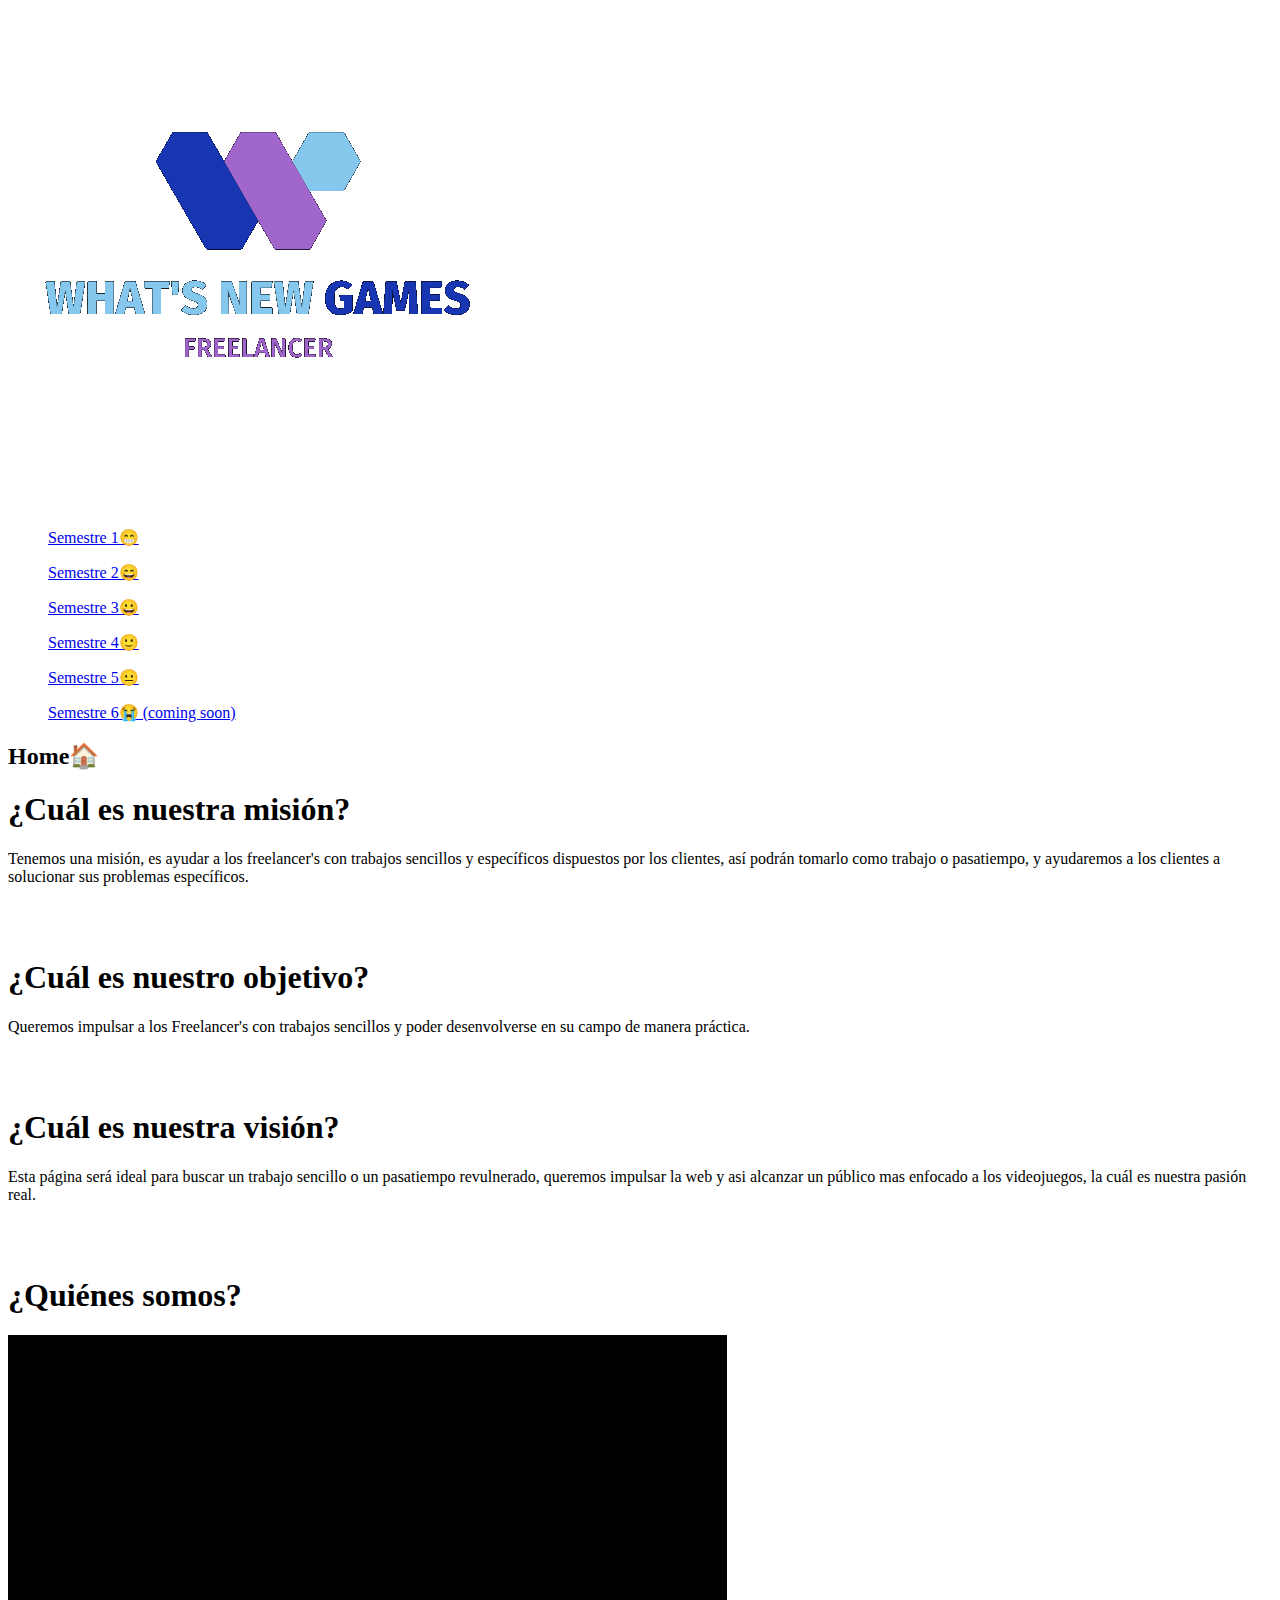
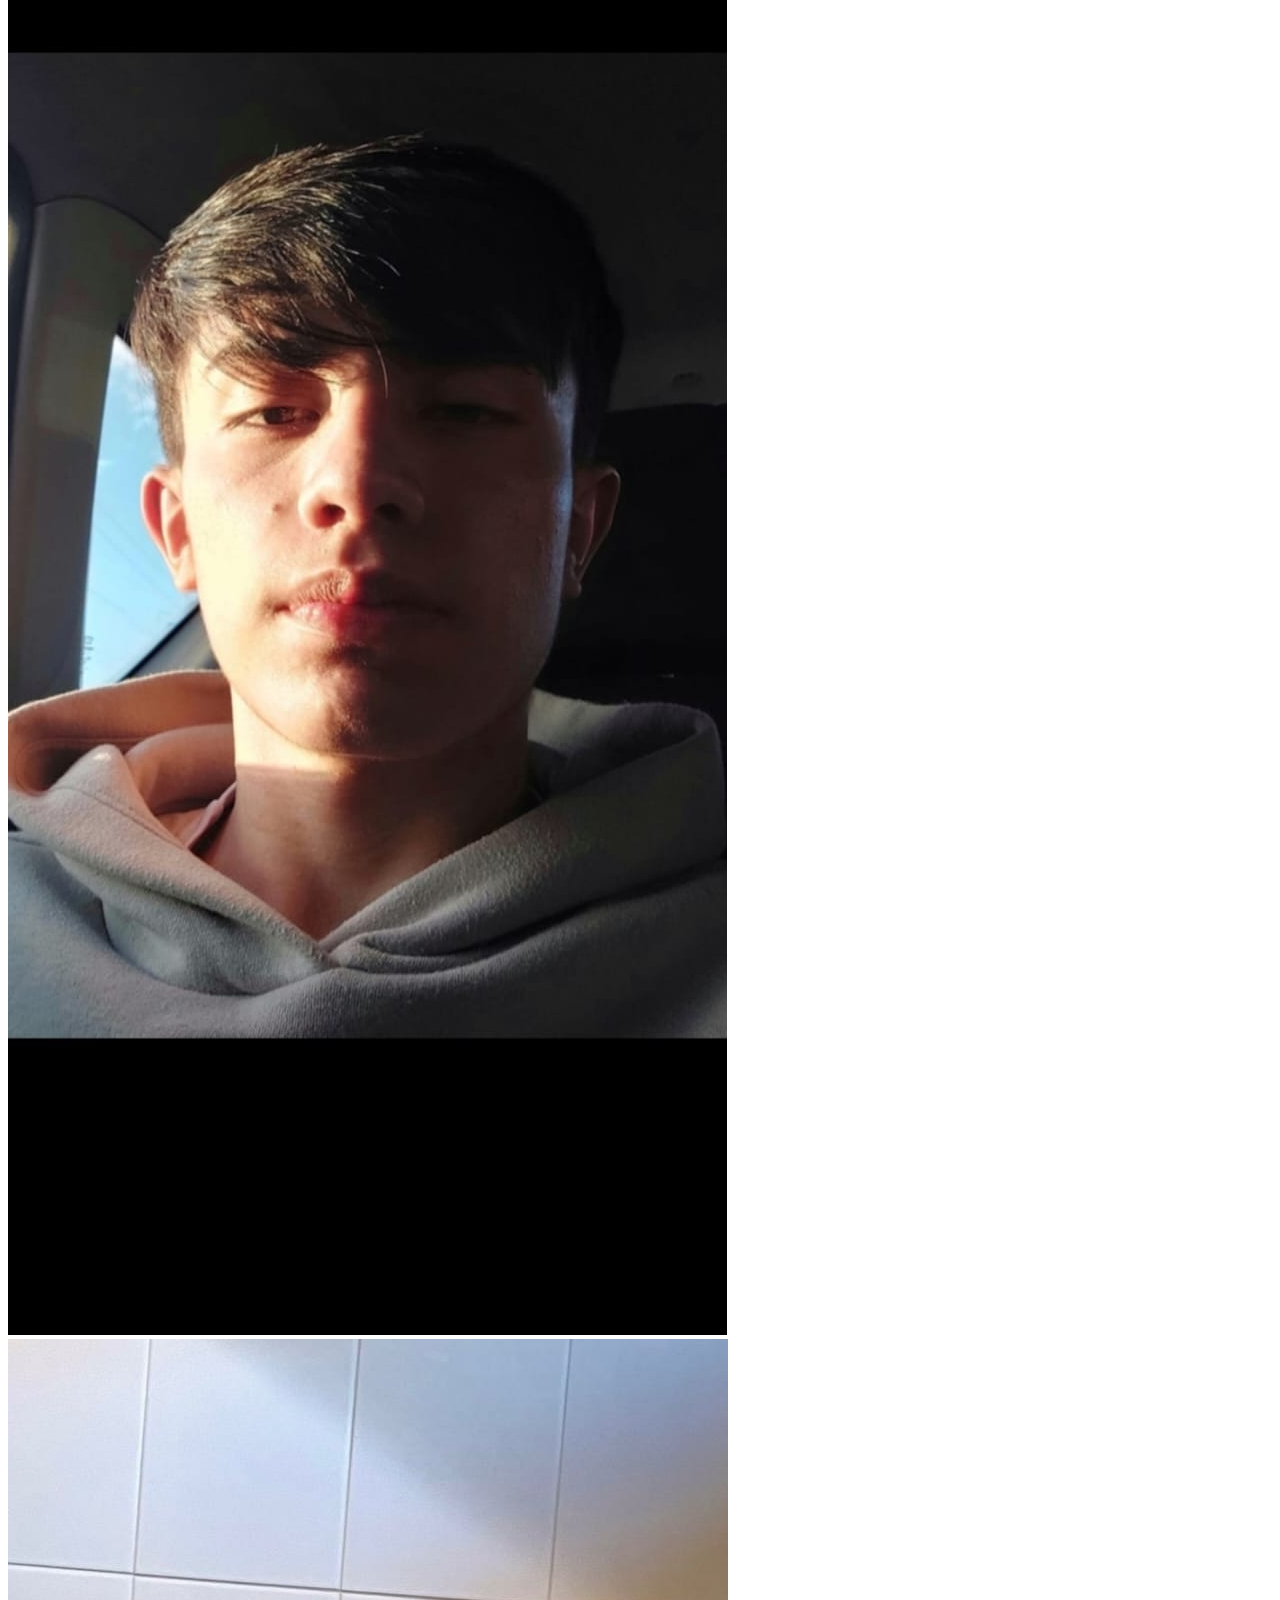
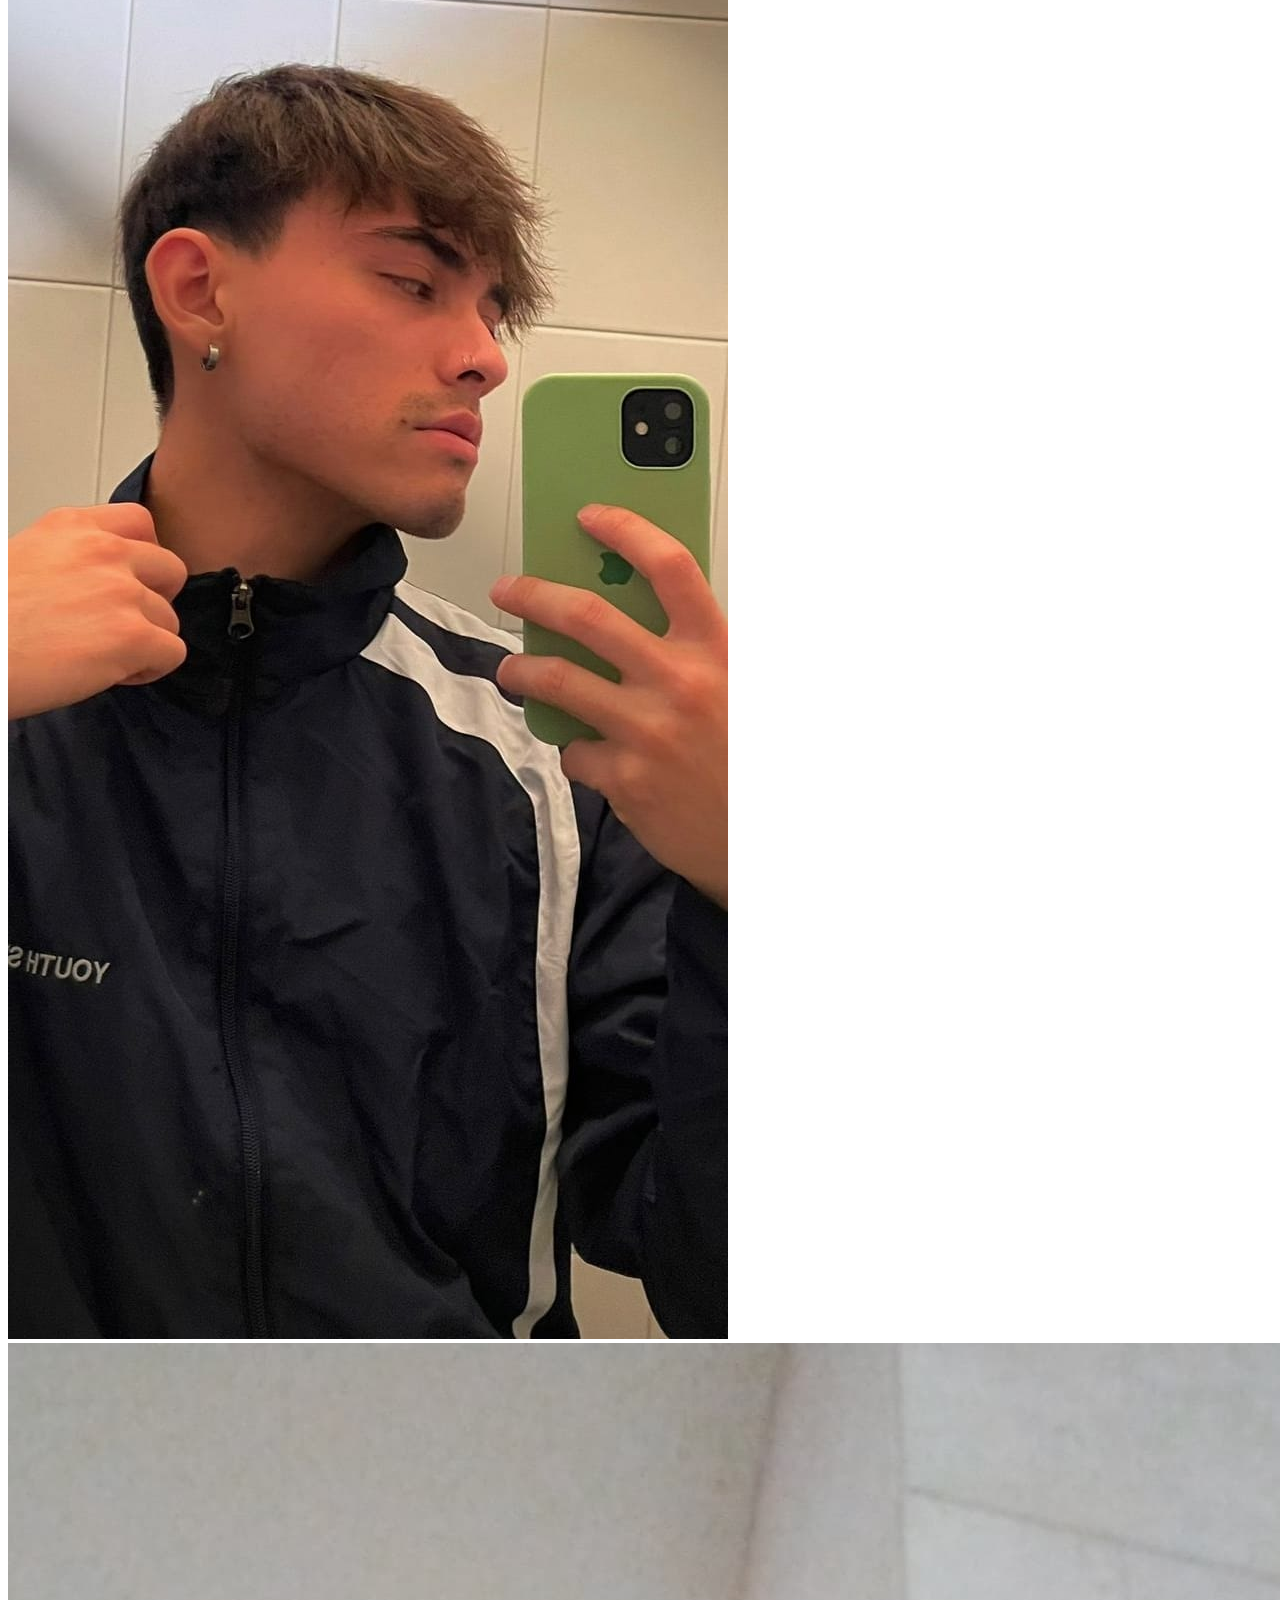
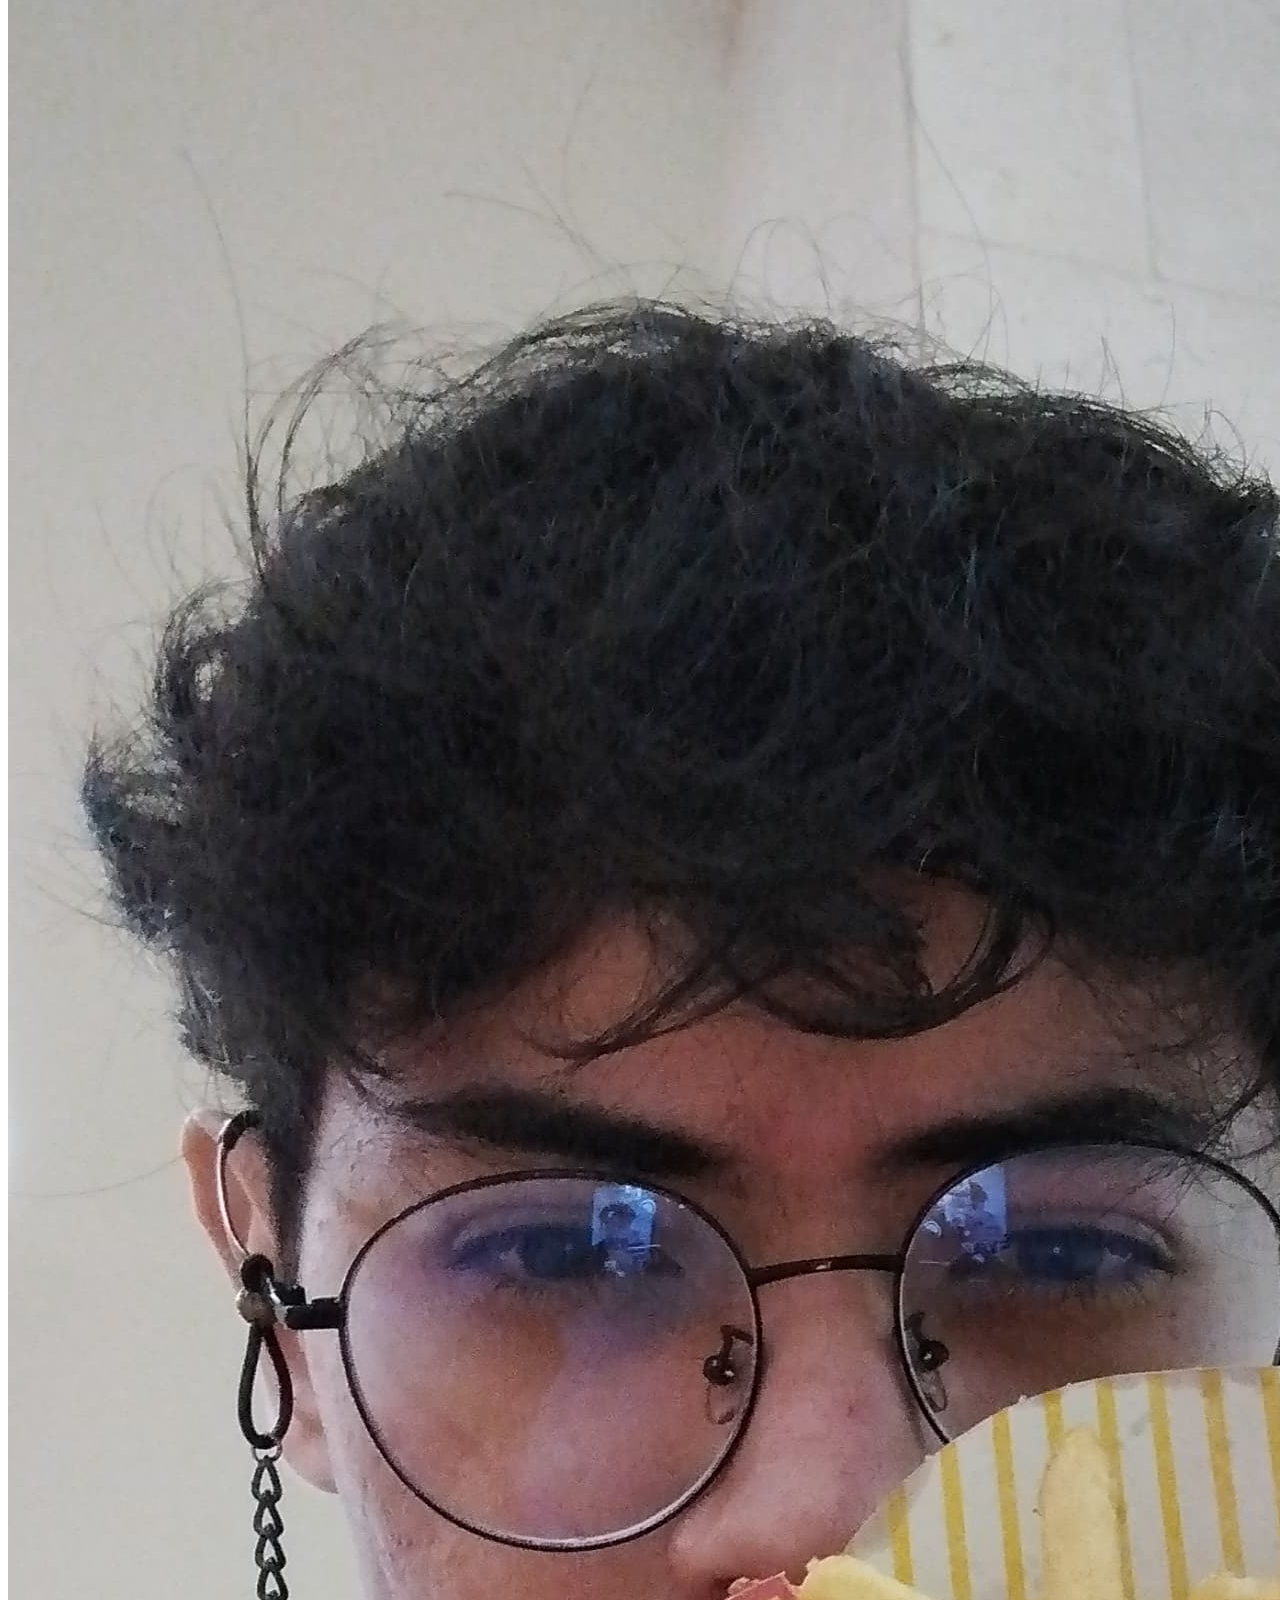
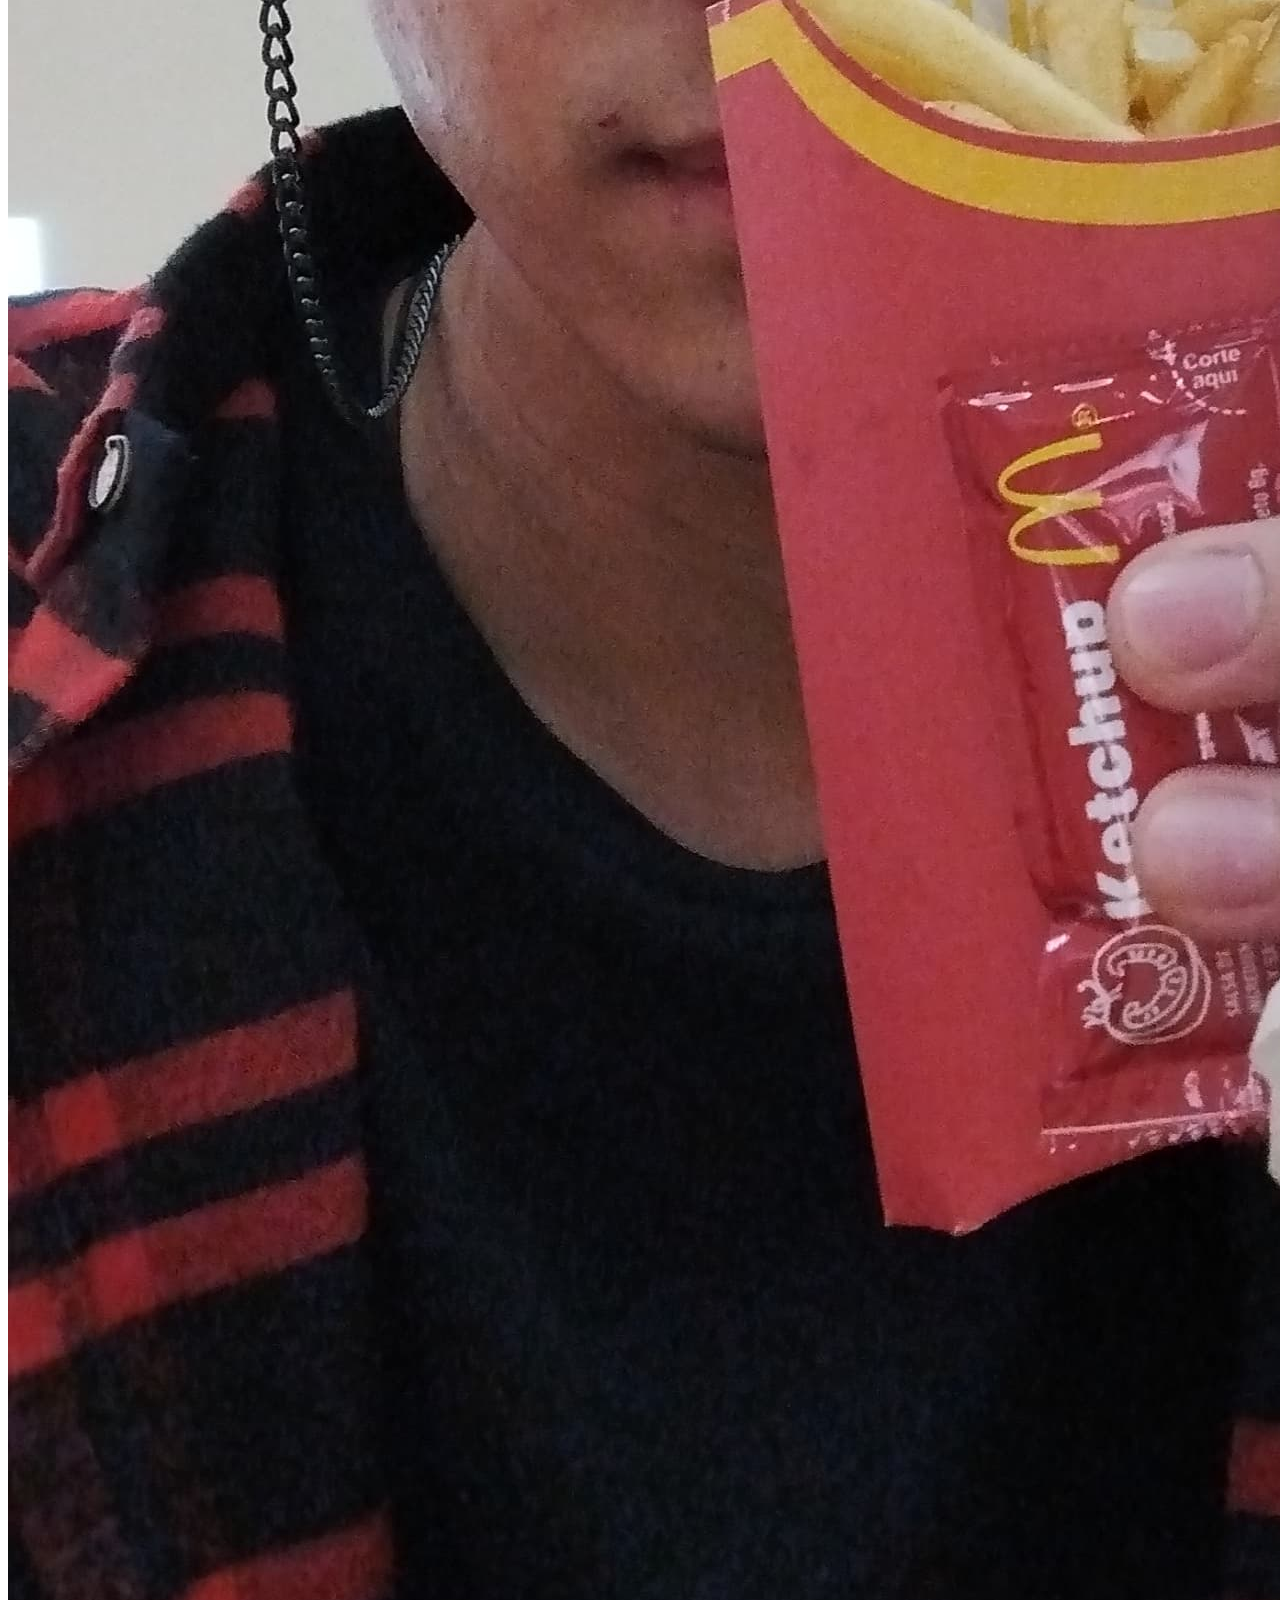
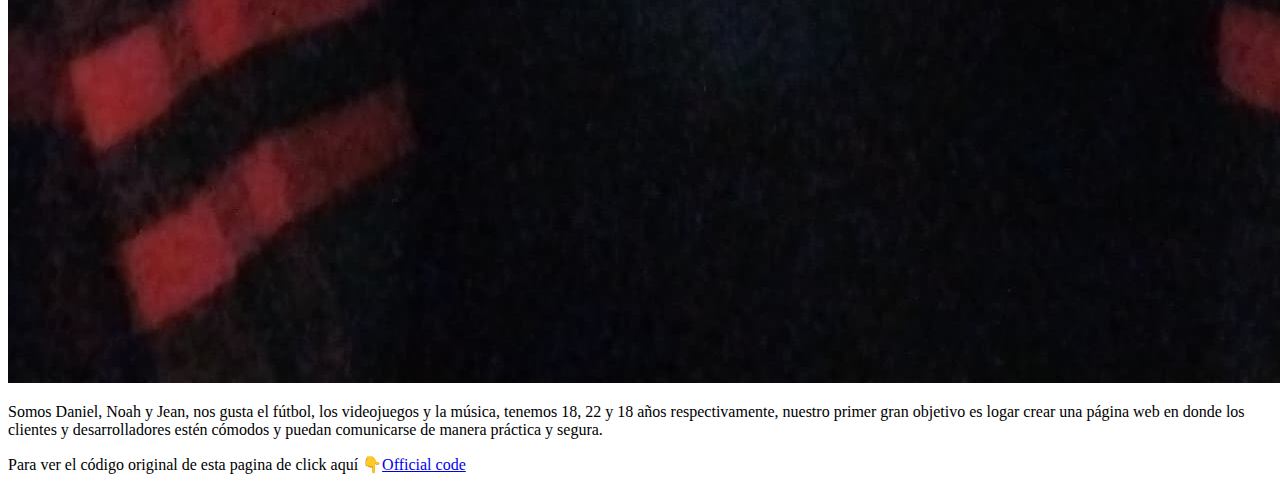
==== index.html @ 28173577 "prueba 3" ====
<!DOCTYPE html>
<html lang="en">
<head>
    <meta charset="UTF-8">
    <title>WNG - Home page</title>
    <link rel="icon" href="images/icon.png" type="image/png">
    <link href="css\style.css" rel="stylesheet" type="text/css">
</head>
<body>

    <div class="titulo">

        <img src="images/logo2.png" class="logo2" >

        <div class="enlaces">

            <ul><a href="pages/s1.html">Semestre 1😁</a></ul>
            <ul><a href="pages/s2.html">Semestre 2😄</a></ul>
            <ul><a href="pages/s3.html">Semestre 3😀</a></ul>
            <ul><a href="pages/s4.html">Semestre 4🙂</a></ul>
            <ul><a href="pages/s5.html">Semestre 5😐</a></ul>
            <ul><a href="pages/s6.html">Semestre 6😭 (coming soon)</a></ul>
    
        </div>

    </div>

    <h2>Home🏠</h2>

    <div class="contenedor">

        <div class="txt">
            <h1>¿Cuál es nuestra misión?</h1>
            <p>Tenemos una misión, es ayudar a los freelancer's con trabajos sencillos y específicos dispuestos por los clientes,
                así podrán tomarlo como trabajo o pasatiempo, y ayudaremos a los clientes a solucionar sus problemas específicos.</p>
            <br></br>
            
            <h1>¿Cuál es nuestro objetivo?</h1>
            <p>Queremos impulsar a los Freelancer's con trabajos sencillos y poder desenvolverse en su campo de manera práctica.</p>
            <br></br>

            <h1>¿Cuál es nuestra visión?</h1>
            <p>Esta página será ideal para buscar un trabajo sencillo o un pasatiempo revulnerado, queremos impulsar la web y asi alcanzar
                un público mas enfocado a los videojuegos, la cuál es nuestra pasión real.</p>
            <br></br>

        </div>

        <div class="fotos">
            <h1>¿Quiénes somos?</h1>
            <img src="images/dani.jpg" class="foto1" alt="Daniel Becerra">
            <img src="images/noah.jpg" class="foto2" alt="Noah Novachek">
            <img src="images/jean.jpg" class="foto3" alt="Jean Guzman">
            <p>Somos Daniel, Noah y Jean, nos gusta el fútbol, los videojuegos y la música,
                tenemos 18, 22 y 18 años respectivamente, nuestro primer gran objetivo es logar crear una página web
                en donde los clientes y desarrolladores estén cómodos y puedan comunicarse de manera práctica y segura.</p>
        </div>

    </div>

    <p class="link1">Para ver el código original de esta pagina de click aquí 👇<a href="https://github.com/JeanCarloGuzmanC/I-P.git" target="_blank">Official code</a></p>

</body>
</html>
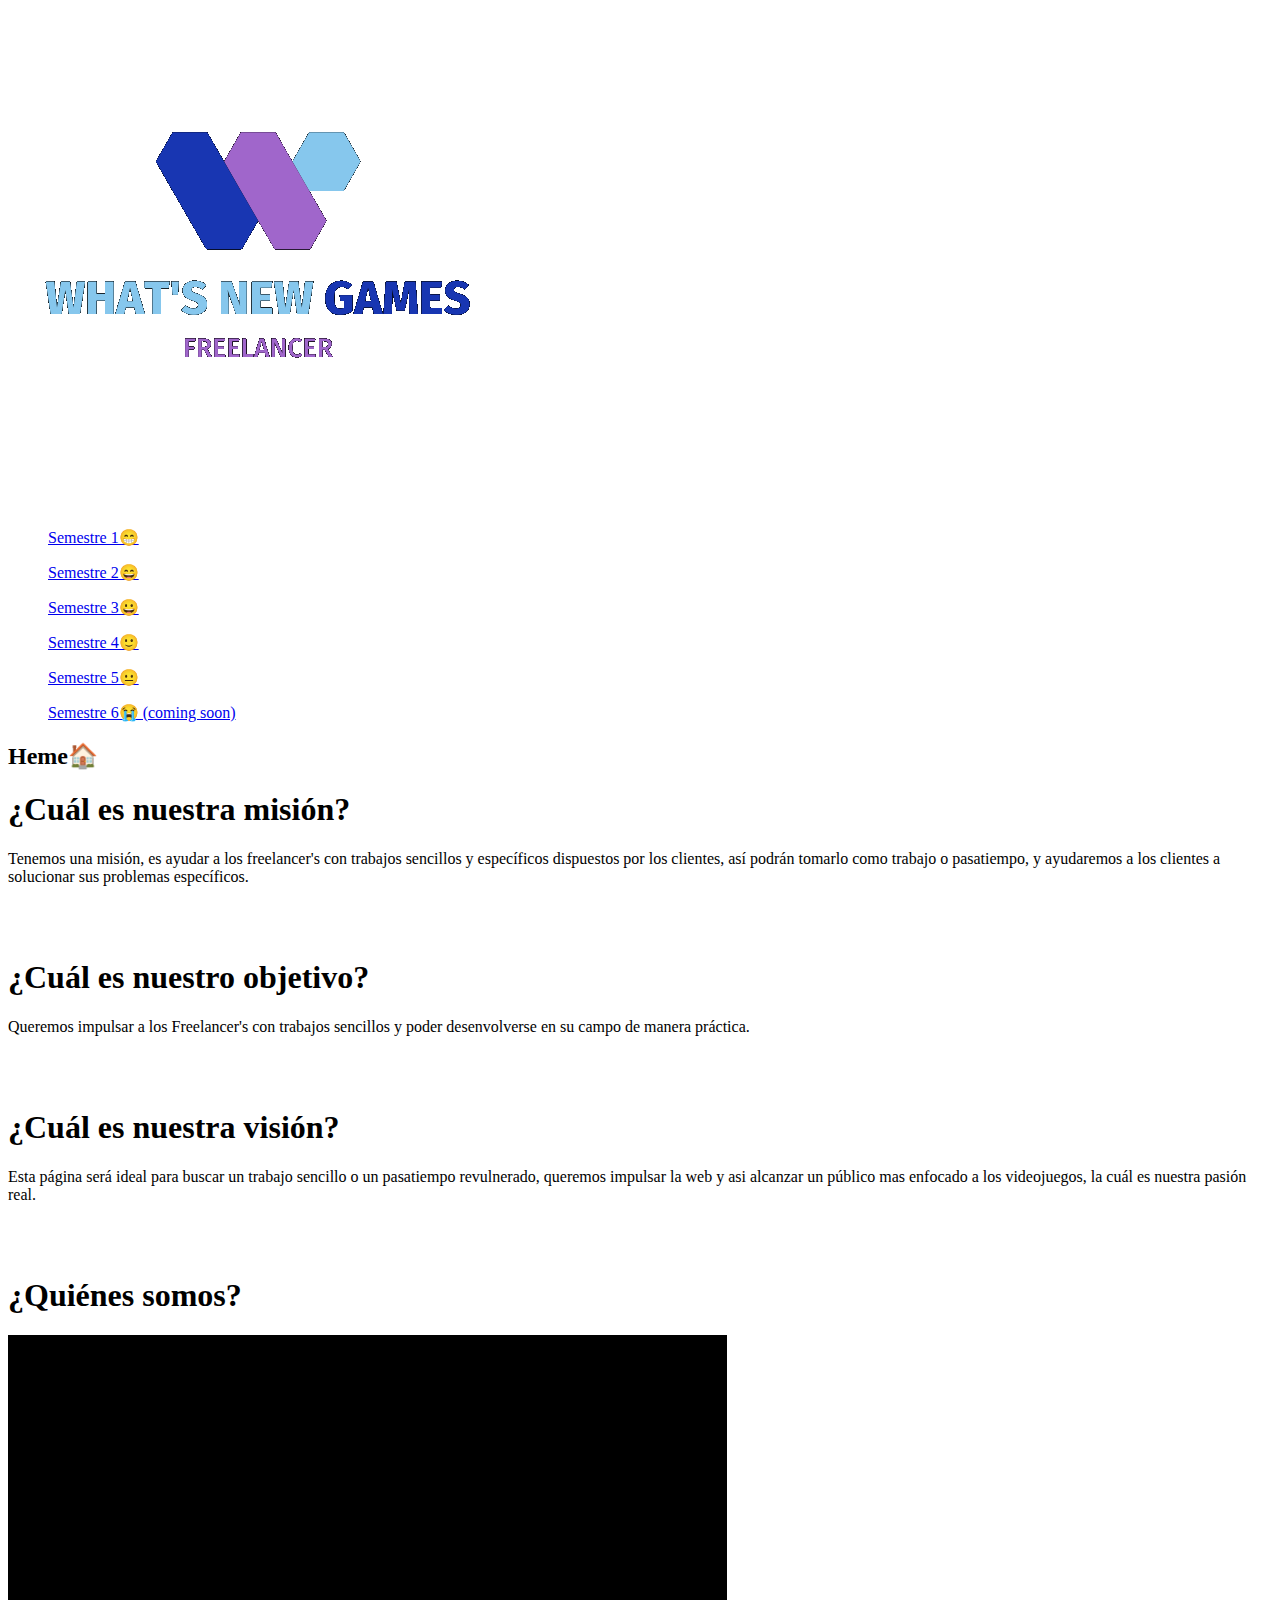
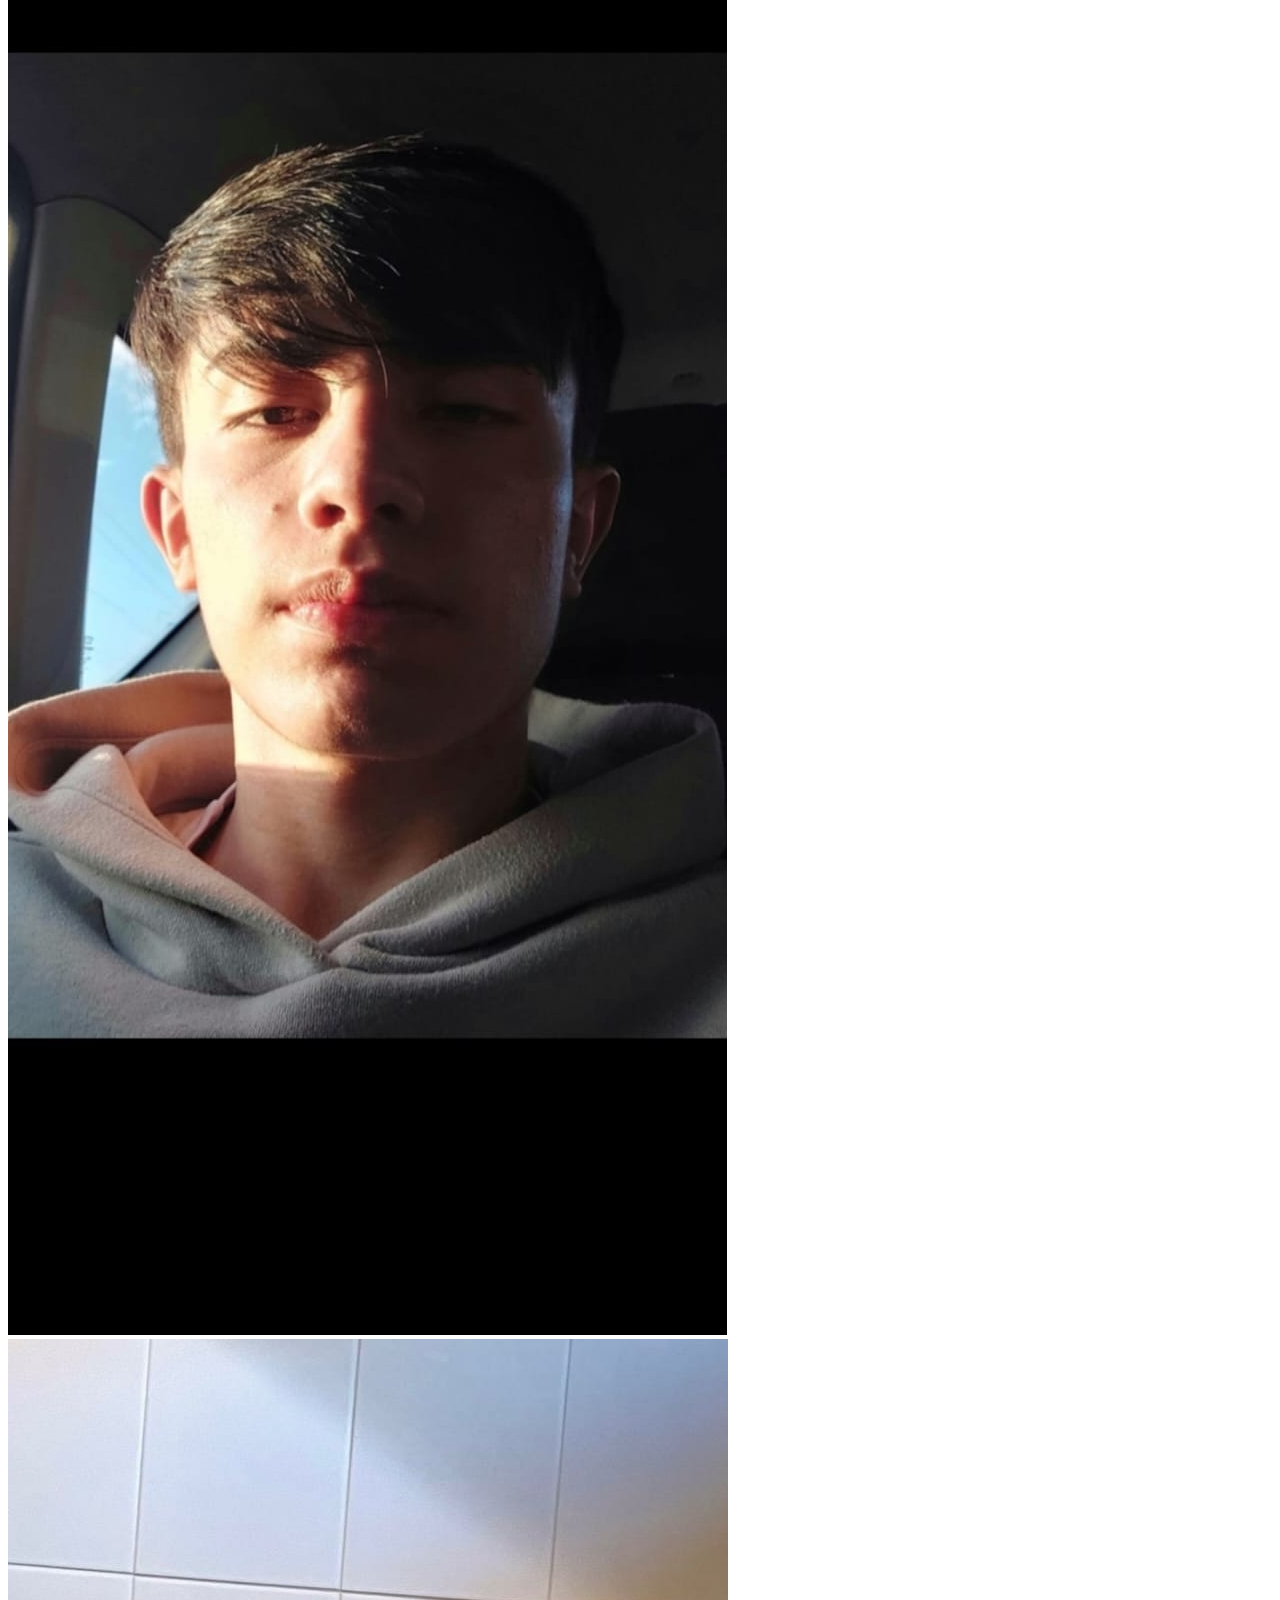
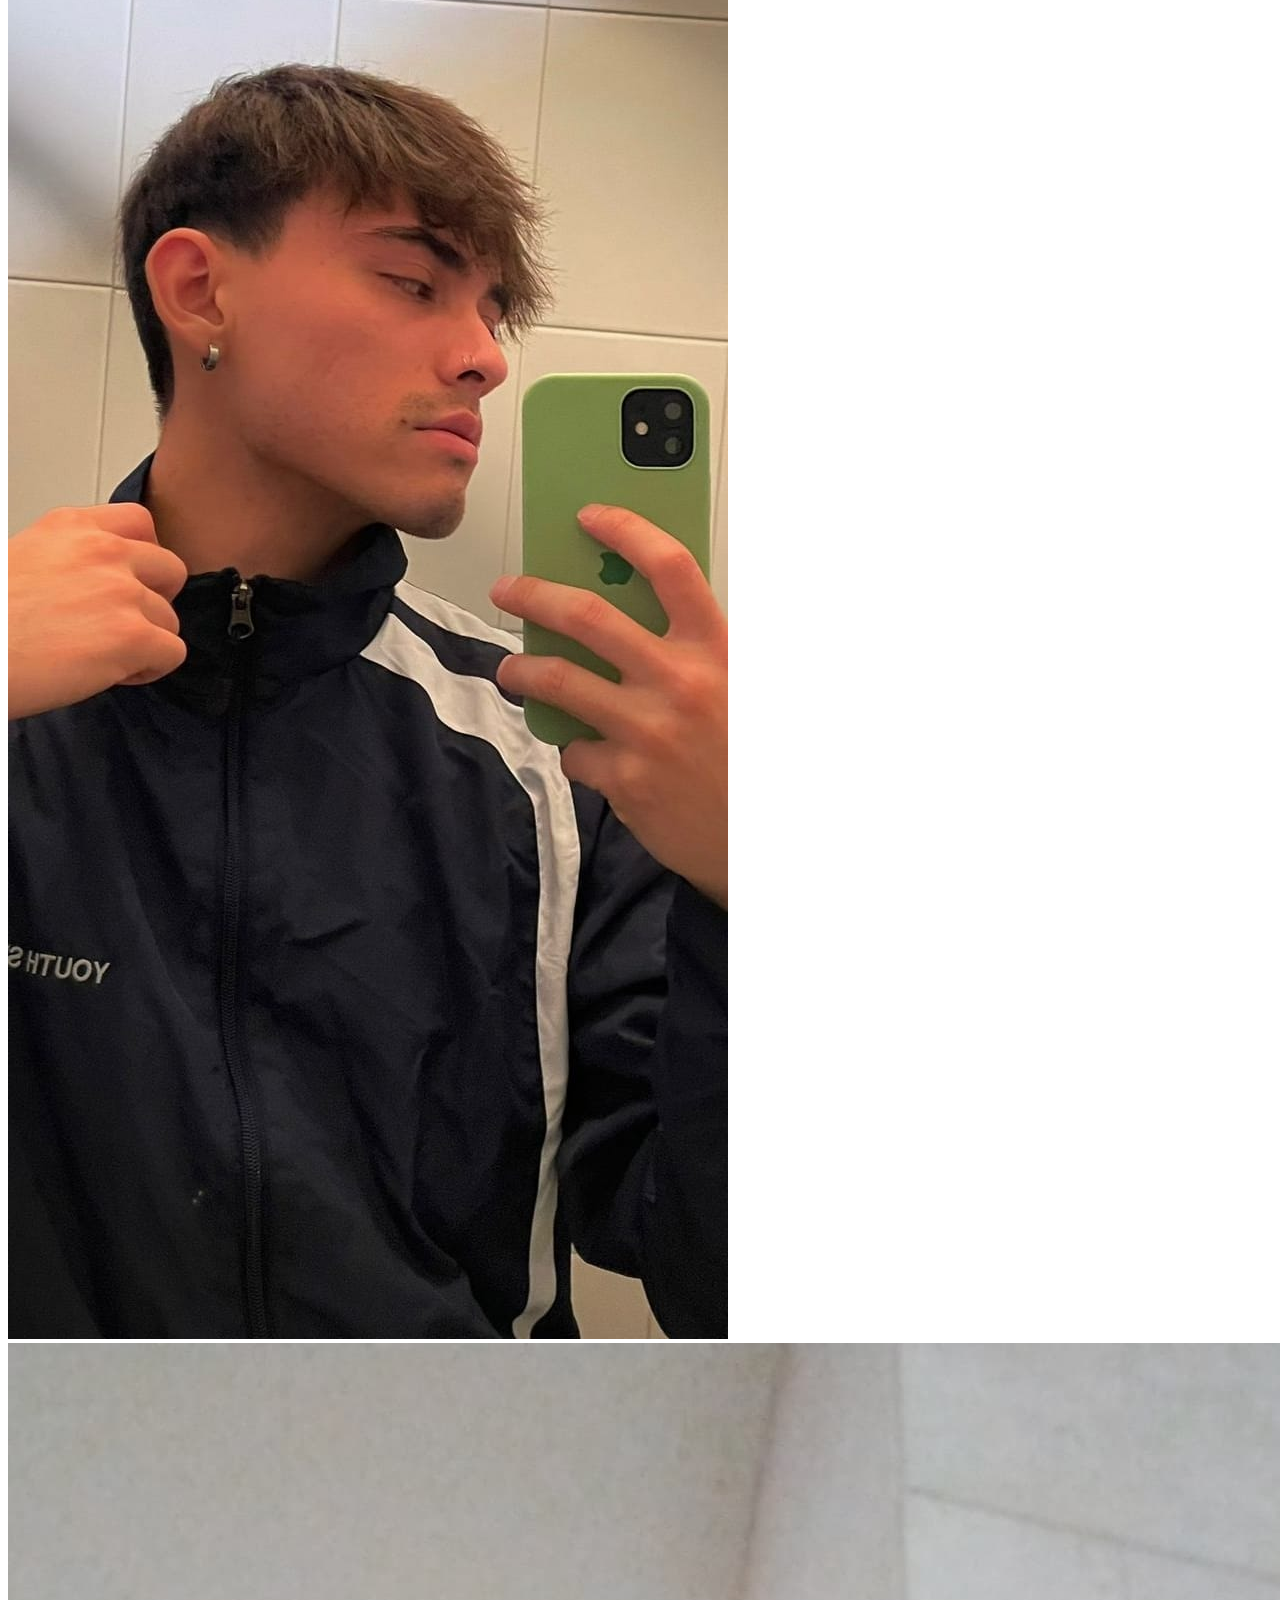
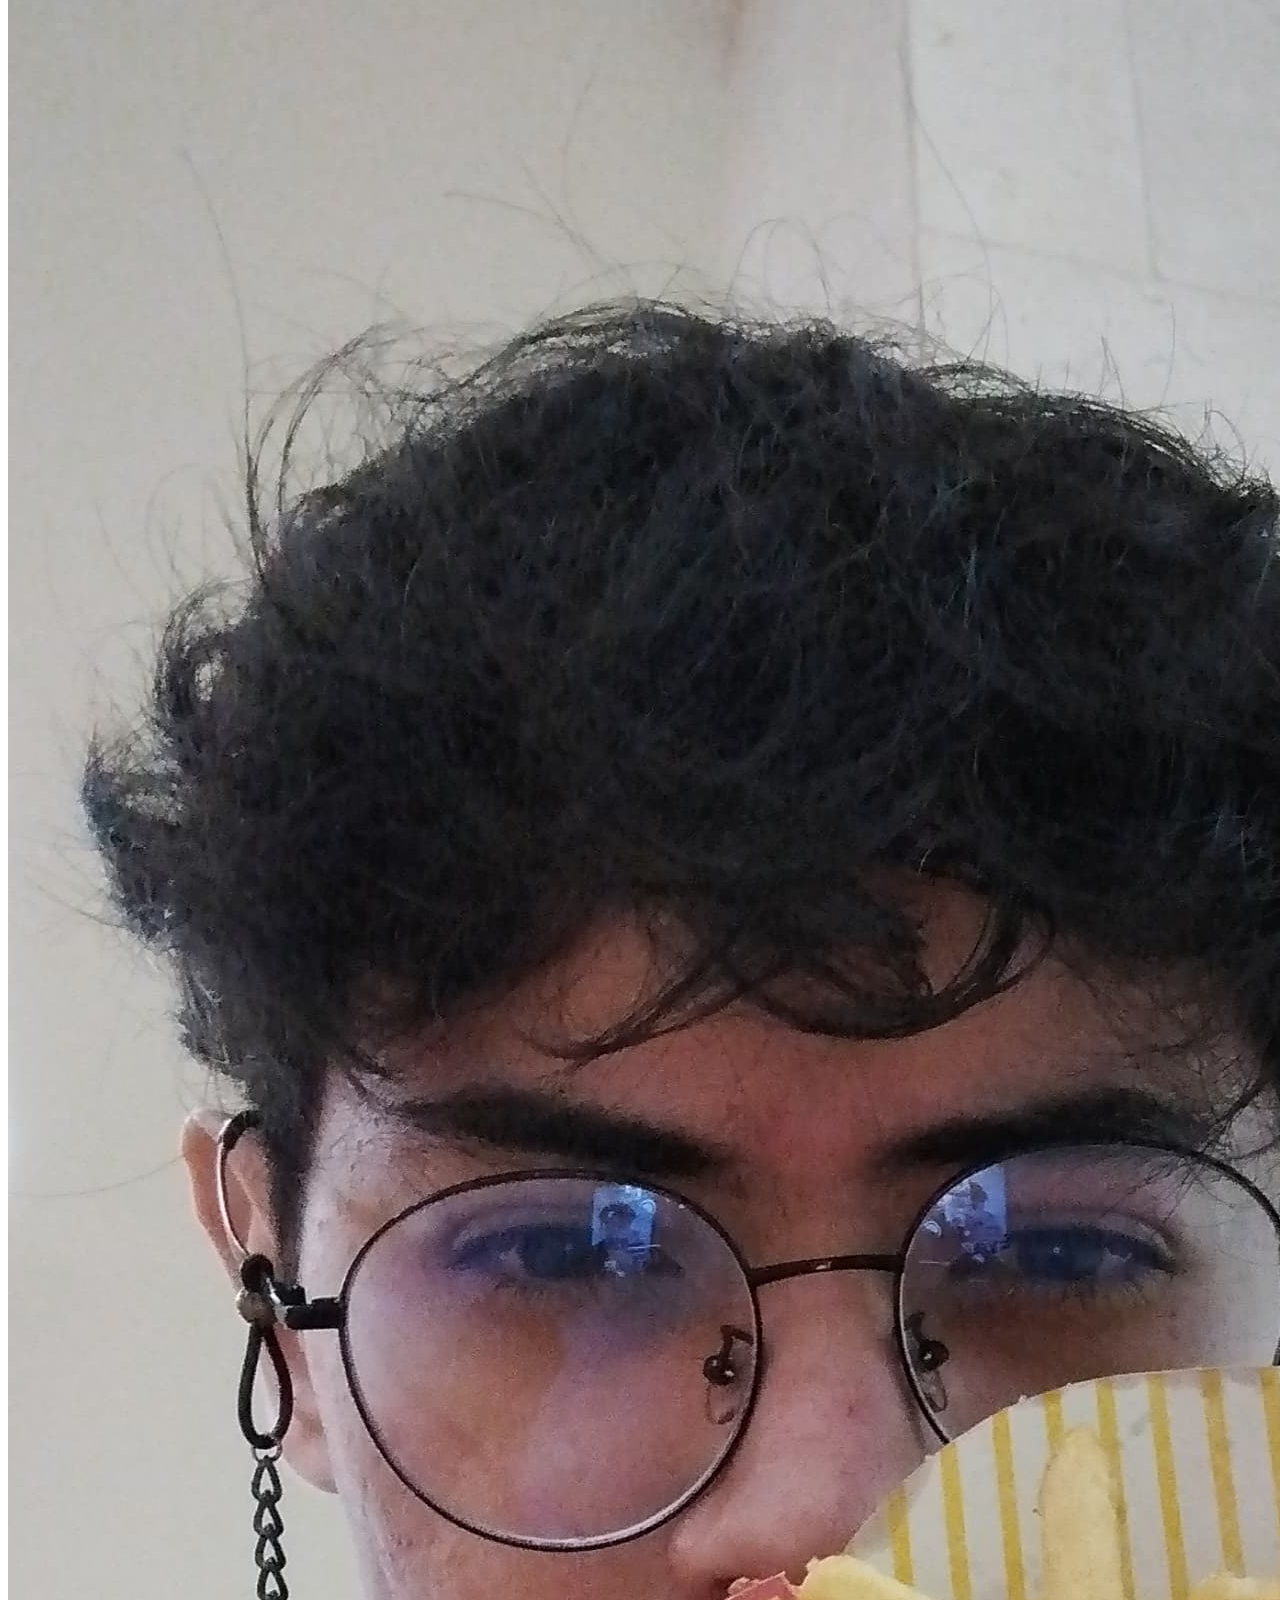
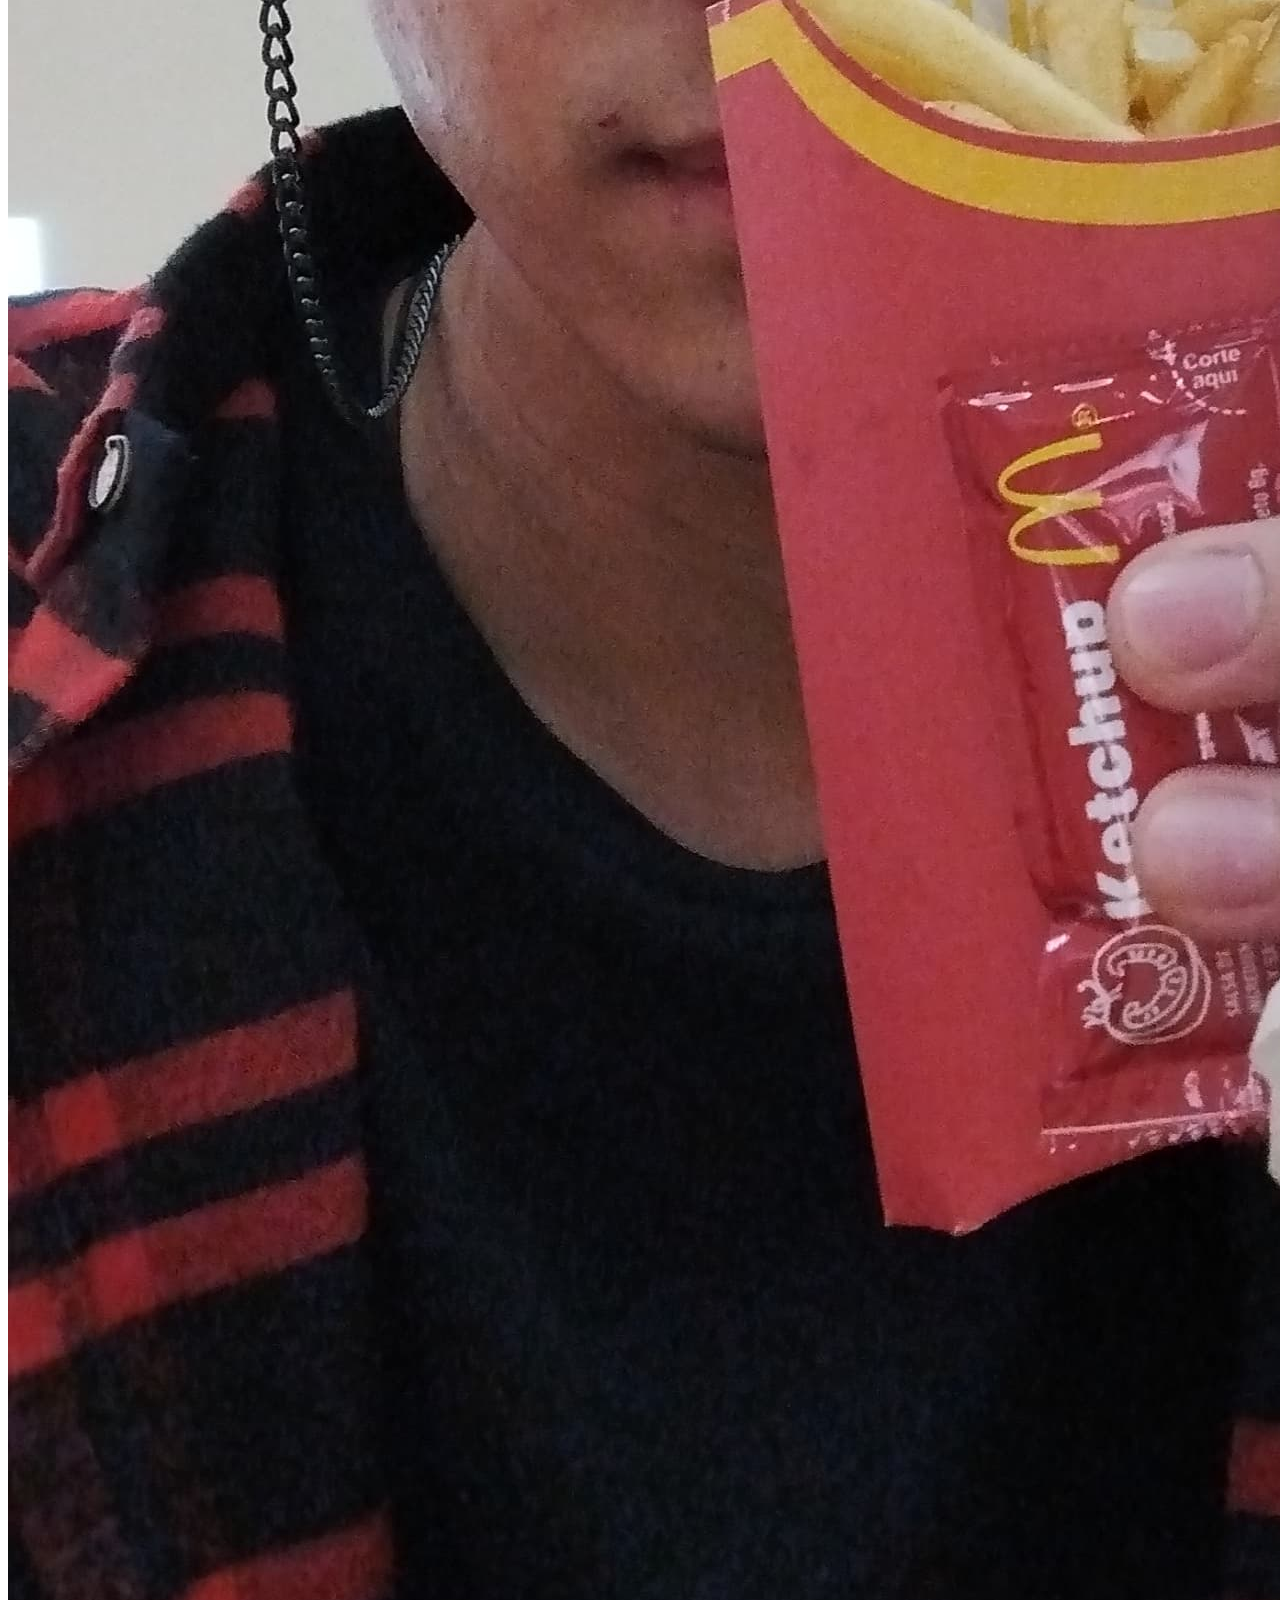
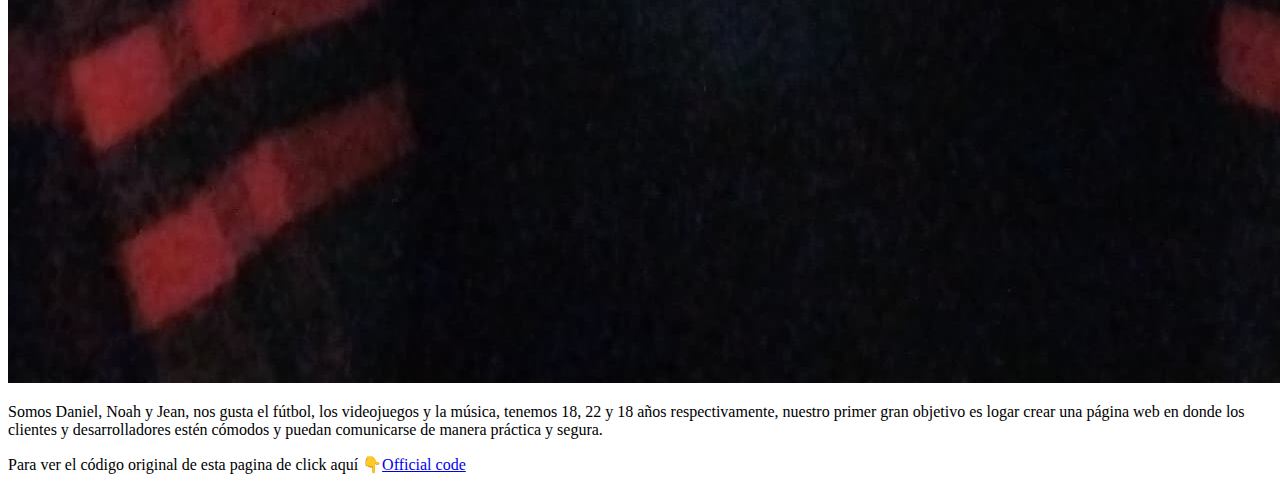
==== commit 9a31a27d: "Update index.html" ====
--- a/index.html
+++ b/index.html
@@ -25,7 +25,7 @@
 
     </div>
 
-    <h2>Home🏠</h2>
+    <h2>Heme🏠</h2>
 
     <div class="contenedor">
 
@@ -61,4 +61,4 @@
     <p class="link1">Para ver el código original de esta pagina de click aquí 👇<a href="https://github.com/JeanCarloGuzmanC/I-P.git" target="_blank">Official code</a></p>
 
 </body>
-</html>+</html>
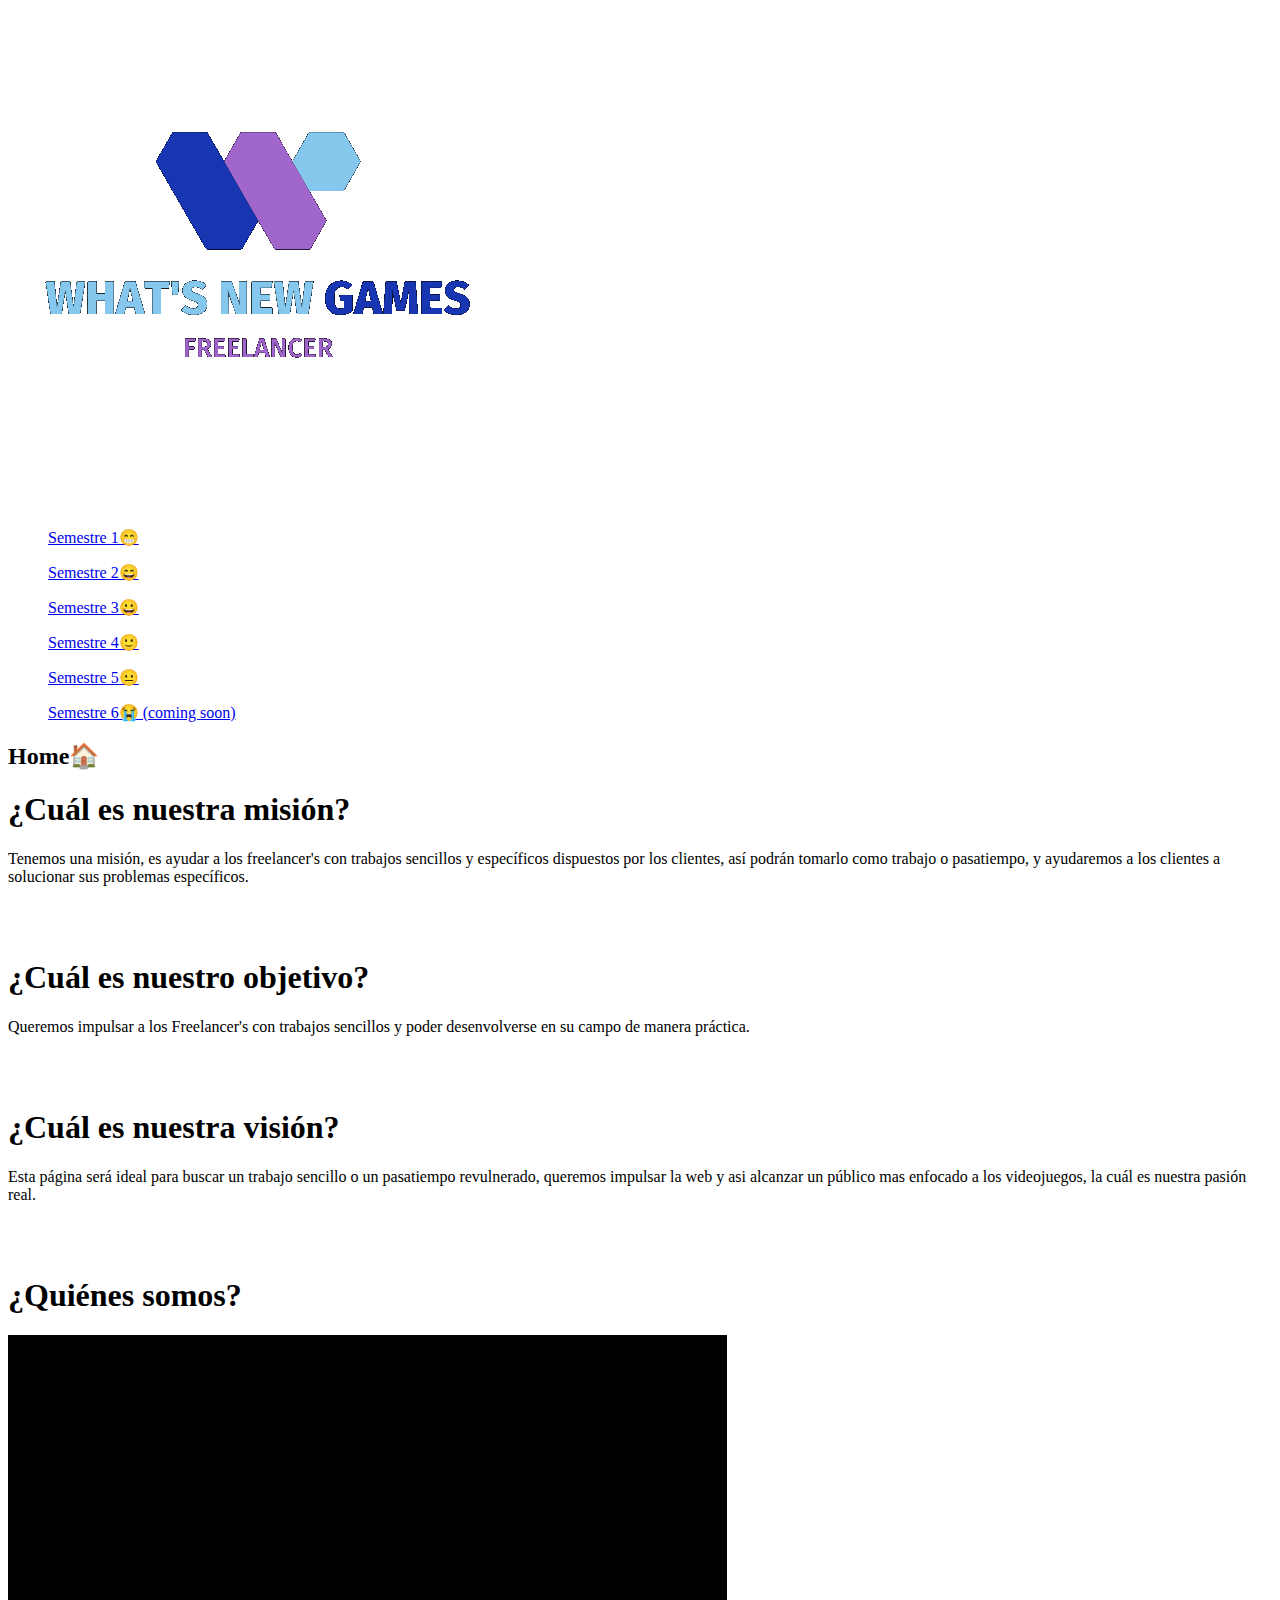
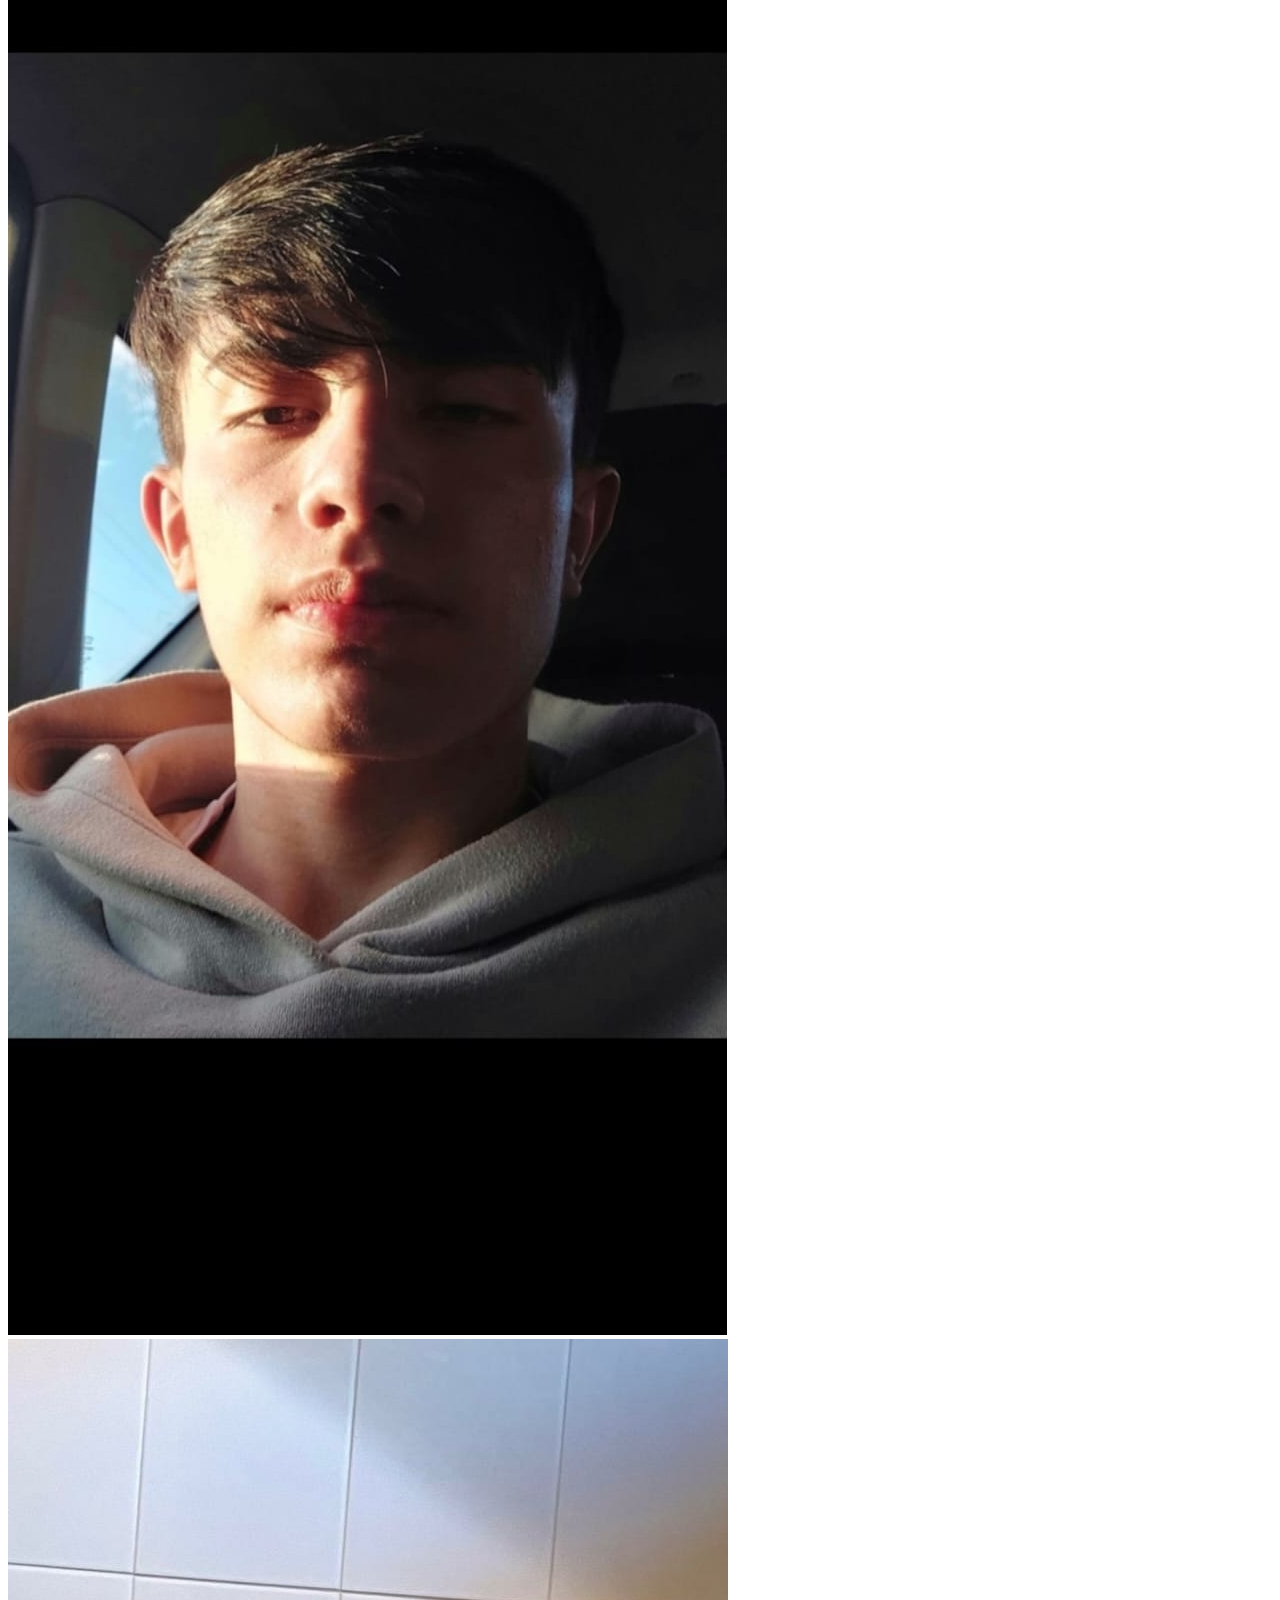
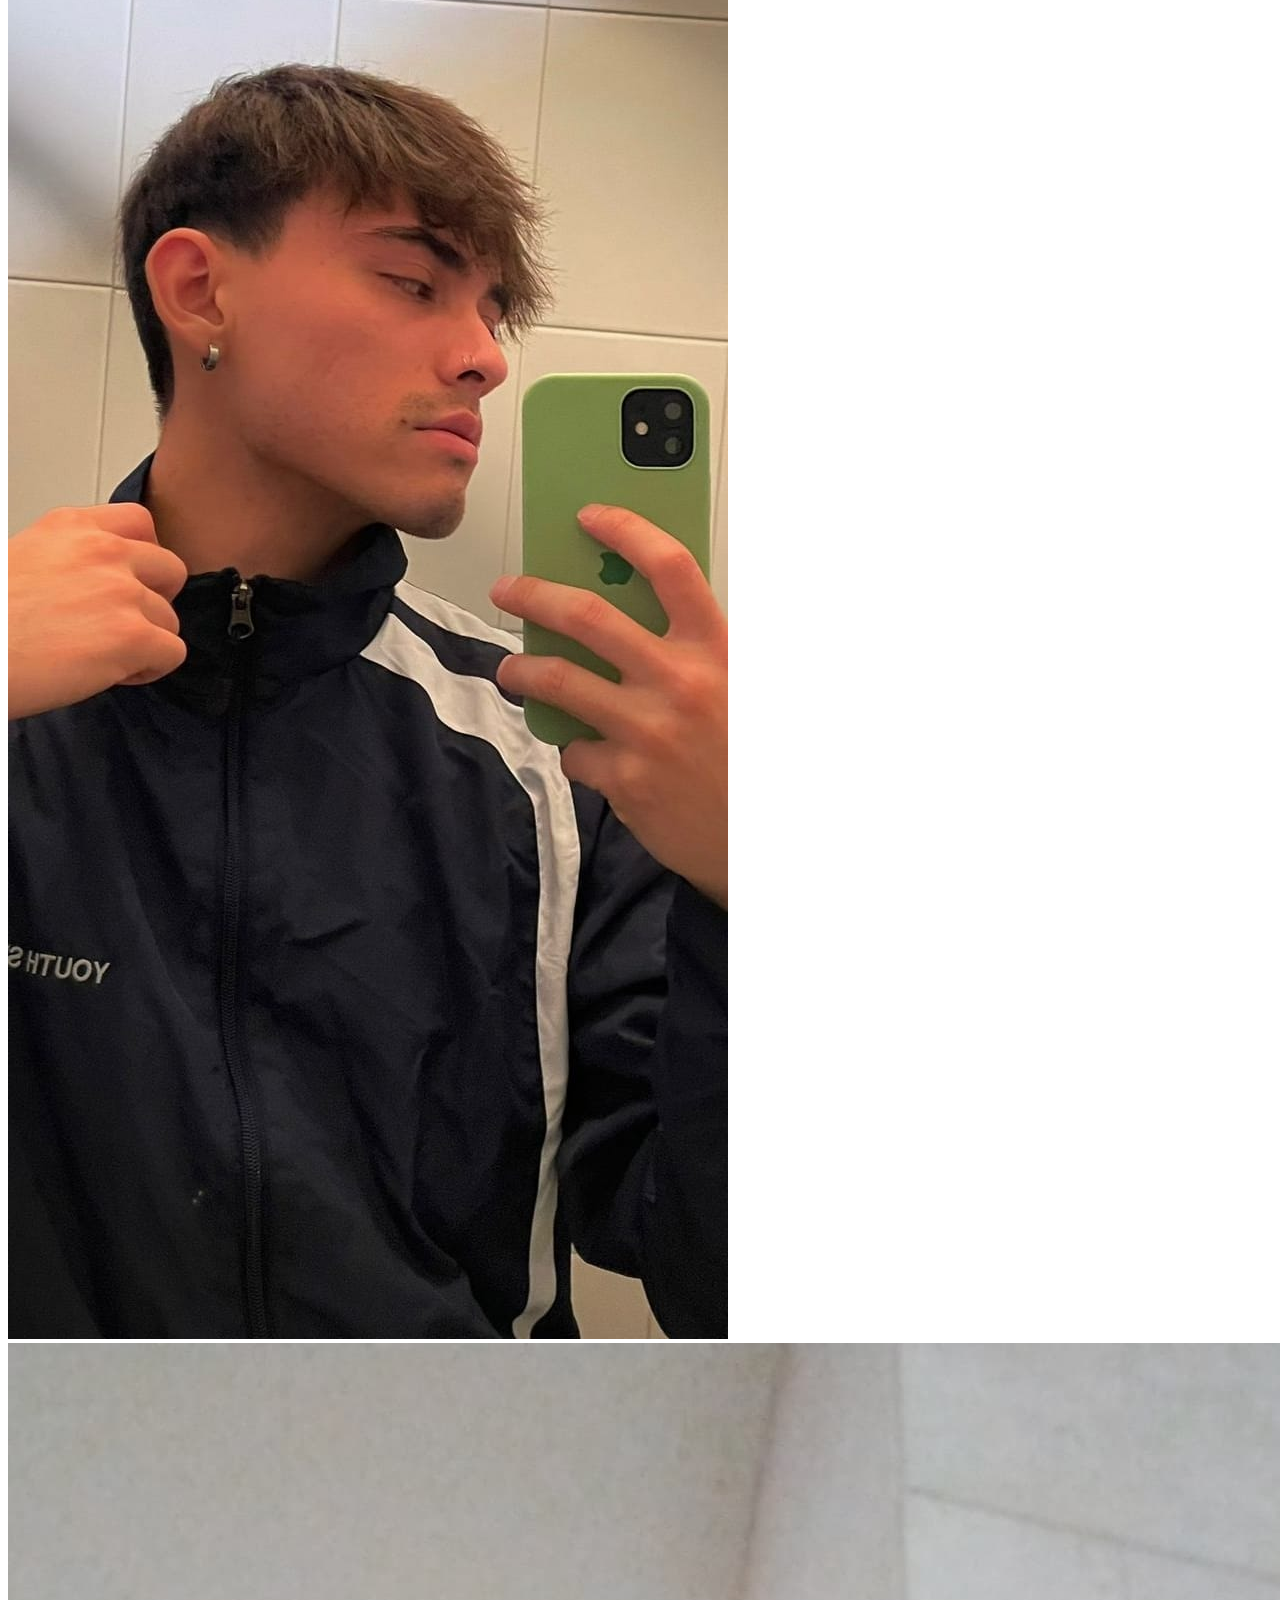
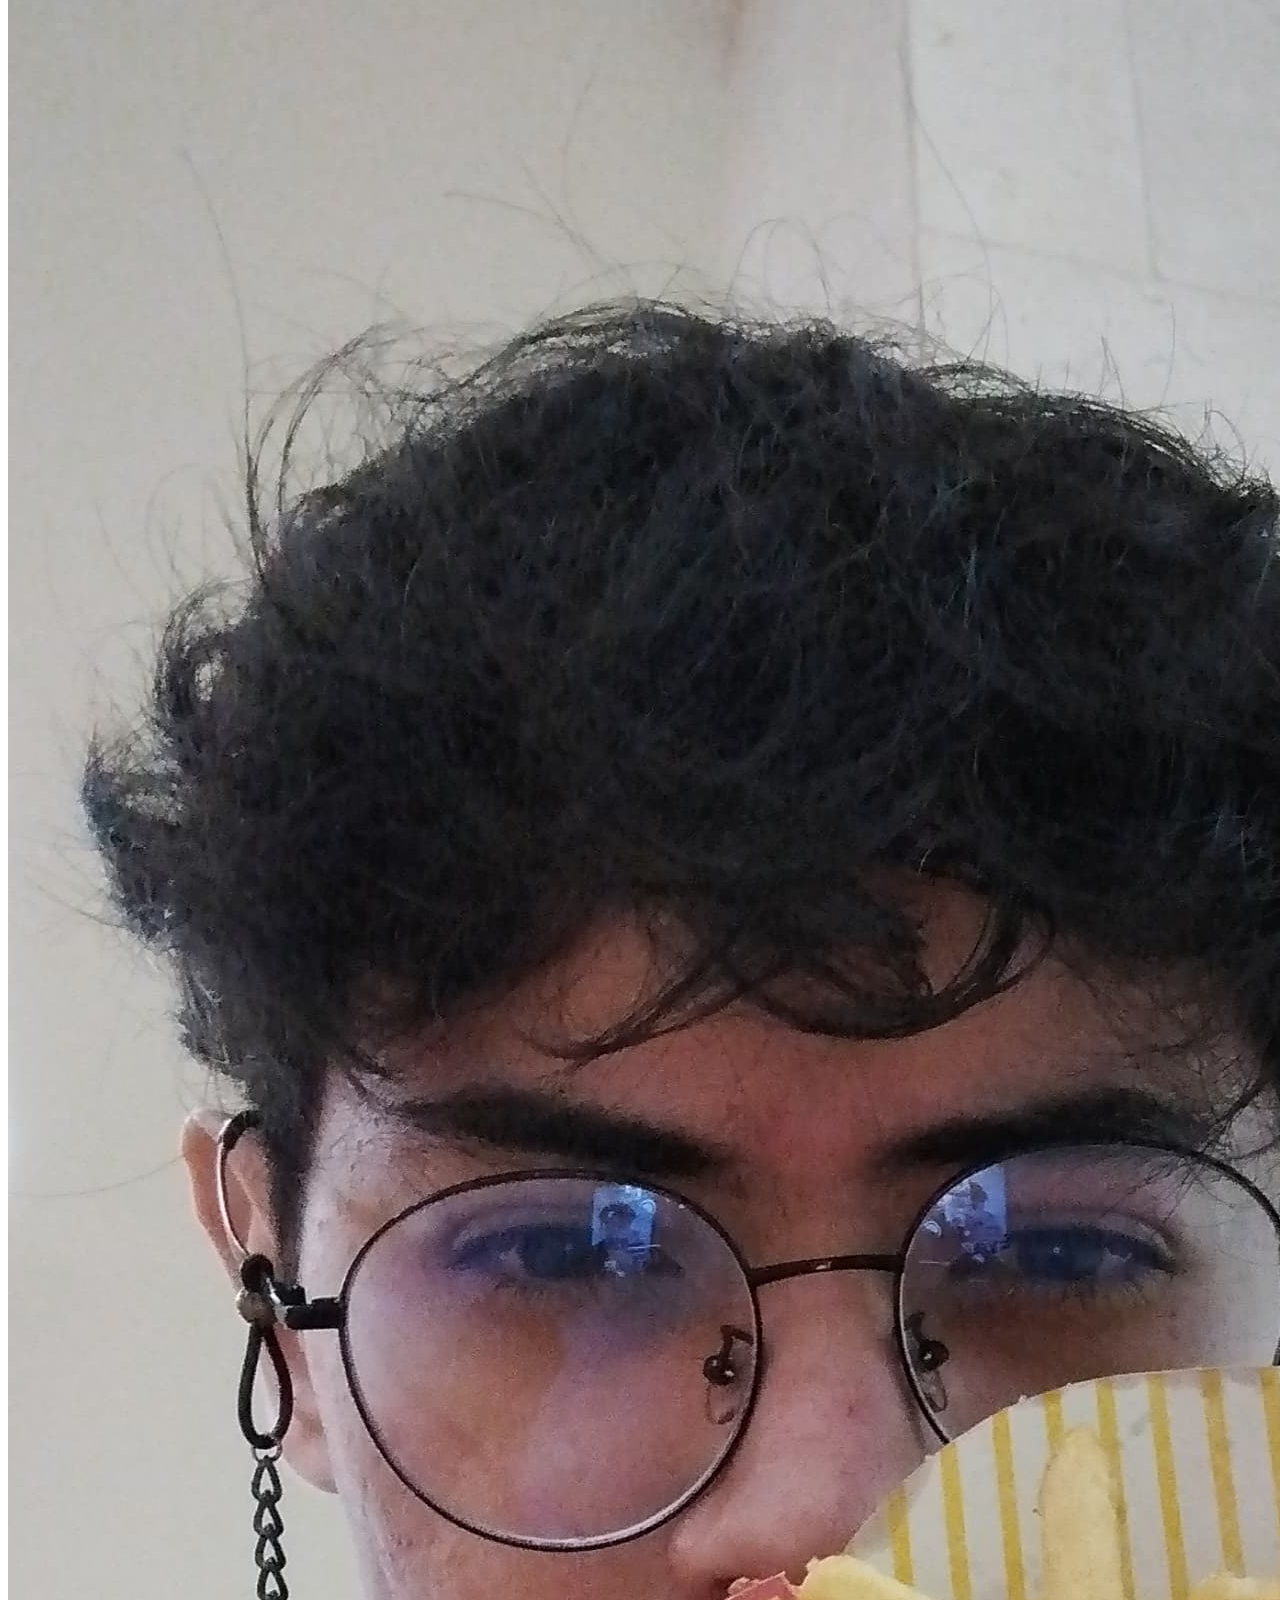
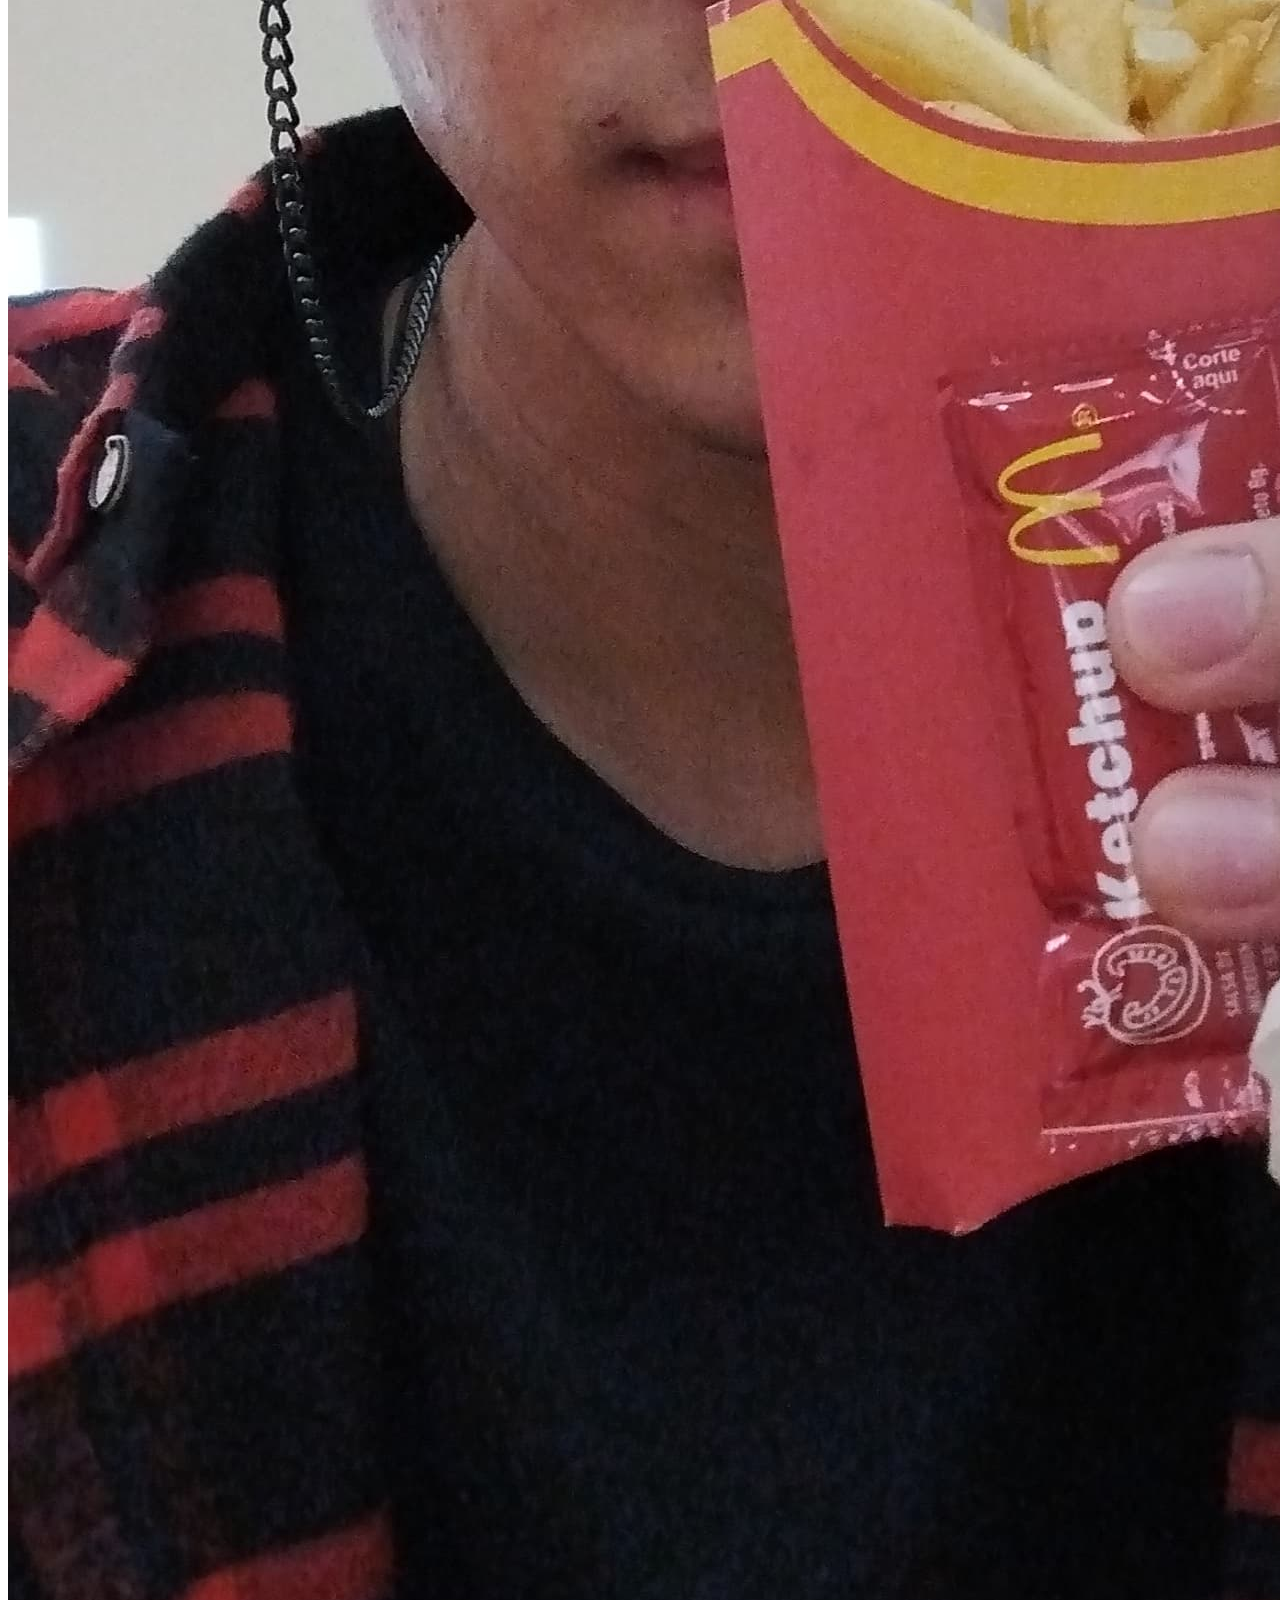
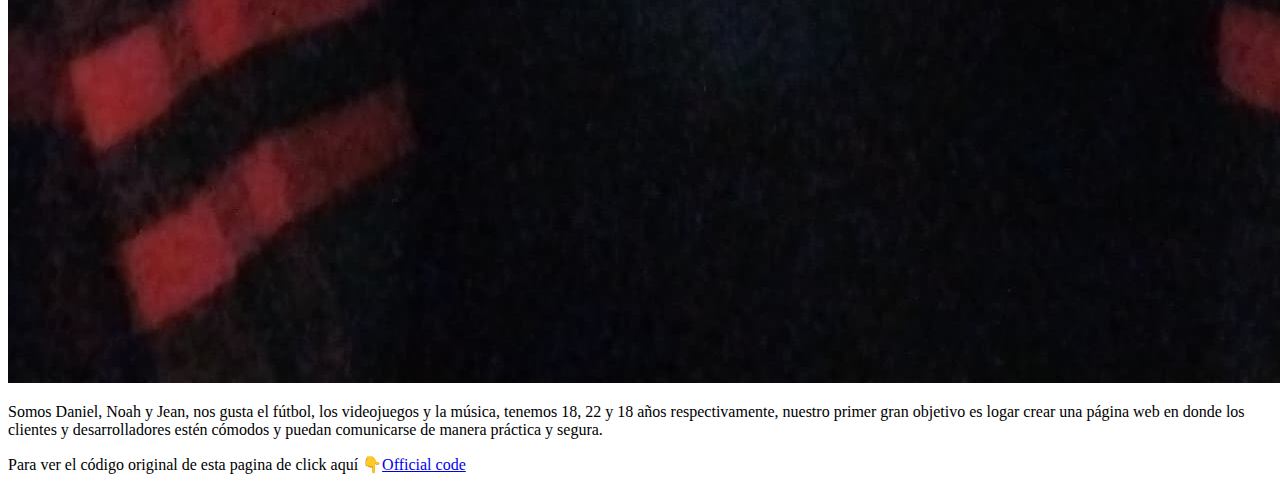
==== commit a1dc609f: "Update index.html" ====
--- a/index.html
+++ b/index.html
@@ -25,7 +25,7 @@
 
     </div>
 
-    <h2>Heme🏠</h2>
+    <h2>Home🏠</h2>
 
     <div class="contenedor">
 
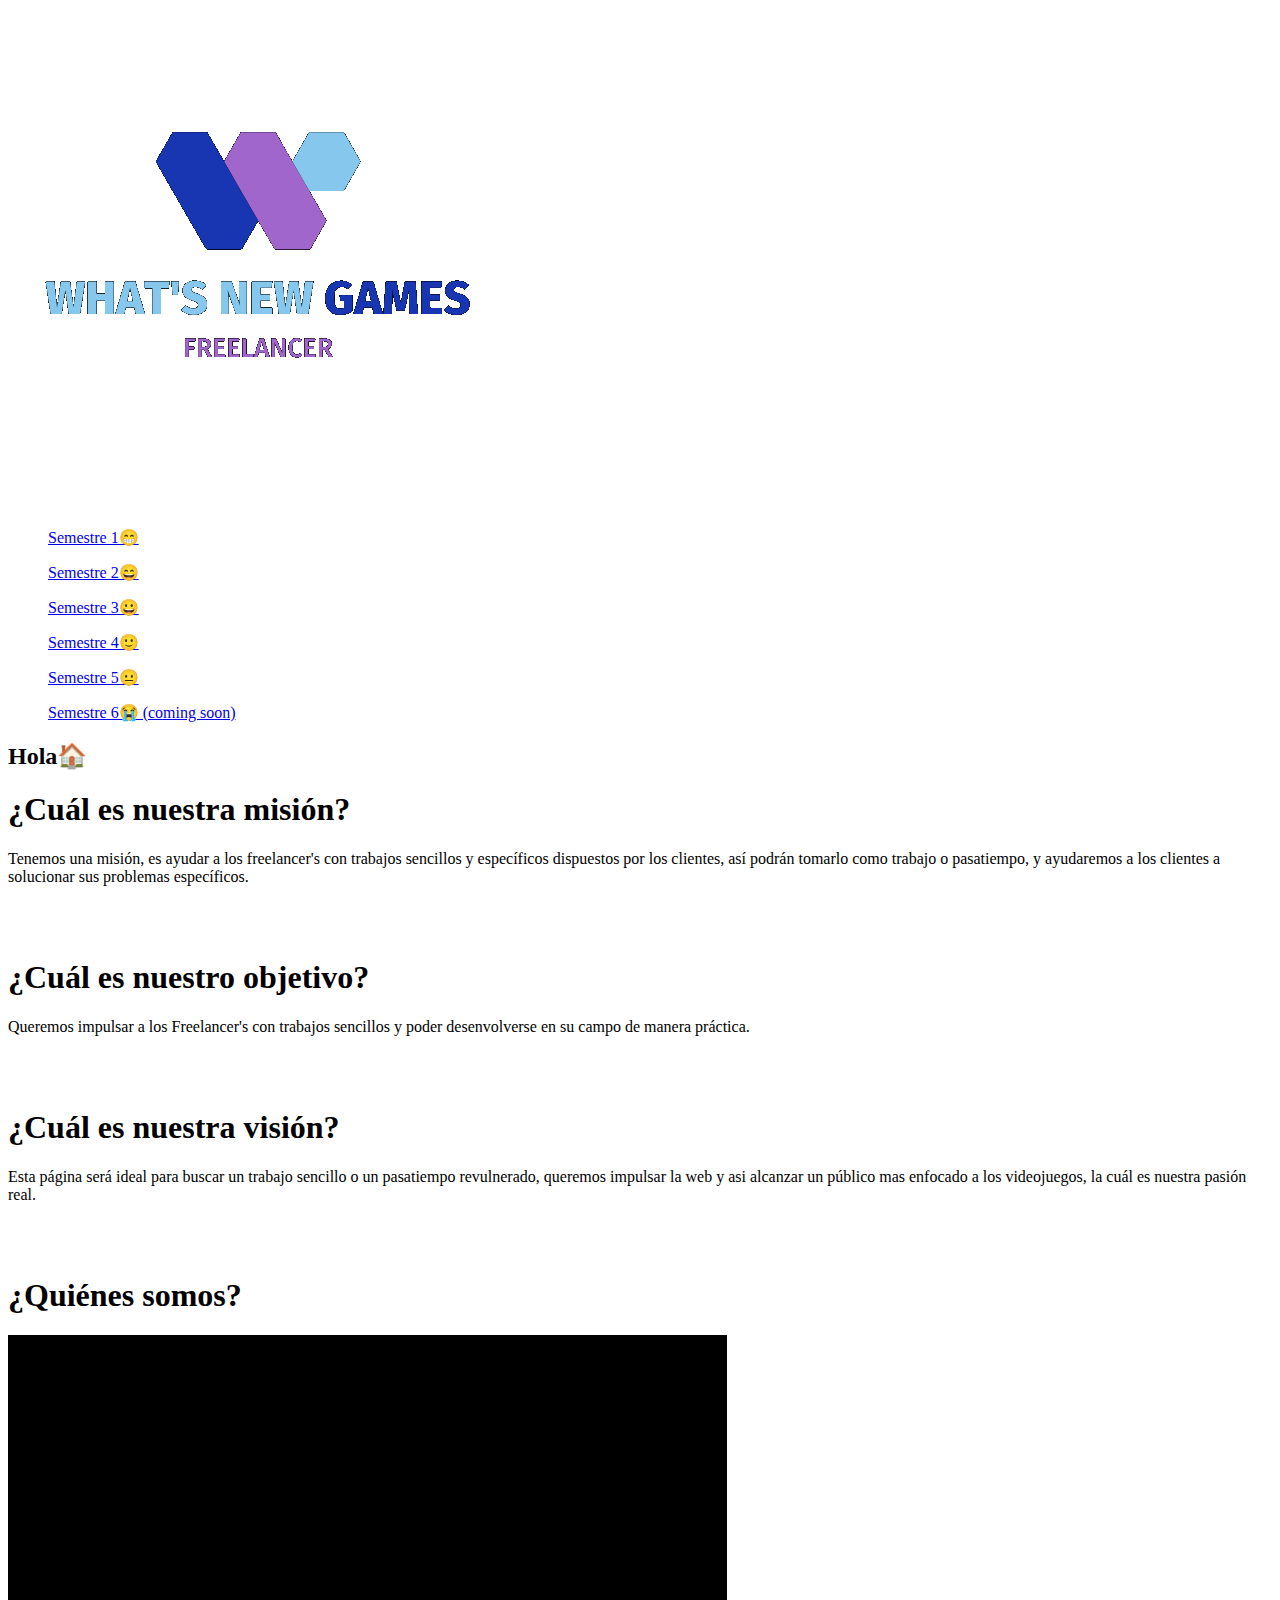
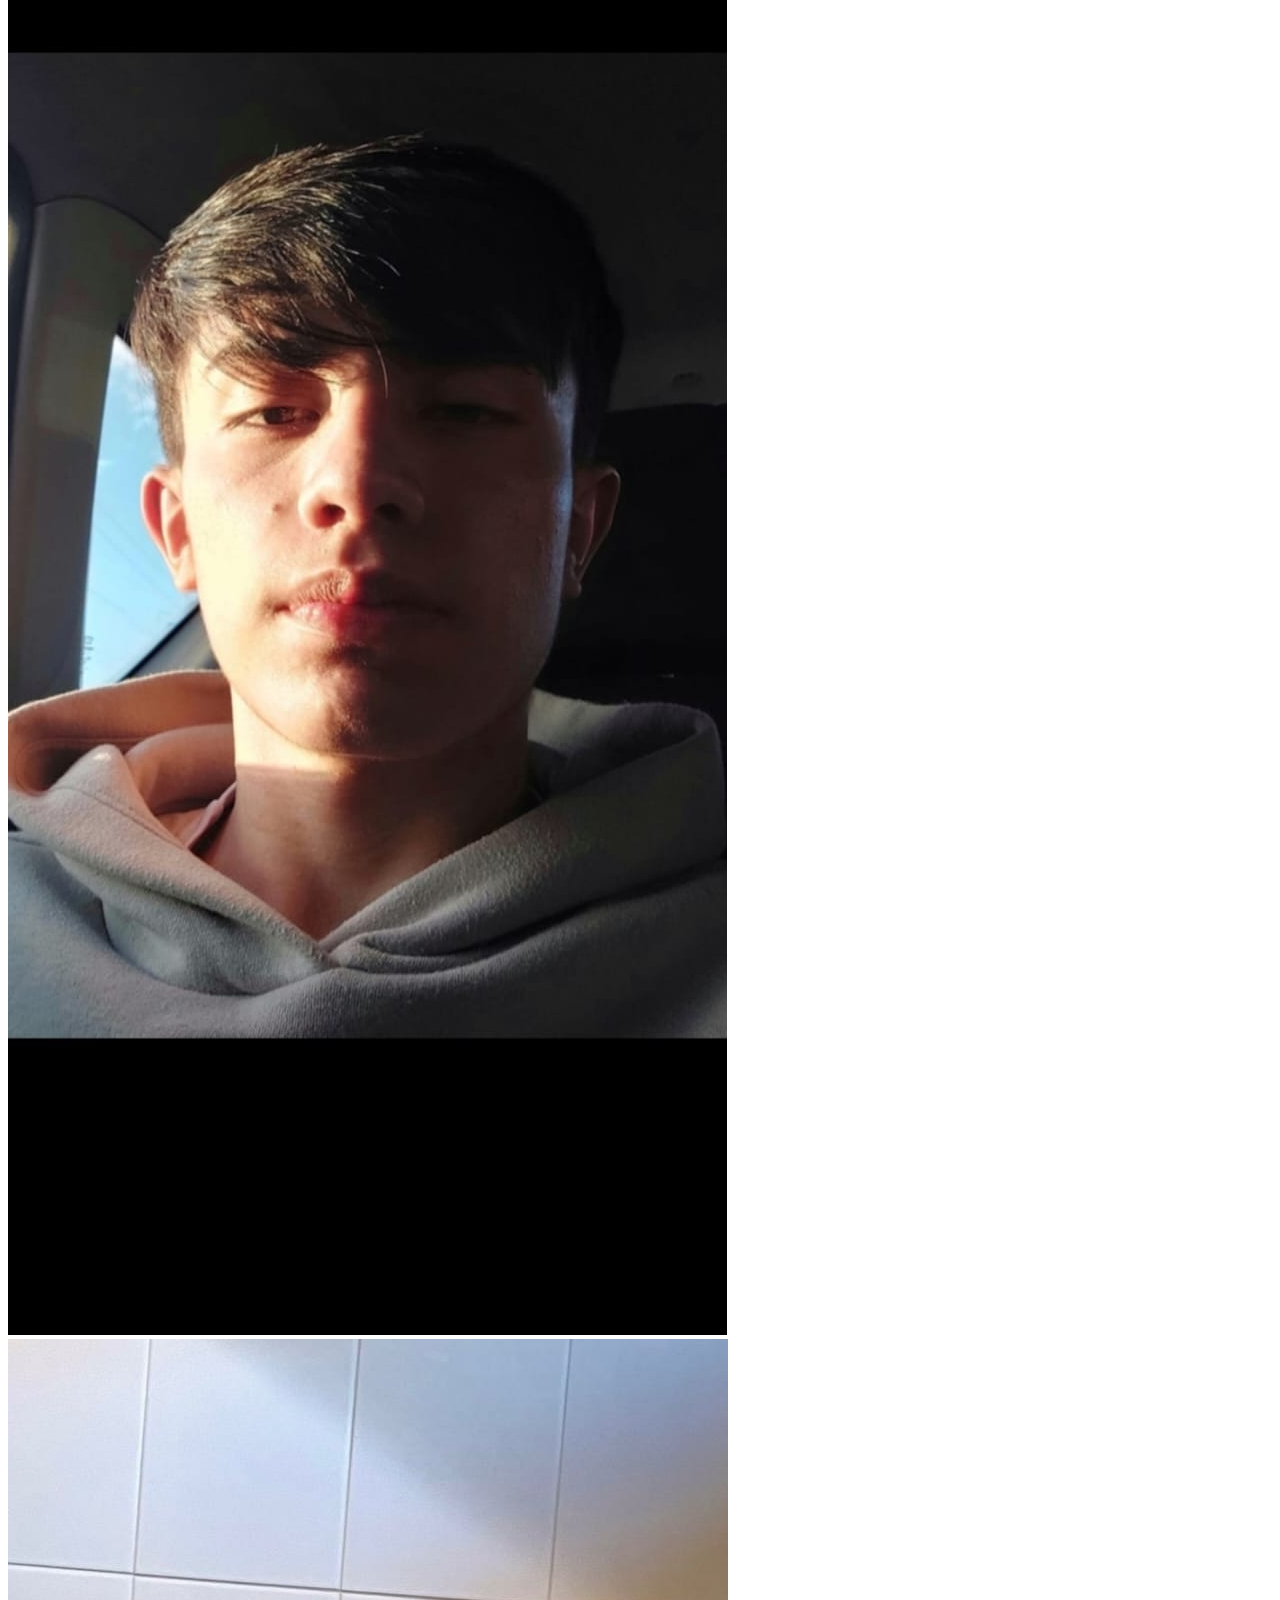
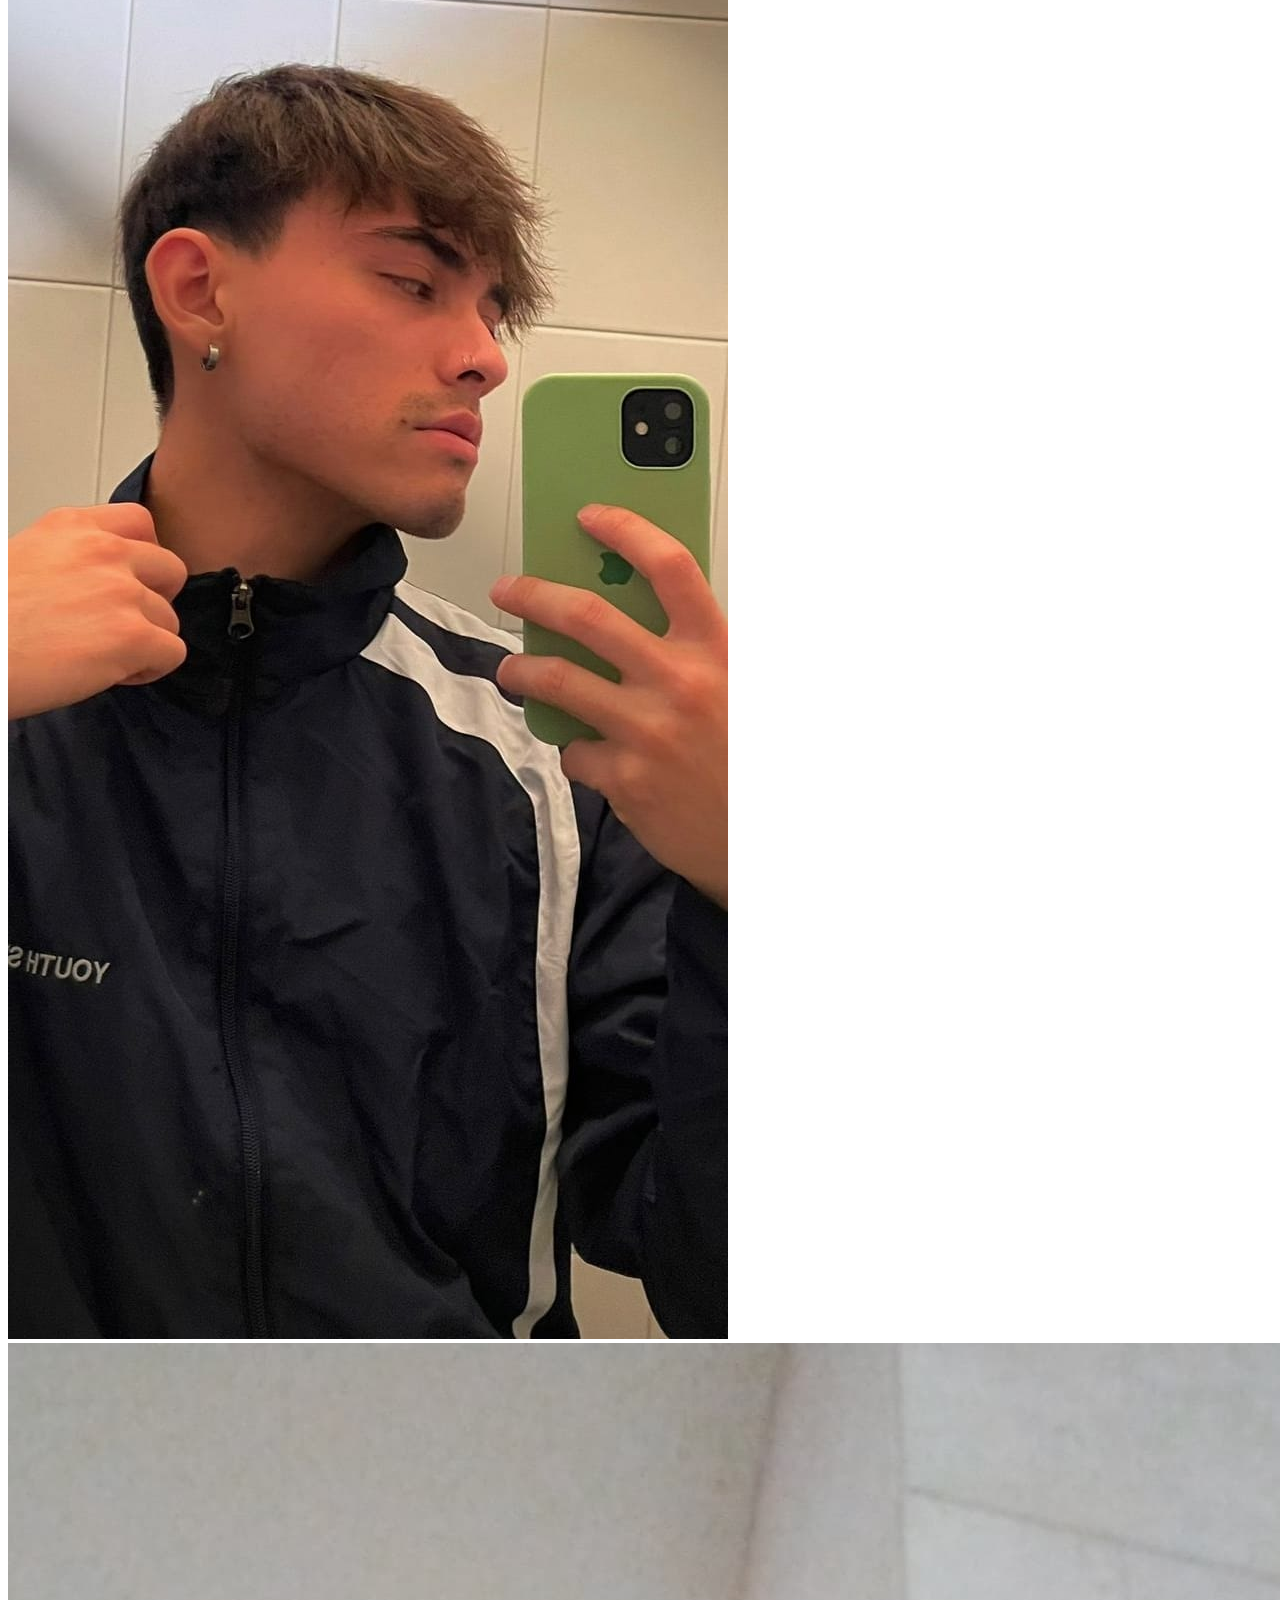
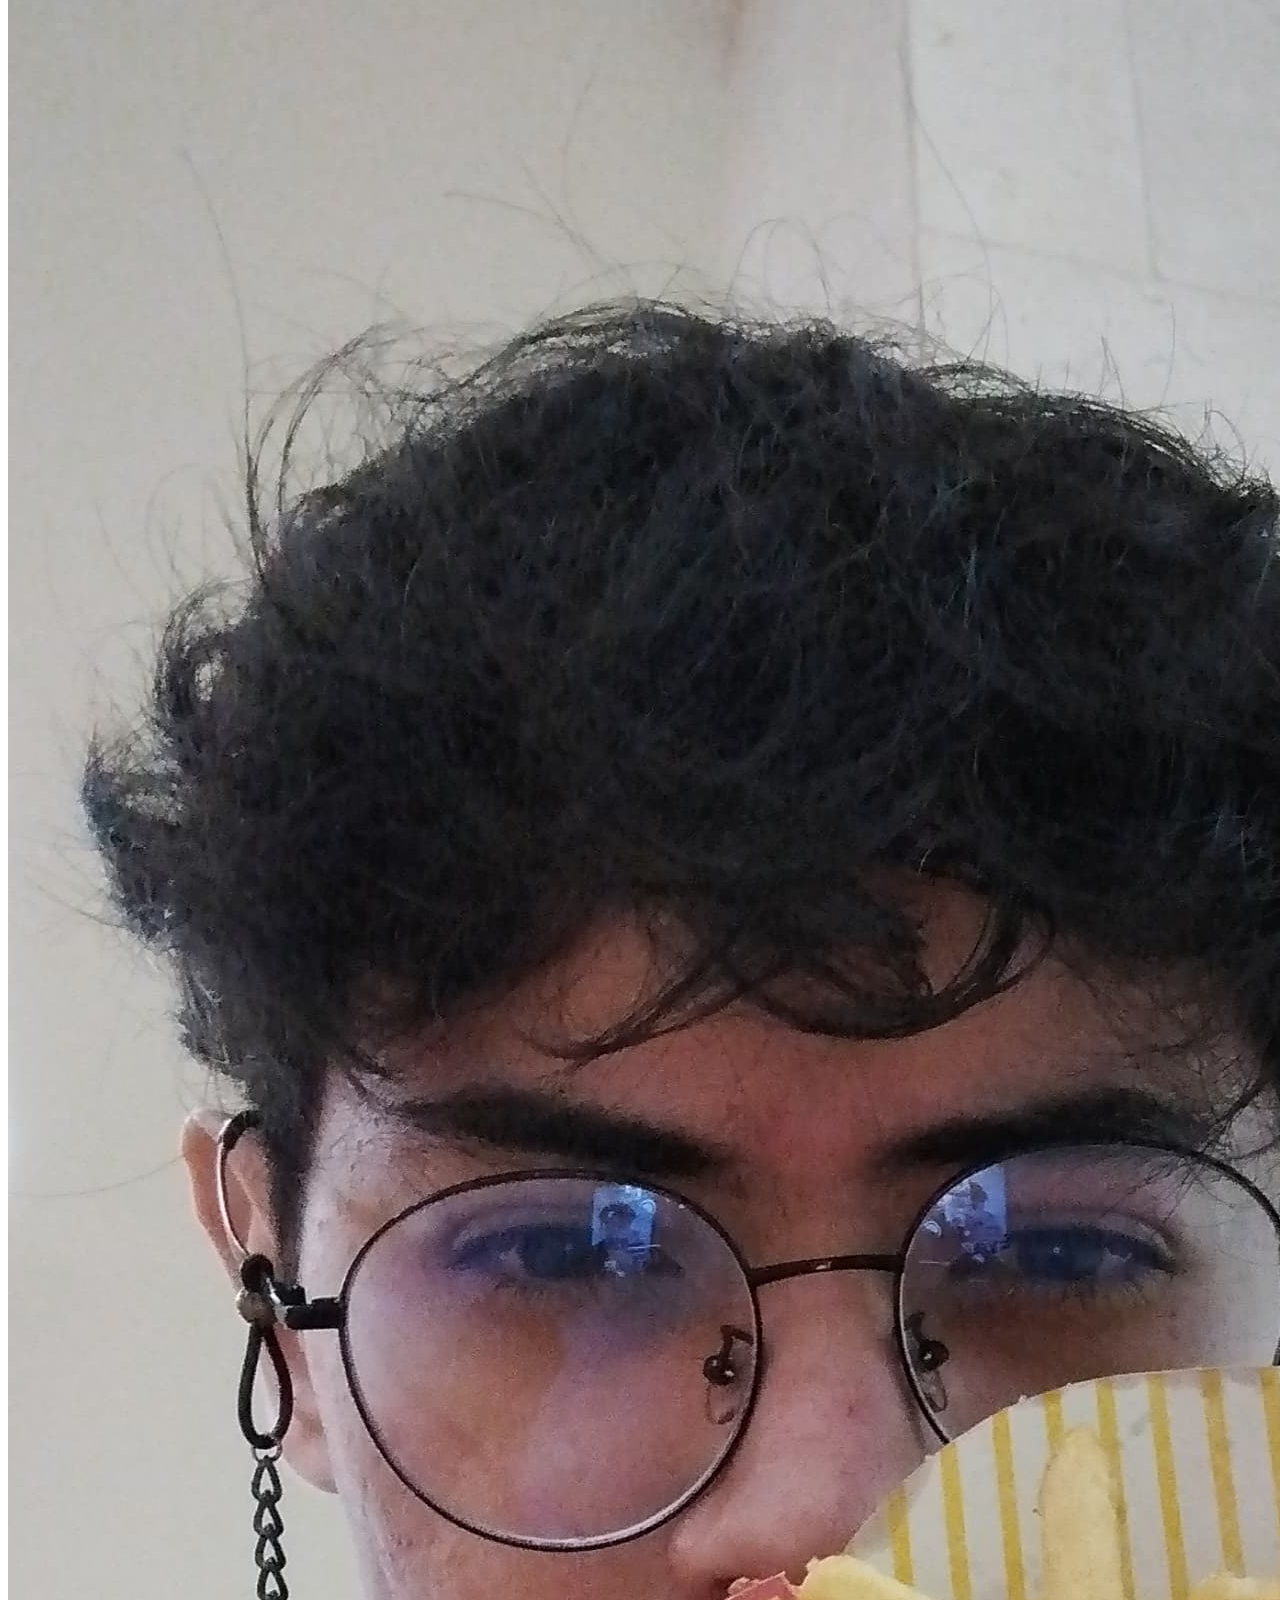
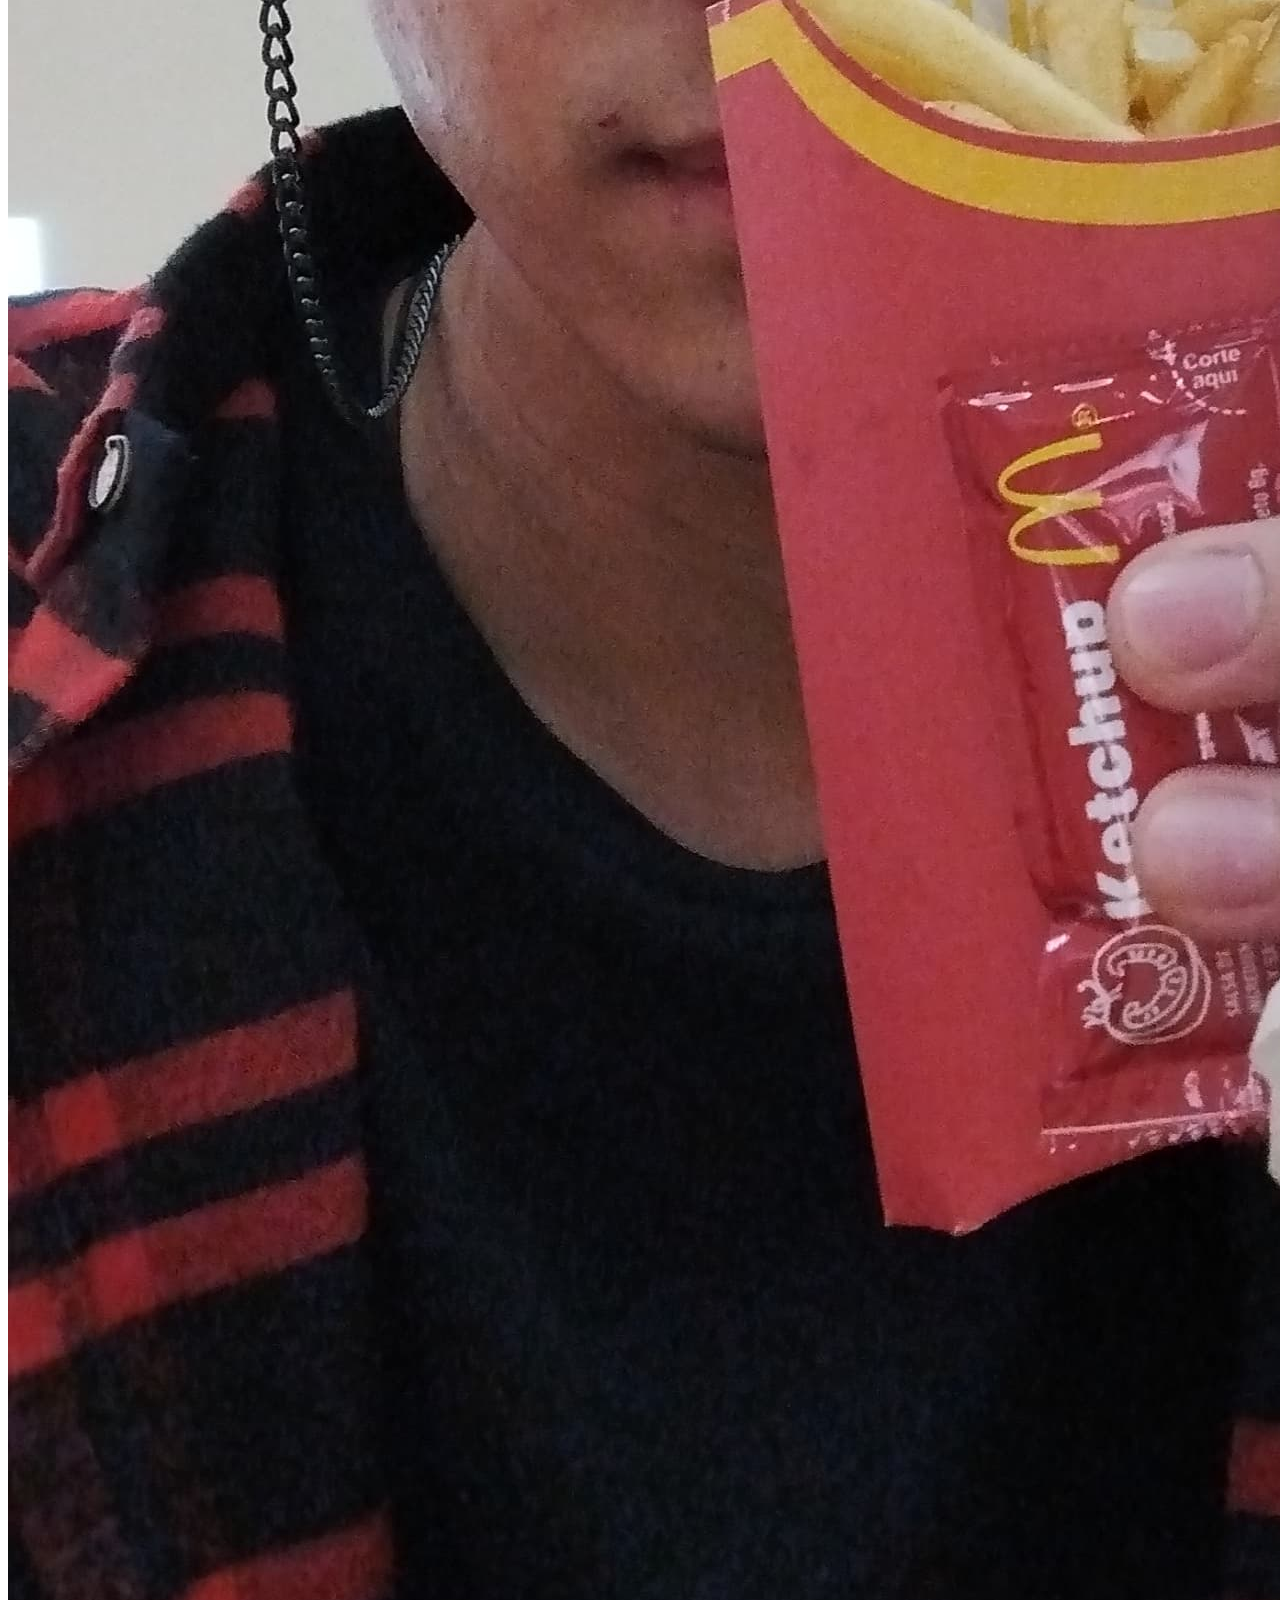
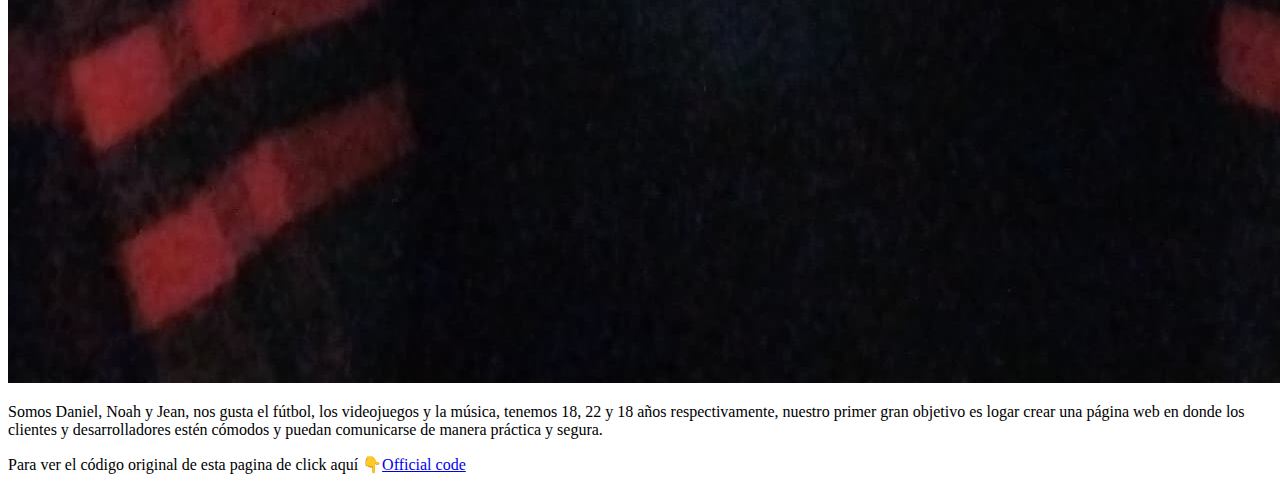
==== commit 1319206c: "a" ====
--- a/index.html
+++ b/index.html
@@ -25,7 +25,7 @@
 
     </div>
 
-    <h2>Home🏠</h2>
+    <h2>Hola🏠</h2>
 
     <div class="contenedor">
 
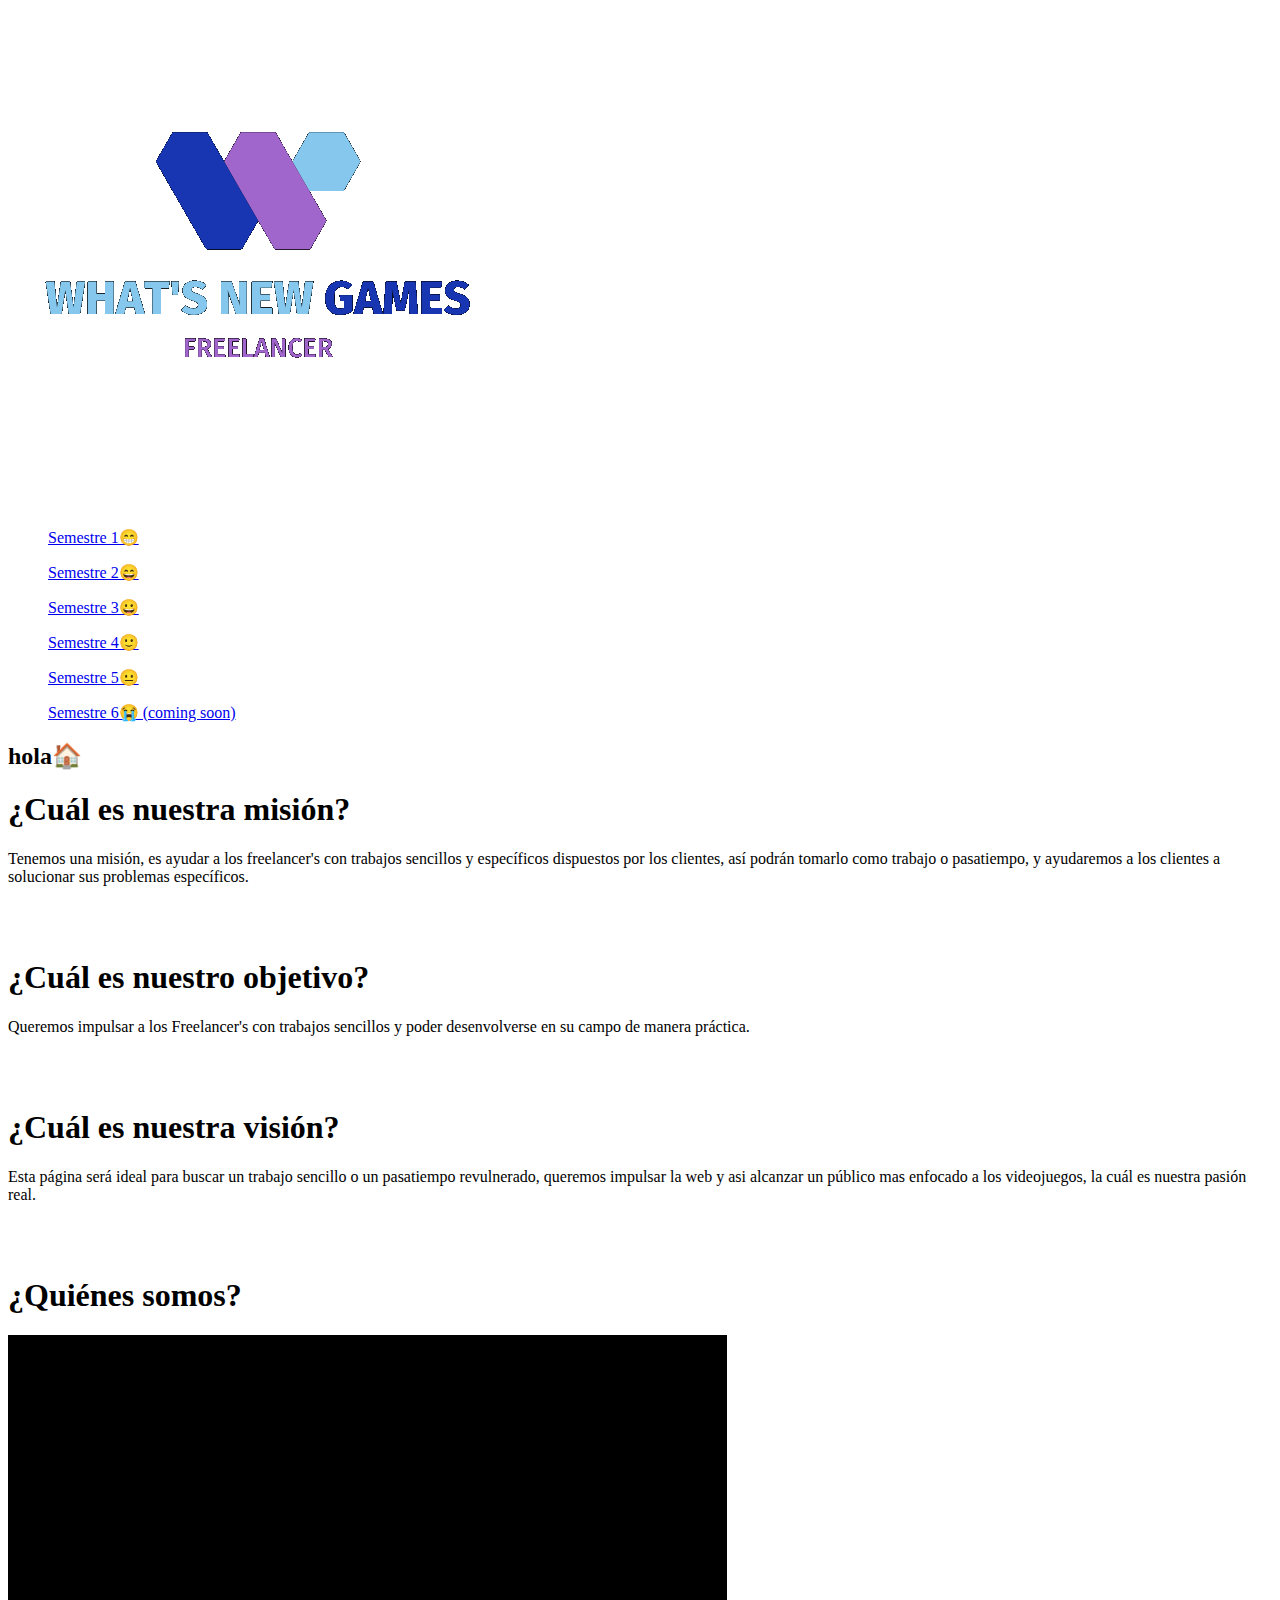
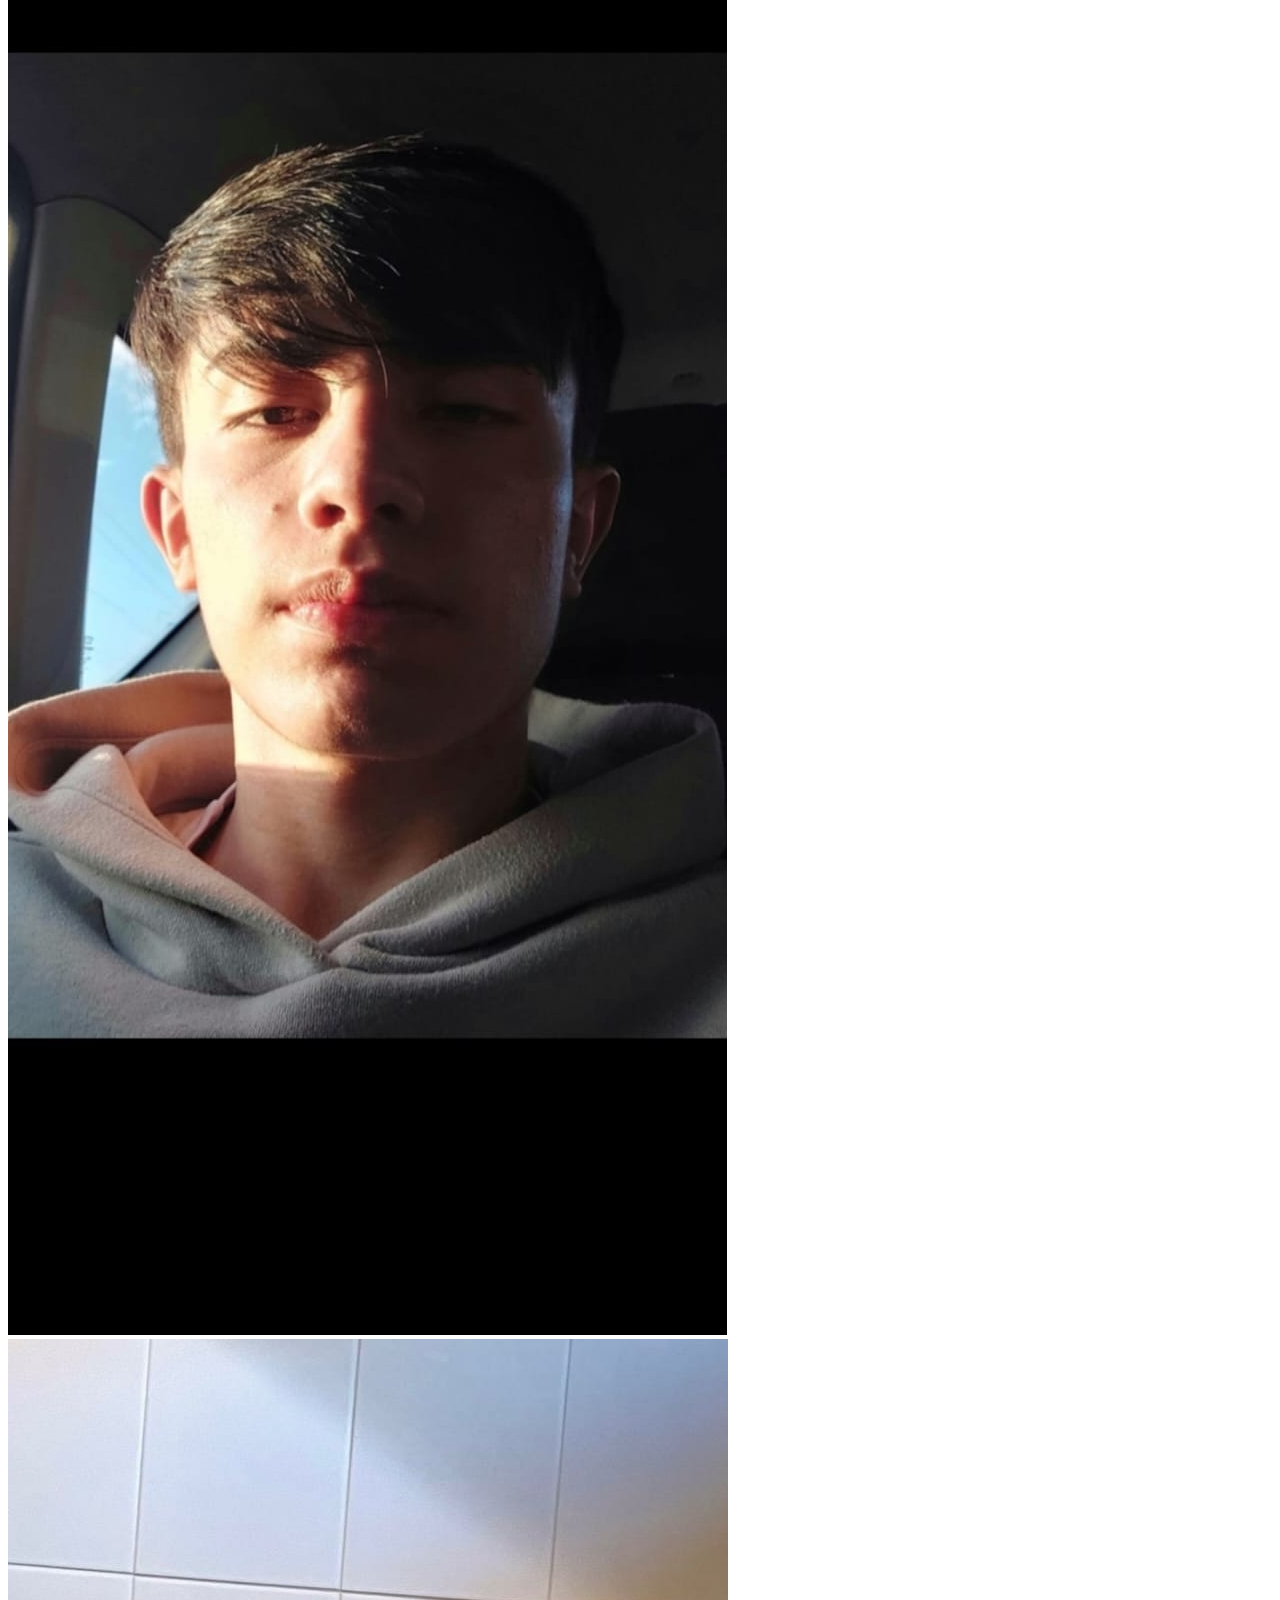
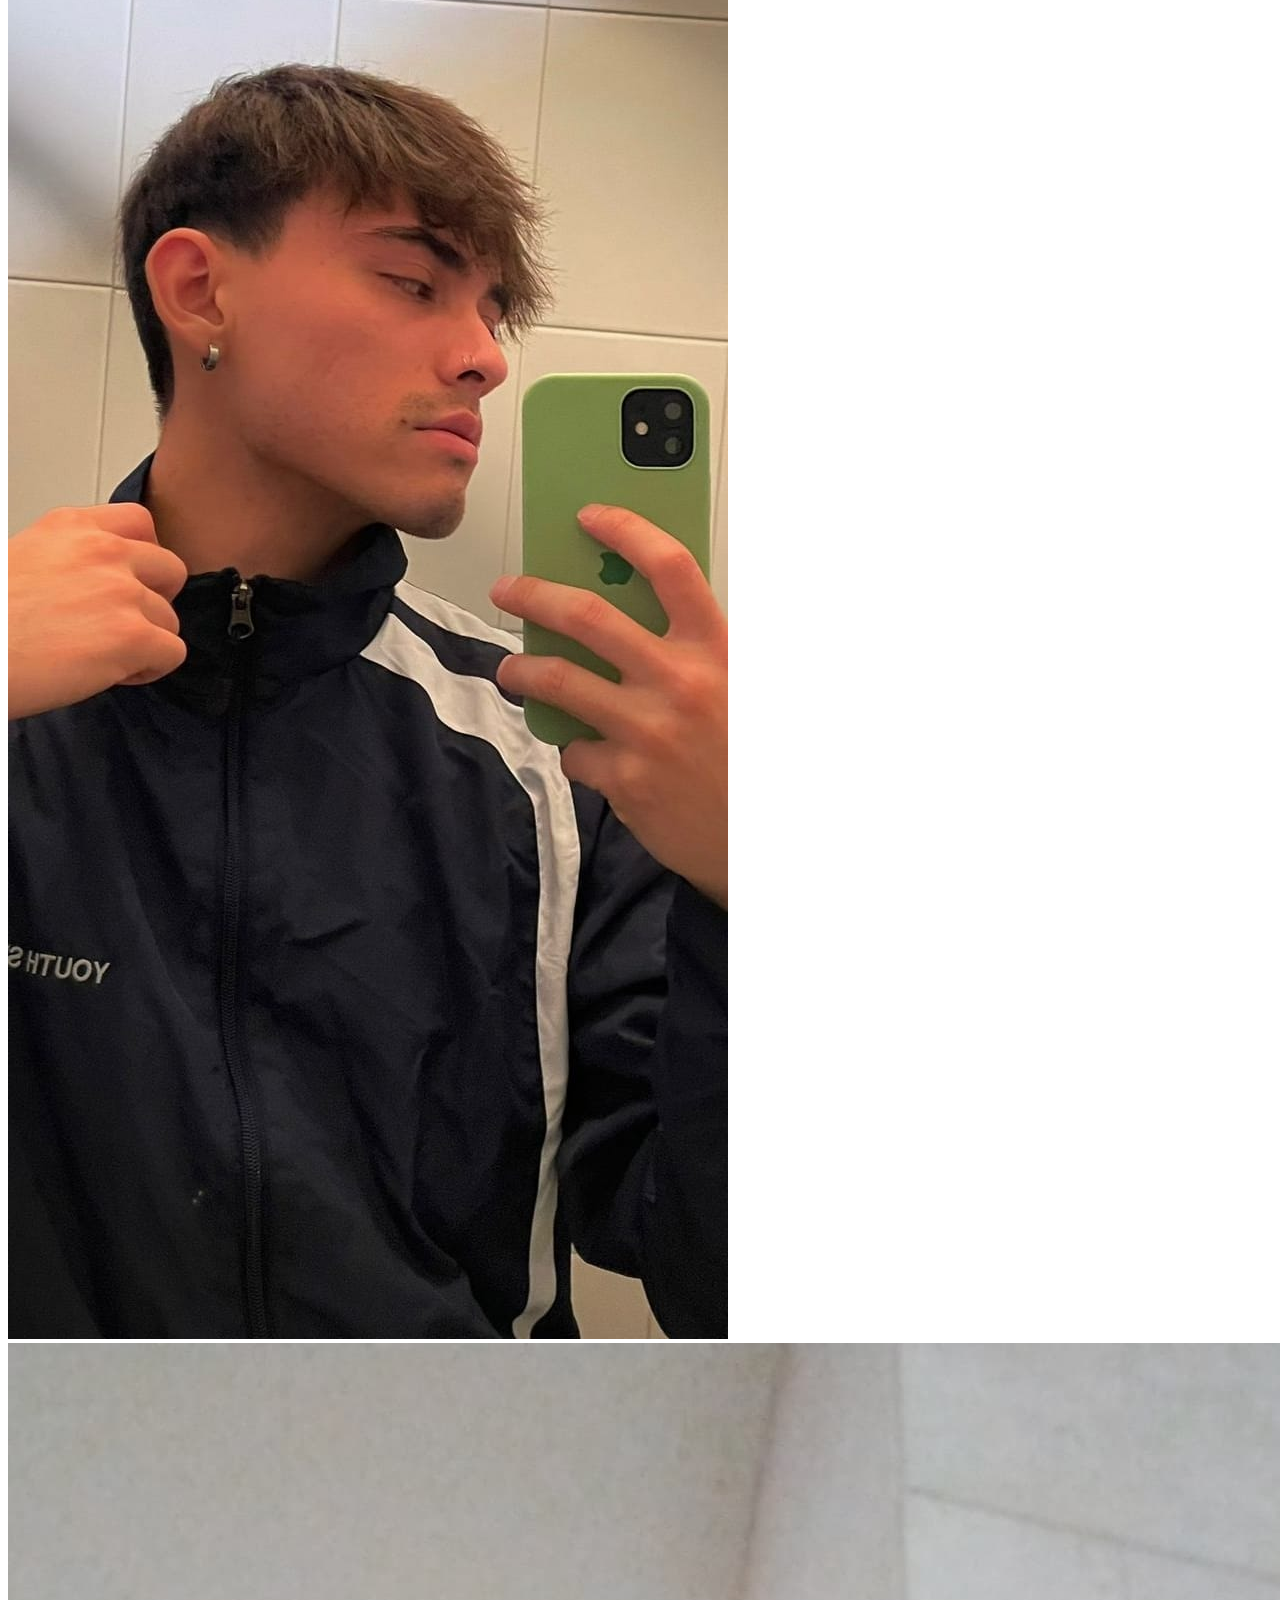
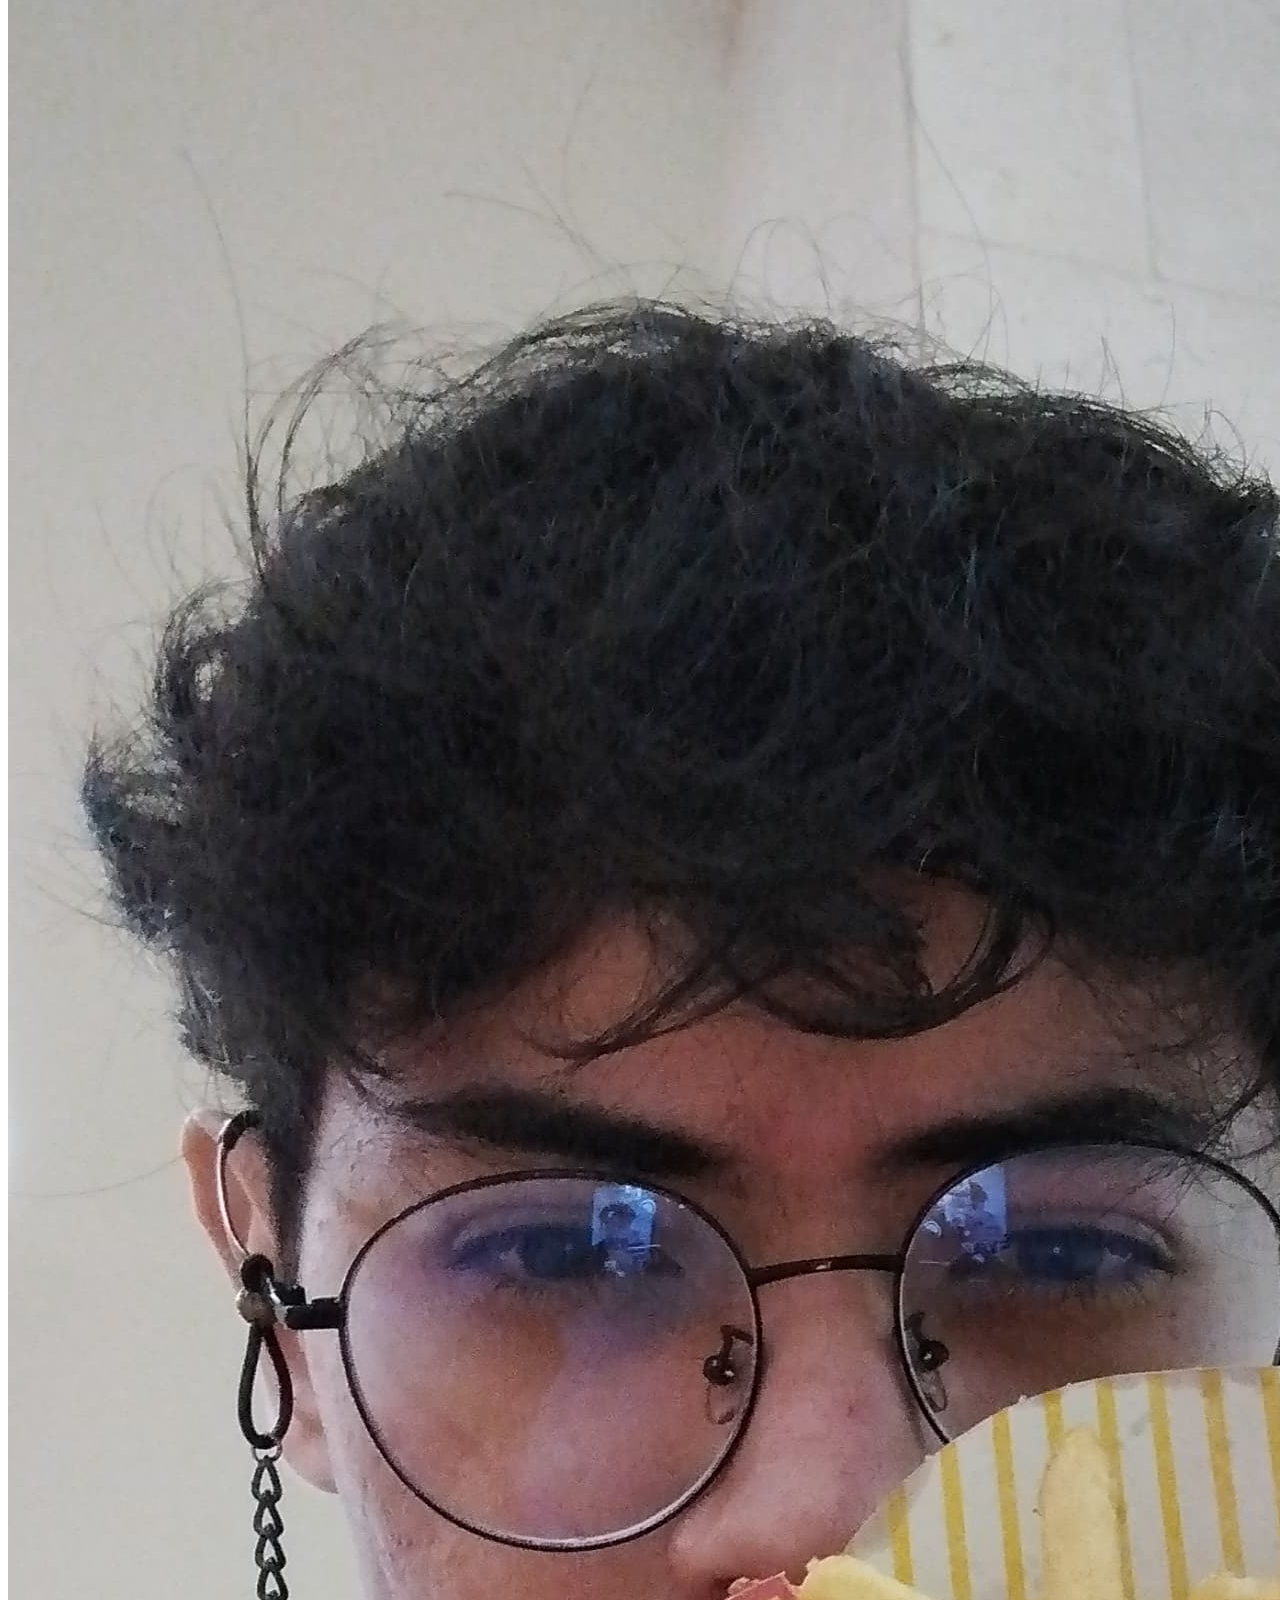
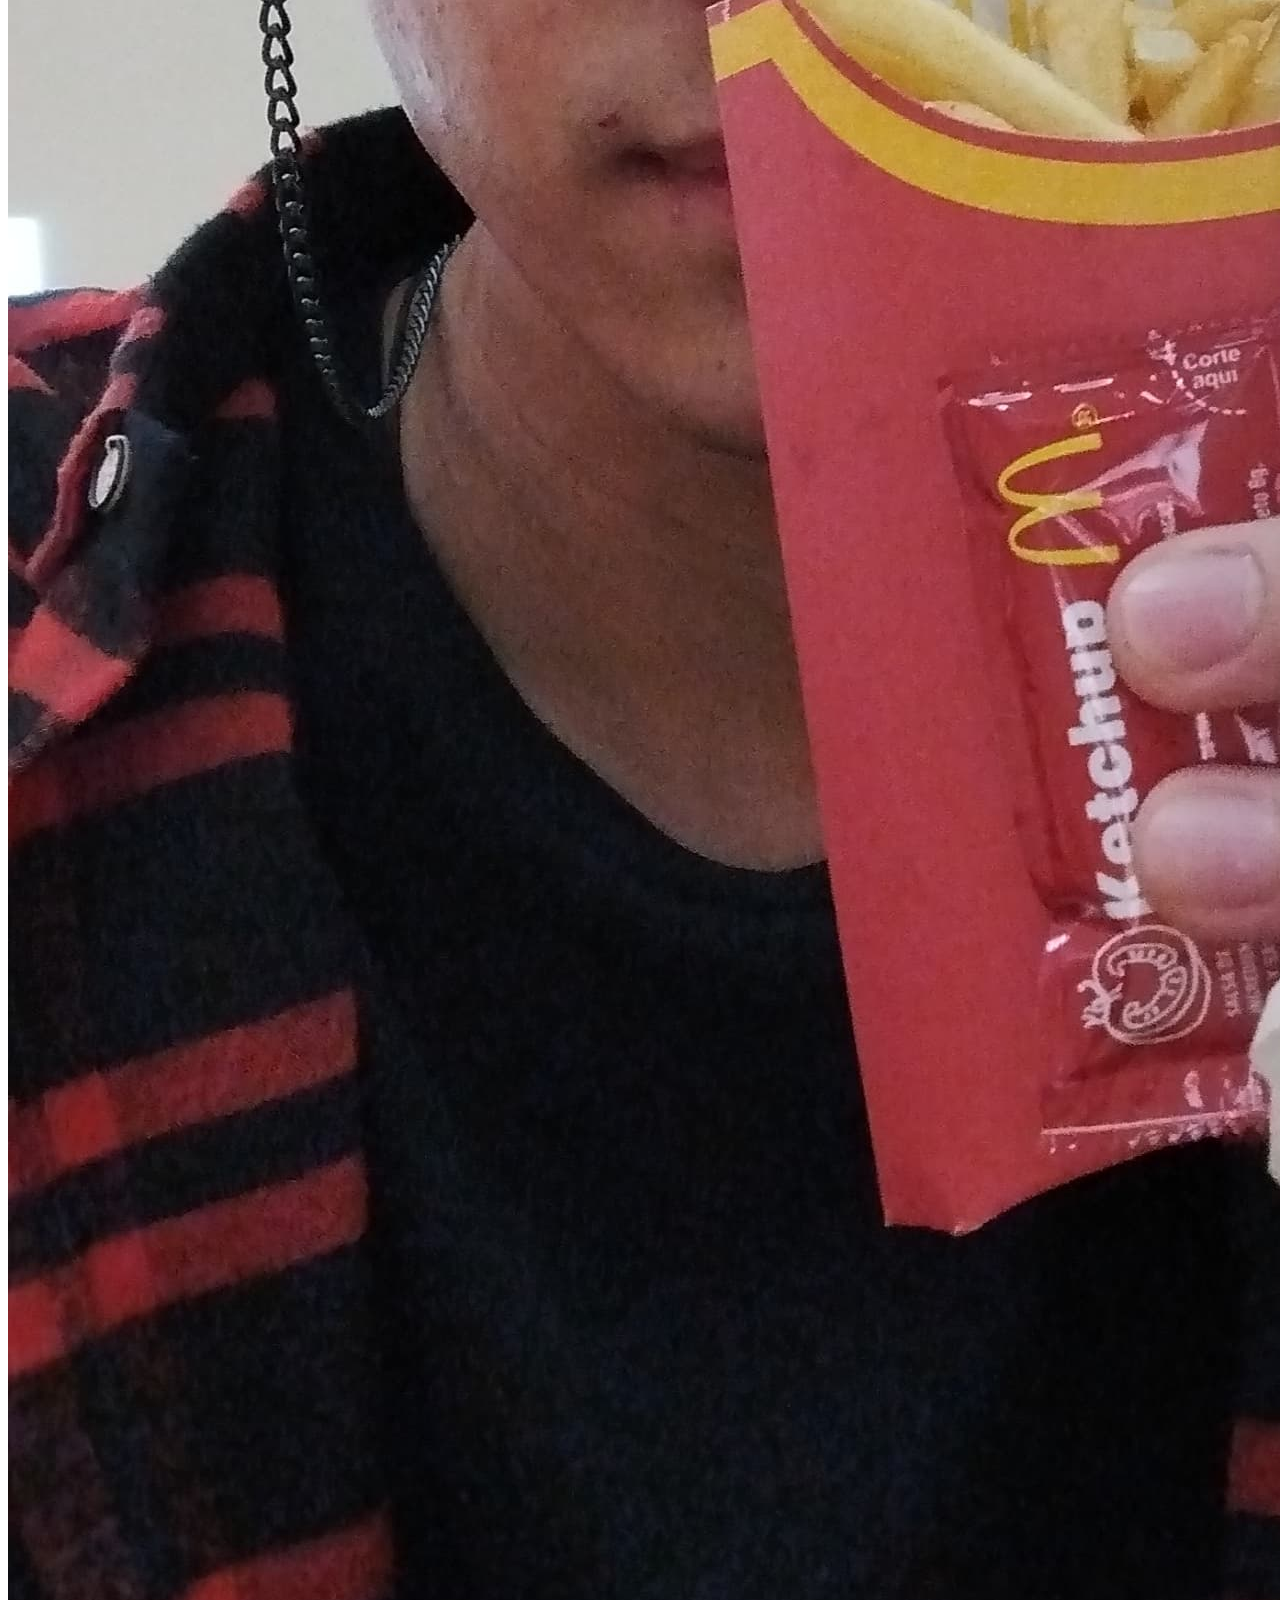
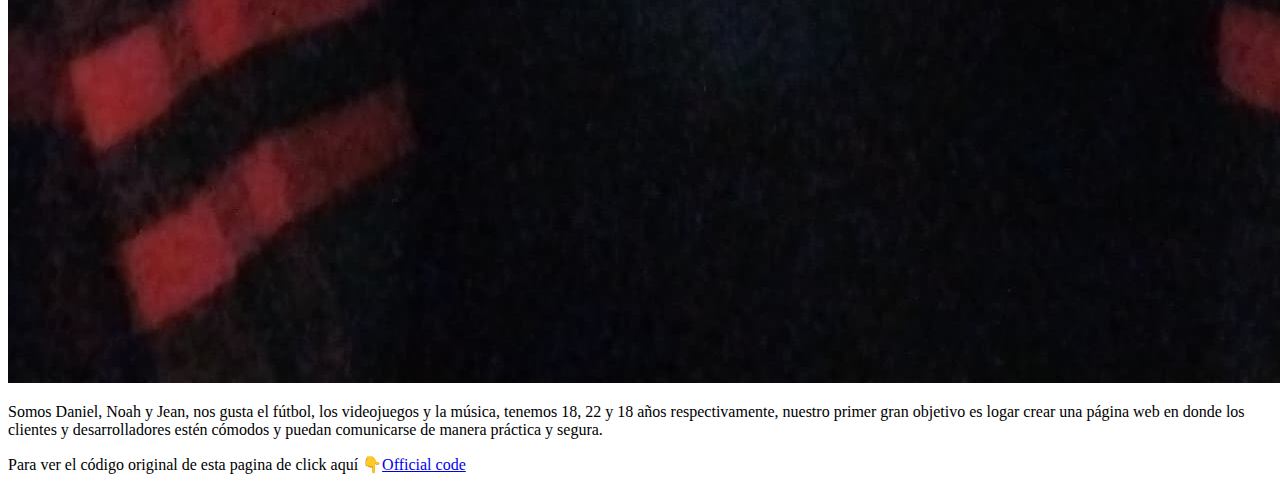
==== commit 5fd5e224: "Update index.html" ====
--- a/index.html
+++ b/index.html
@@ -25,7 +25,7 @@
 
     </div>
 
-    <h2>Hola🏠</h2>
+    <h2>hola🏠</h2>
 
     <div class="contenedor">
 
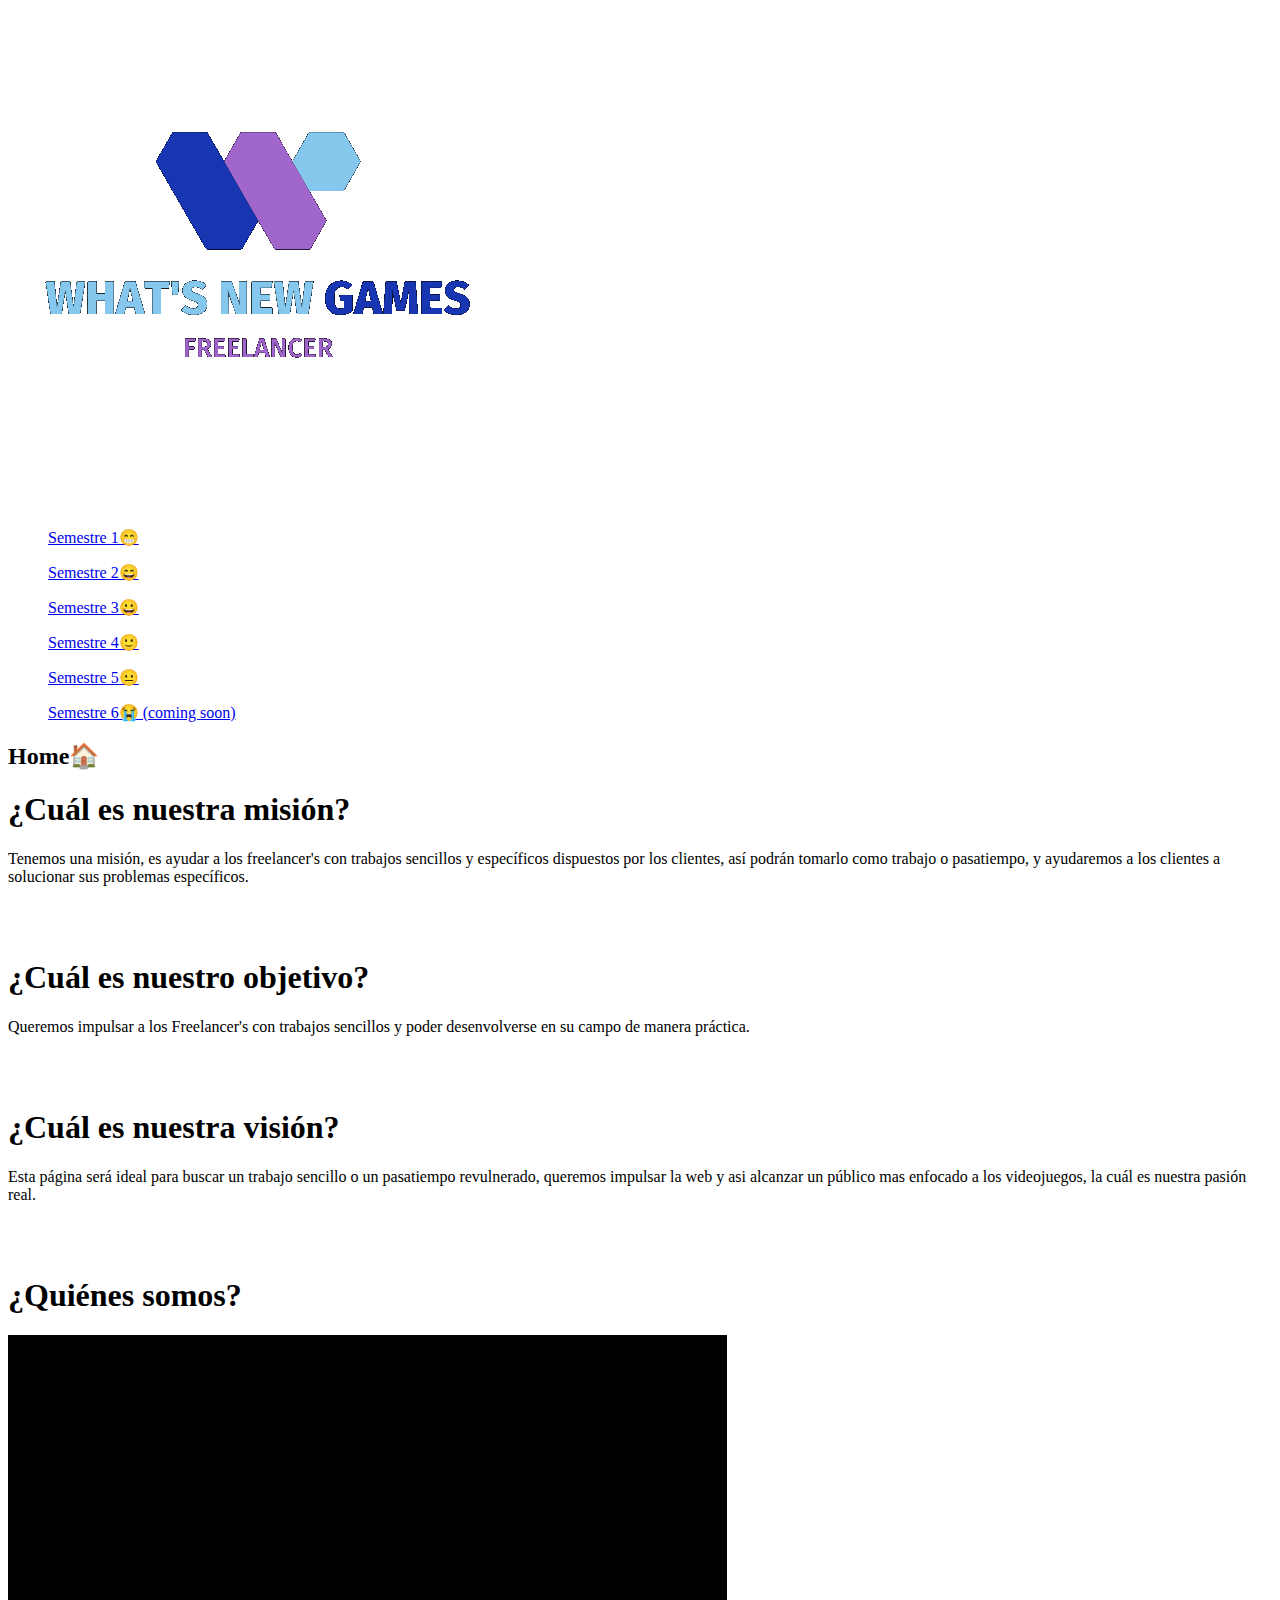
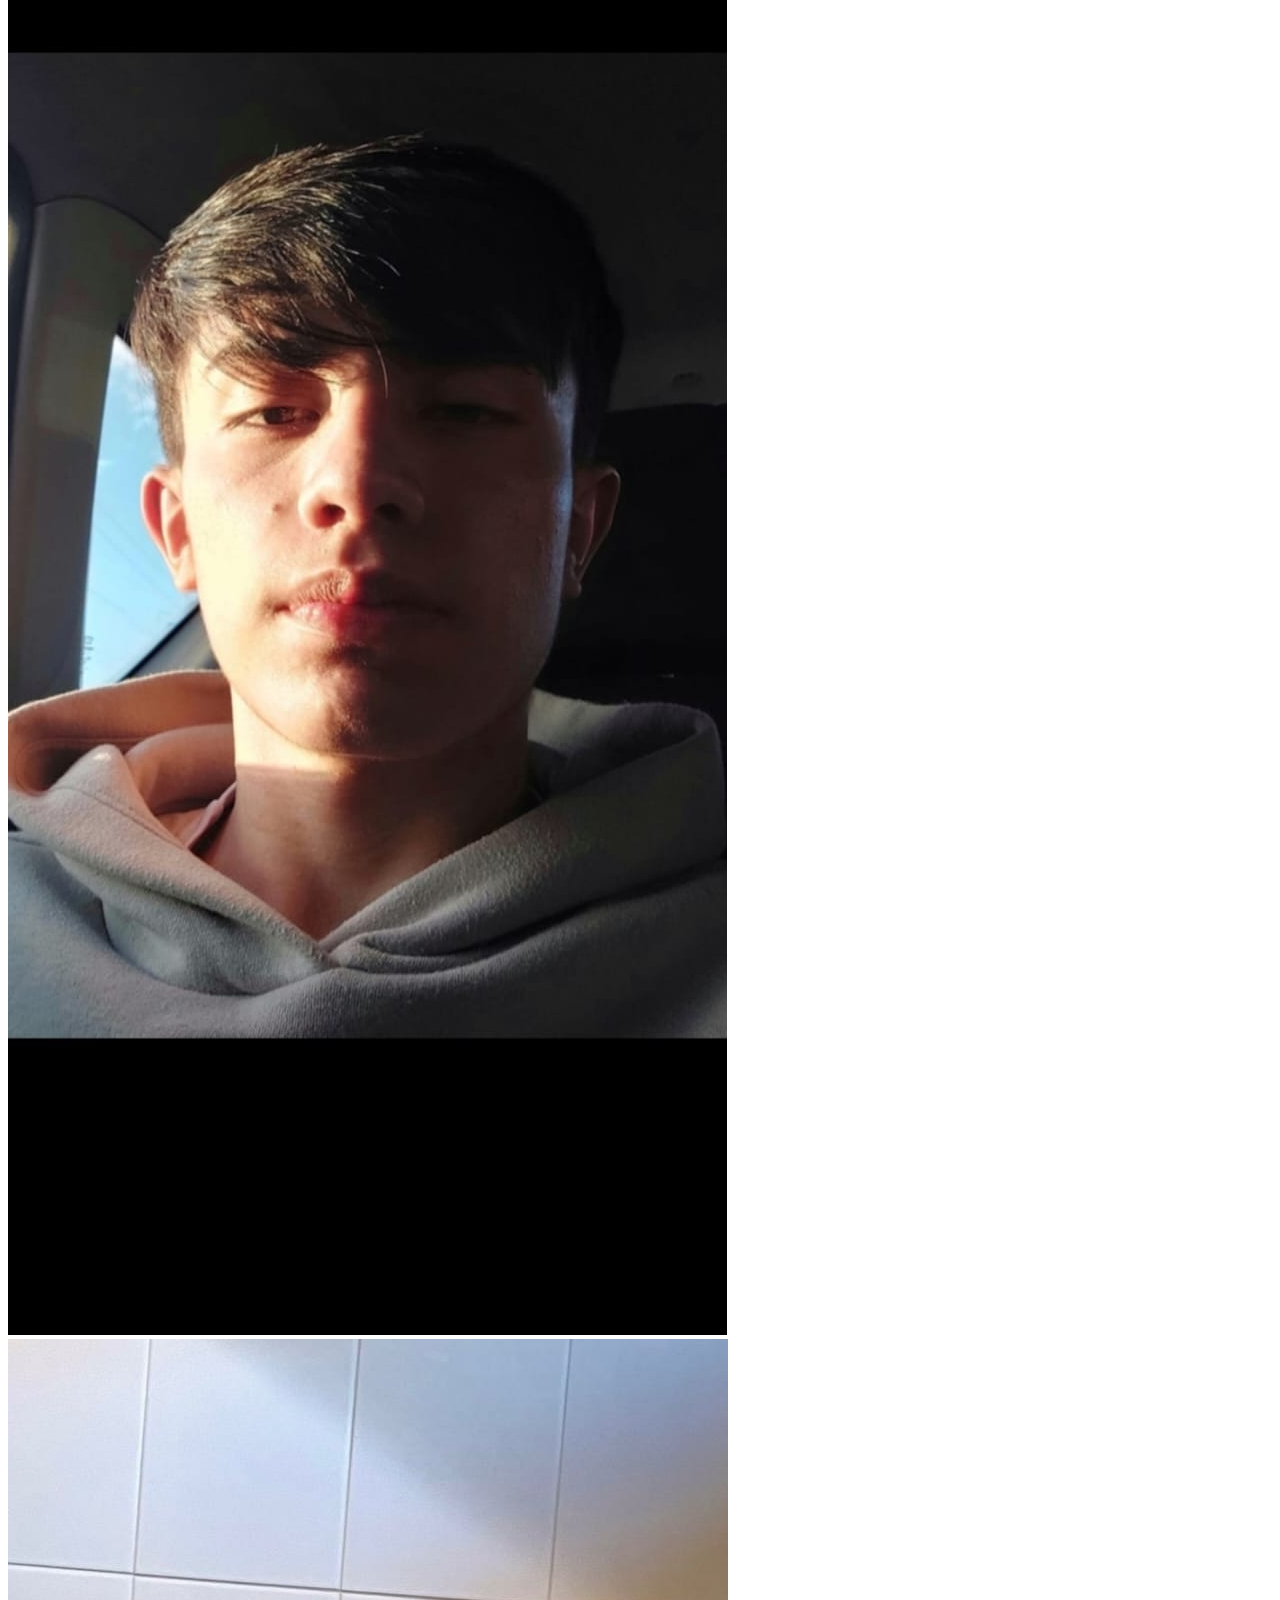
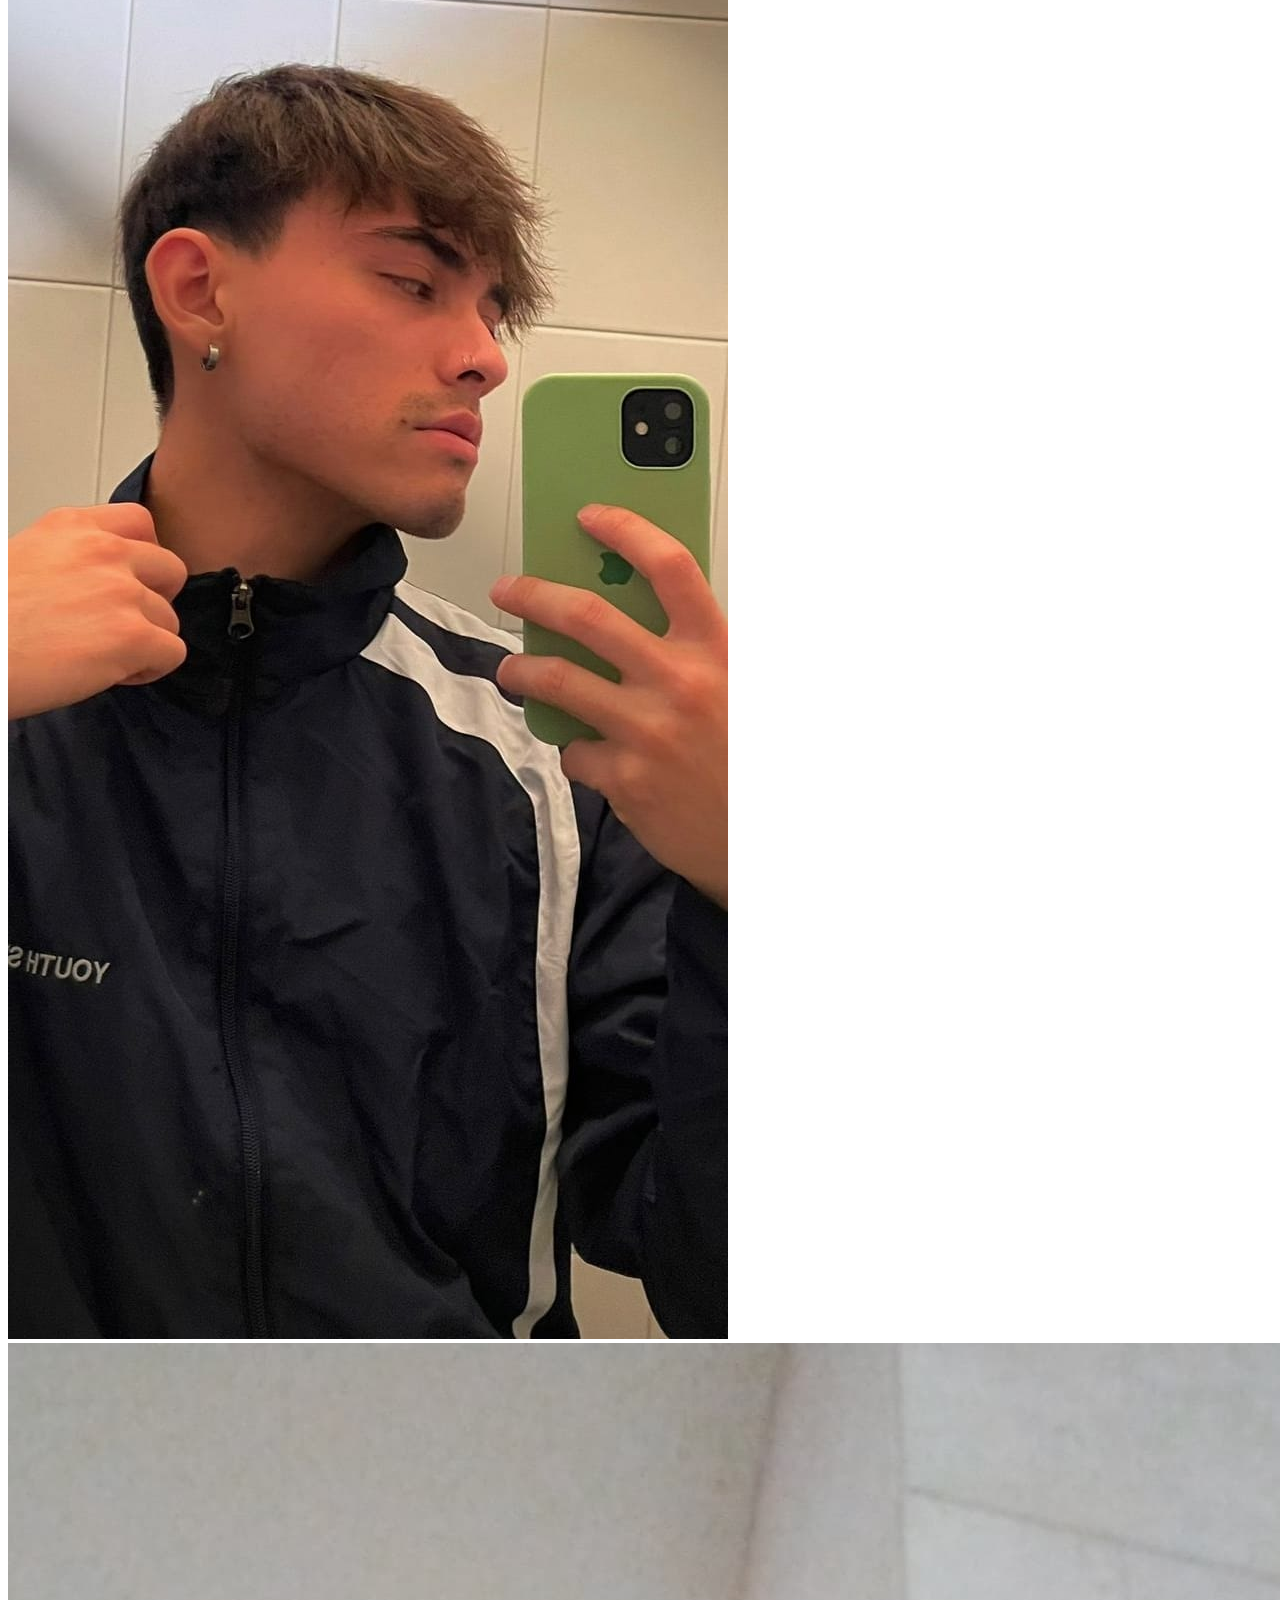
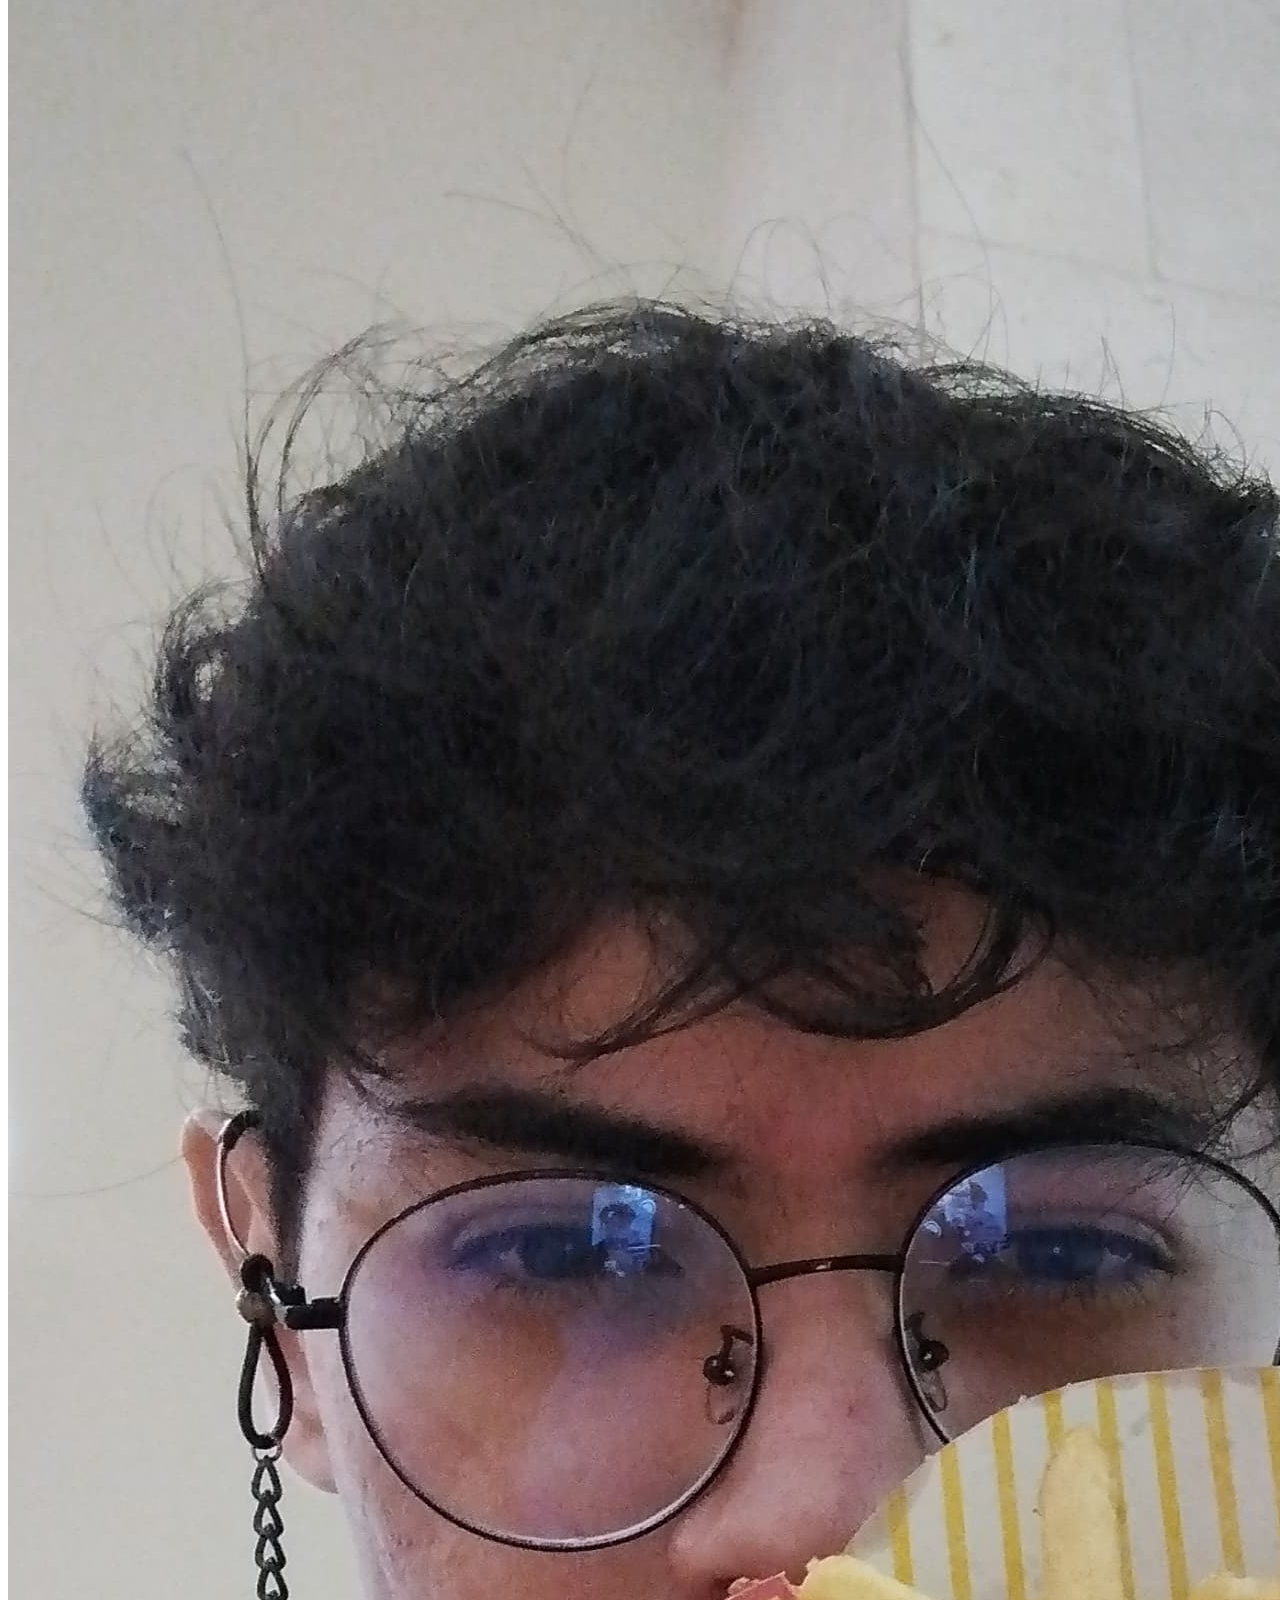
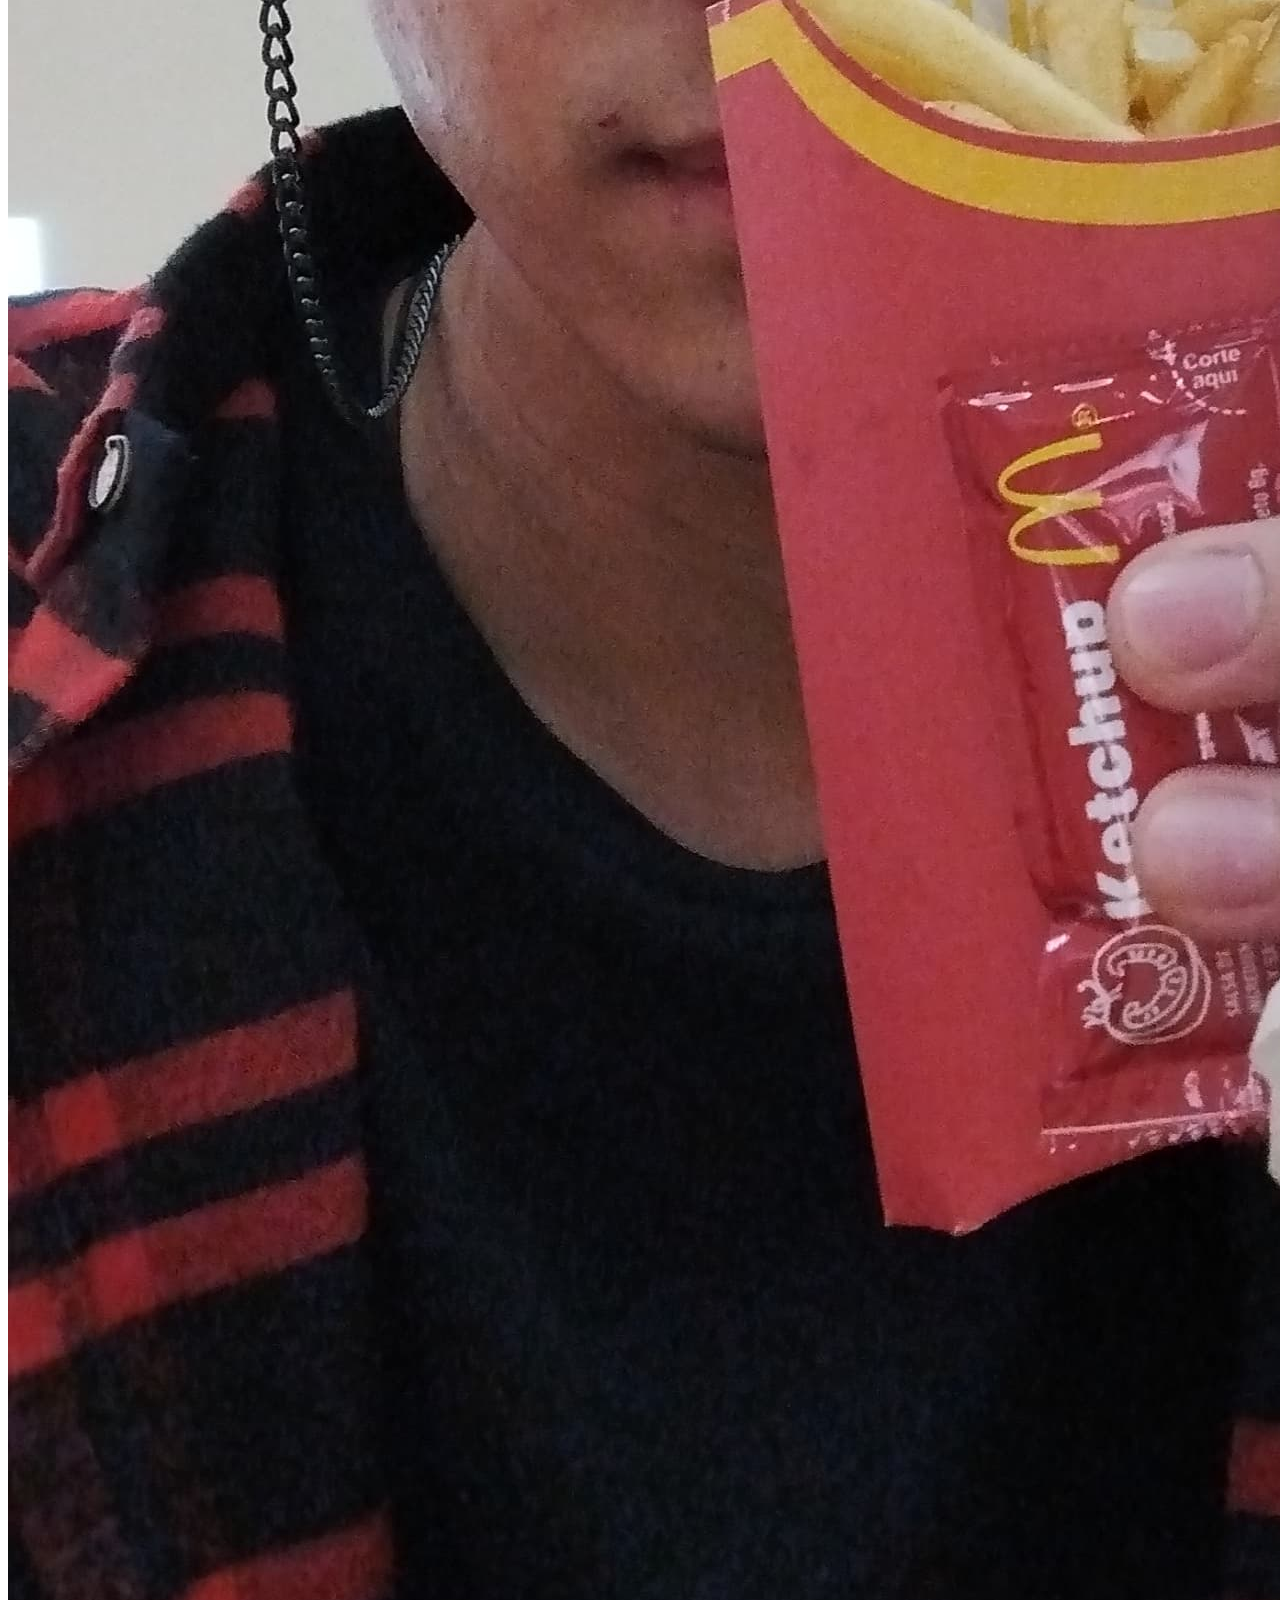
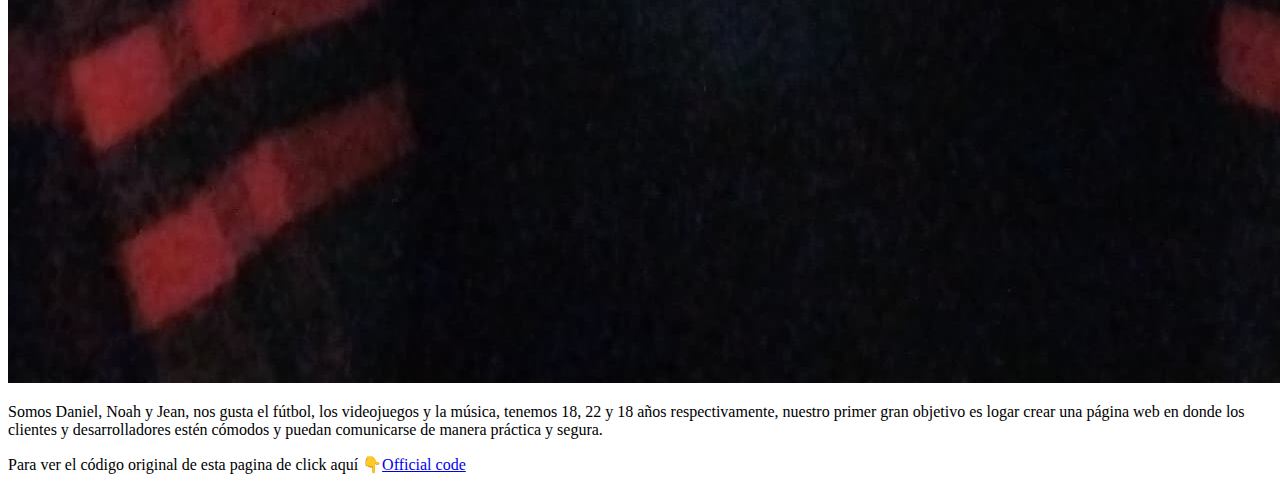
==== commit b6cdb2b0: "Update index.html" ====
--- a/index.html
+++ b/index.html
@@ -25,7 +25,7 @@
 
     </div>
 
-    <h2>hola🏠</h2>
+    <h2>Home🏠</h2>
 
     <div class="contenedor">
 
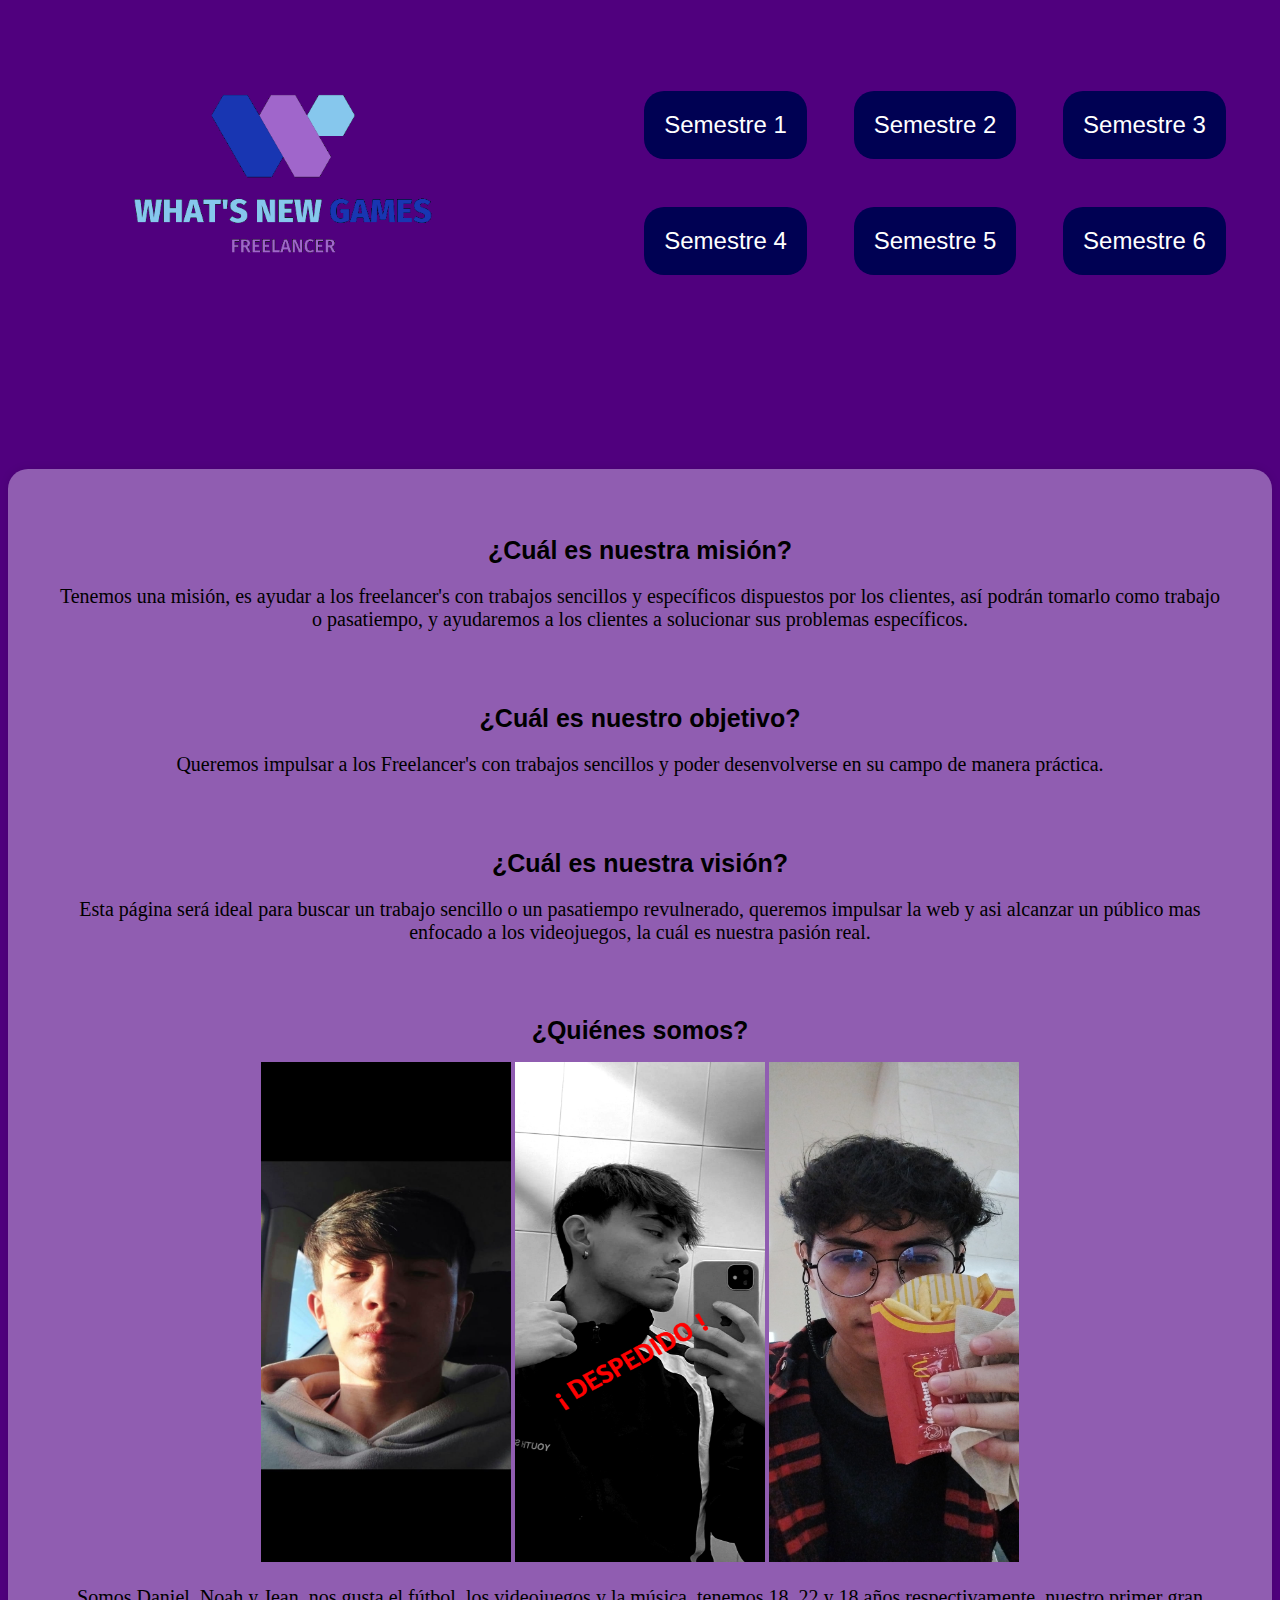
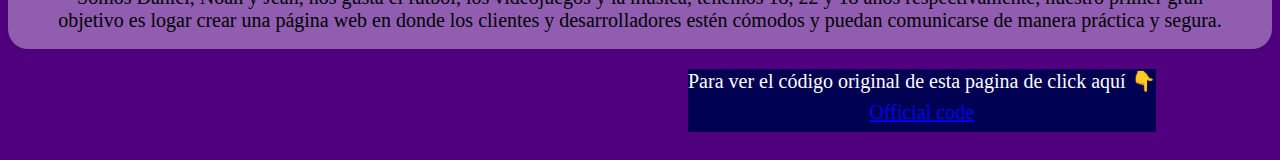
==== commit 89418339: "Add files via upload" ====
--- a/index.html
+++ b/index.html
@@ -14,18 +14,18 @@
 
         <div class="enlaces">
 
-            <ul><a href="pages/s1.html">Semestre 1😁</a></ul>
-            <ul><a href="pages/s2.html">Semestre 2😄</a></ul>
-            <ul><a href="pages/s3.html">Semestre 3😀</a></ul>
-            <ul><a href="pages/s4.html">Semestre 4🙂</a></ul>
-            <ul><a href="pages/s5.html">Semestre 5😐</a></ul>
-            <ul><a href="pages/s6.html">Semestre 6😭 (coming soon)</a></ul>
+            <ul><a href="pages/s1.html">Semestre 1</a></ul>
+            <ul><a href="pages/s2.html">Semestre 2</a></ul>
+            <ul><a href="pages/s3.html">Semestre 3</a></ul>
+            <ul><a href="pages/s4.html">Semestre 4</a></ul>
+            <ul><a href="pages/s5.html">Semestre 5</a></ul>
+            <ul><a href="pages/s6.html">Semestre 6</a></ul>
     
         </div>
 
     </div>
 
-    <h2>Home🏠</h2>
+    <h2>Home</h2>
 
     <div class="contenedor">
 
@@ -61,4 +61,4 @@
     <p class="link1">Para ver el código original de esta pagina de click aquí 👇<a href="https://github.com/JeanCarloGuzmanC/I-P.git" target="_blank">Official code</a></p>
 
 </body>
-</html>
+</html>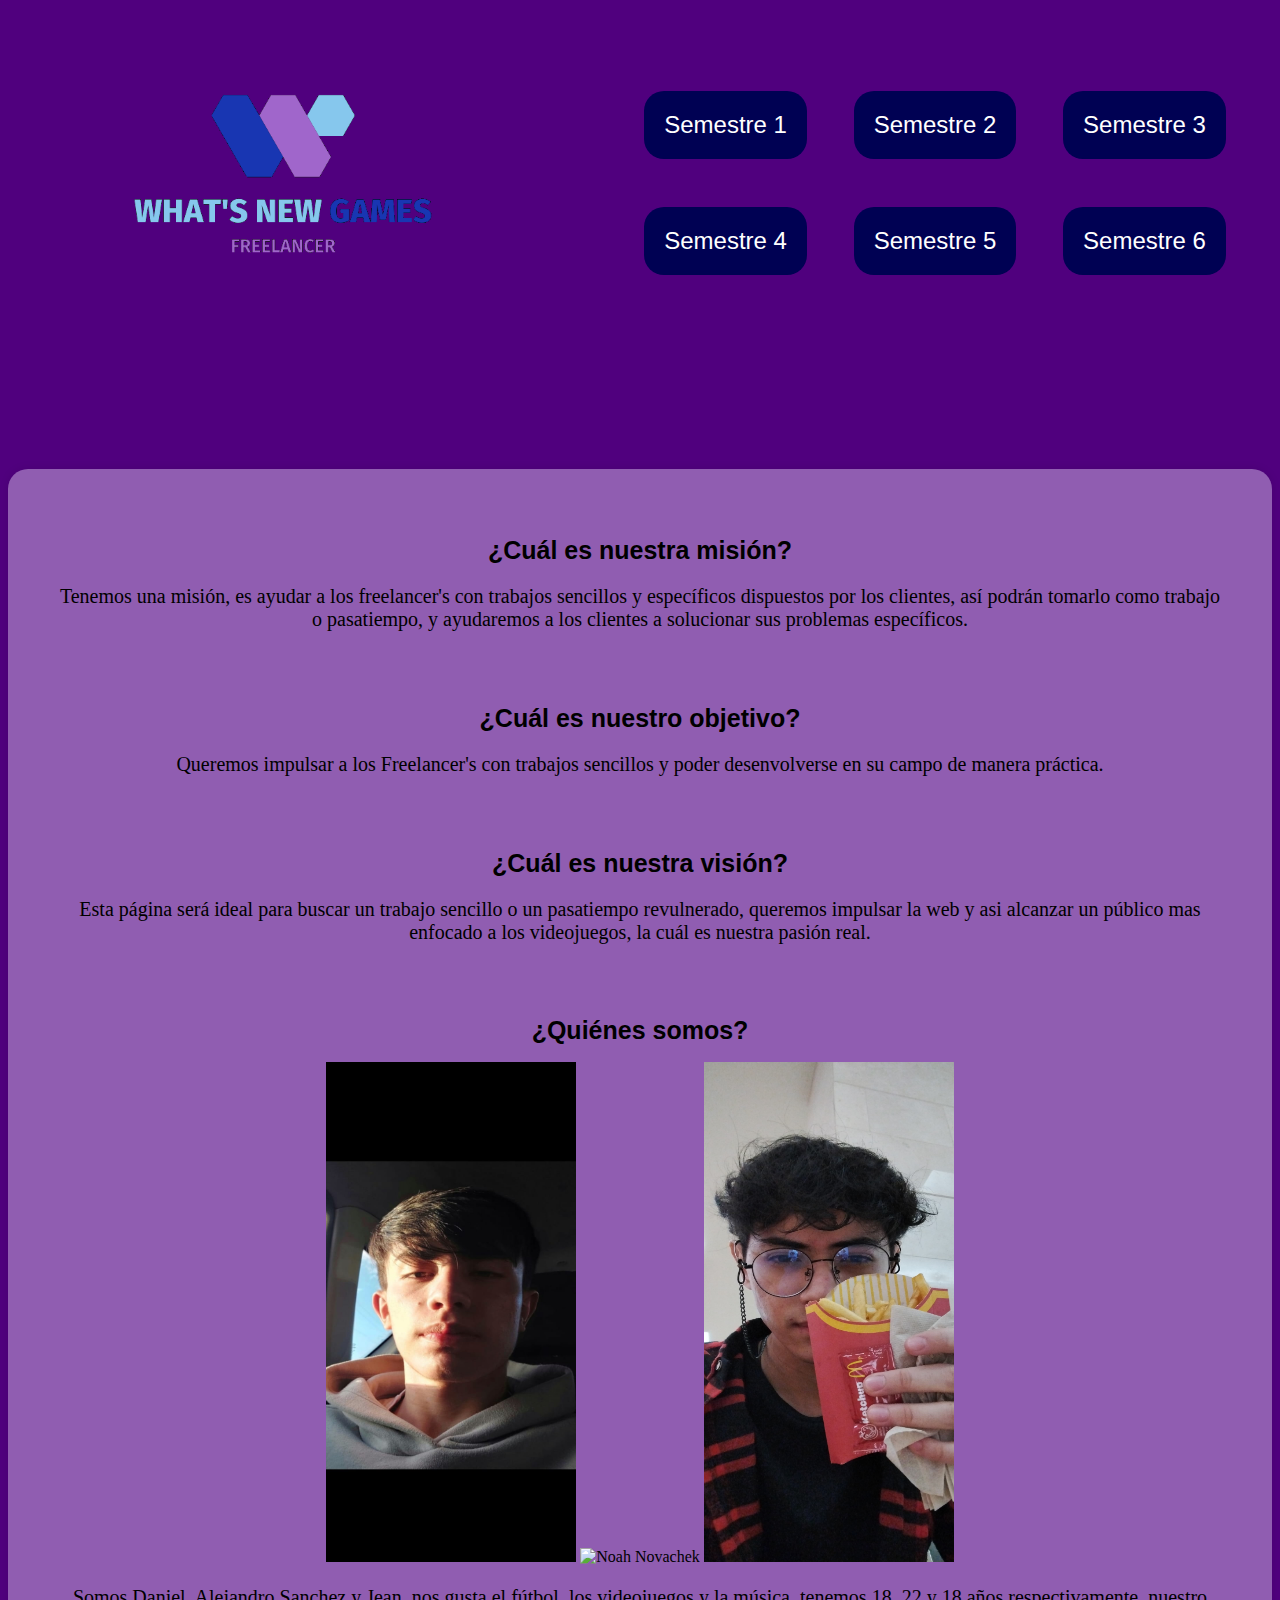
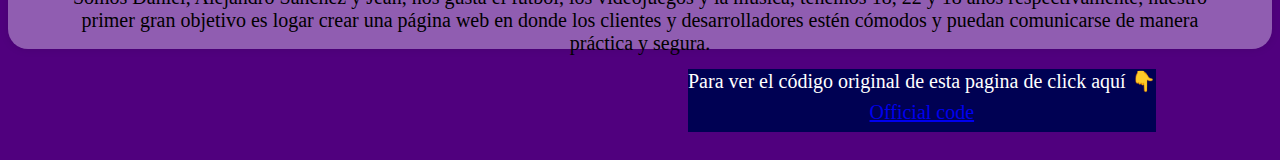
==== commit 0185c510: "Update index.html" ====
--- a/index.html
+++ b/index.html
@@ -49,9 +49,9 @@
         <div class="fotos">
             <h1>¿Quiénes somos?</h1>
             <img src="images/dani.jpg" class="foto1" alt="Daniel Becerra">
-            <img src="images/noah.jpg" class="foto2" alt="Noah Novachek">
+            <img src="images/noaaaah.jpg" class="foto2" alt="Noah Novachek">
             <img src="images/jean.jpg" class="foto3" alt="Jean Guzman">
-            <p>Somos Daniel, Noah y Jean, nos gusta el fútbol, los videojuegos y la música,
+            <p>Somos Daniel, Alejandro Sanchez y Jean, nos gusta el fútbol, los videojuegos y la música,
                 tenemos 18, 22 y 18 años respectivamente, nuestro primer gran objetivo es logar crear una página web
                 en donde los clientes y desarrolladores estén cómodos y puedan comunicarse de manera práctica y segura.</p>
         </div>
@@ -61,4 +61,4 @@
     <p class="link1">Para ver el código original de esta pagina de click aquí 👇<a href="https://github.com/JeanCarloGuzmanC/I-P.git" target="_blank">Official code</a></p>
 
 </body>
-</html>+</html>
